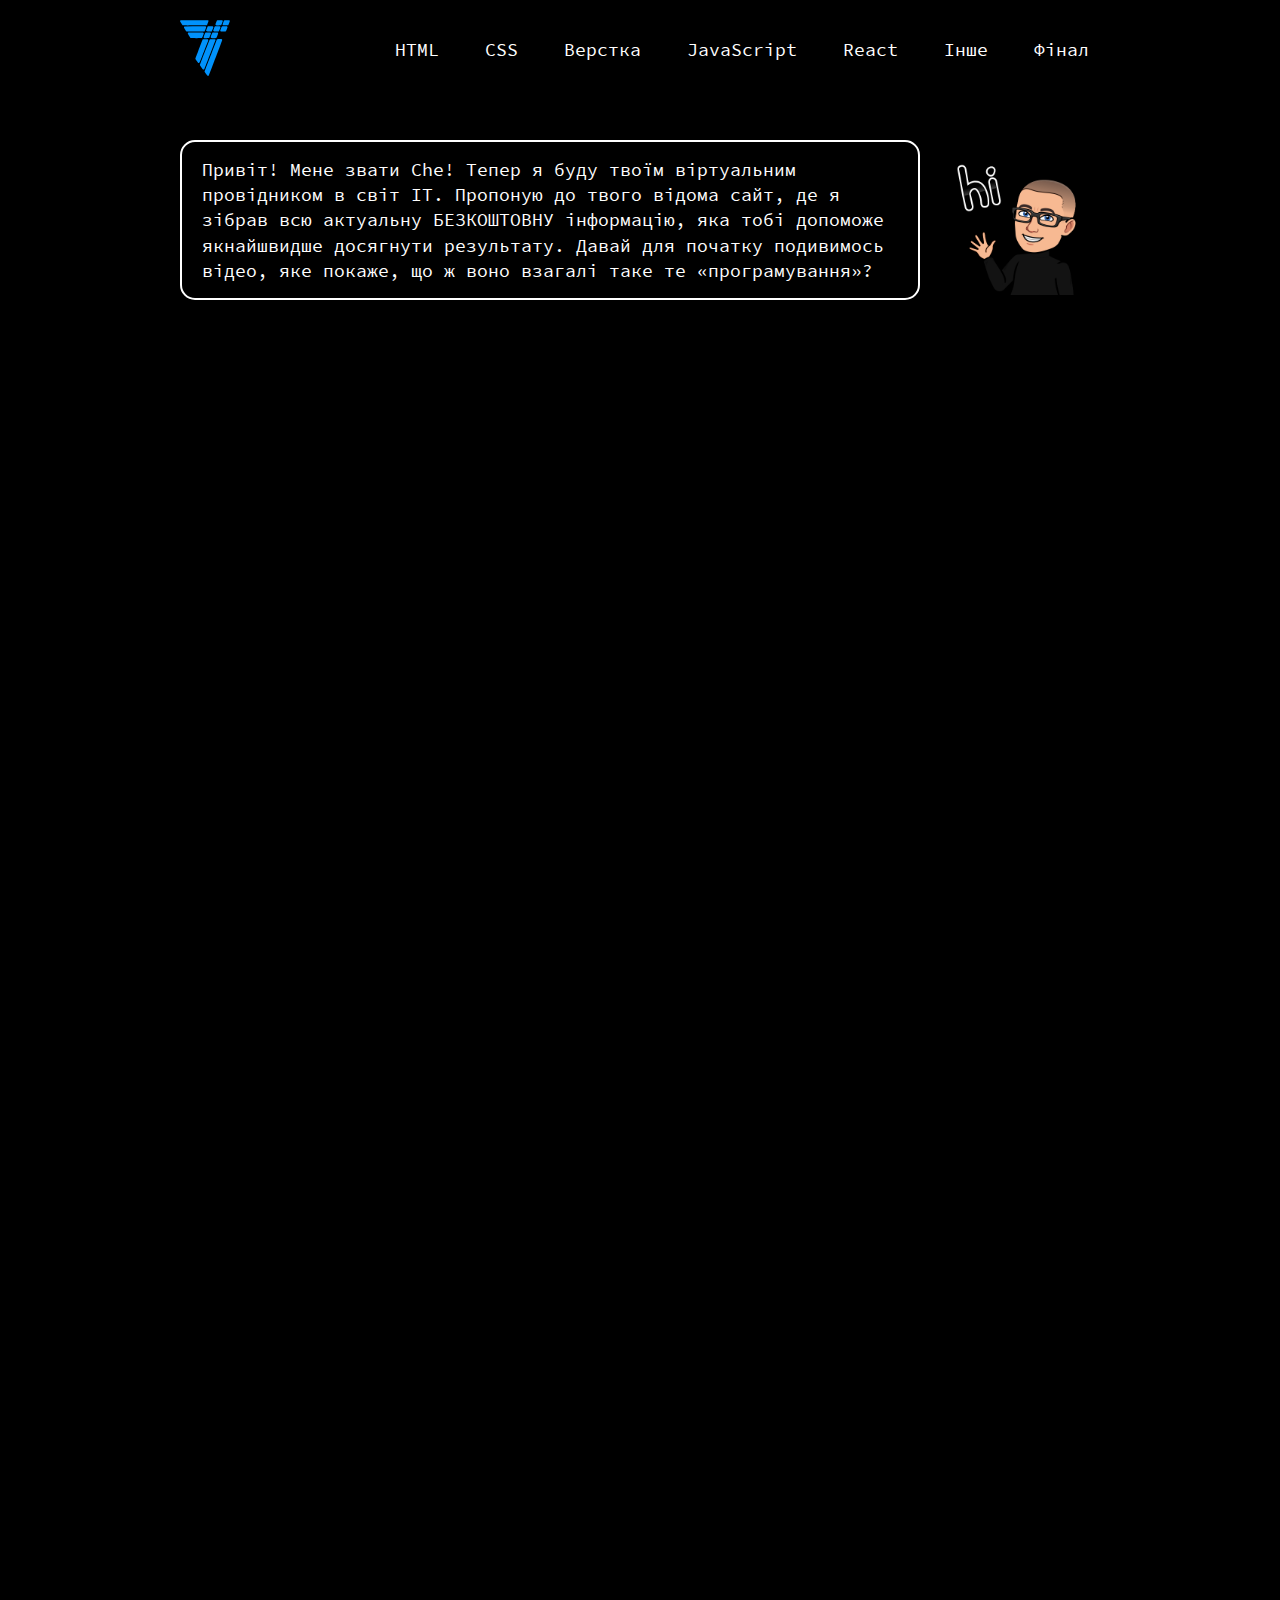
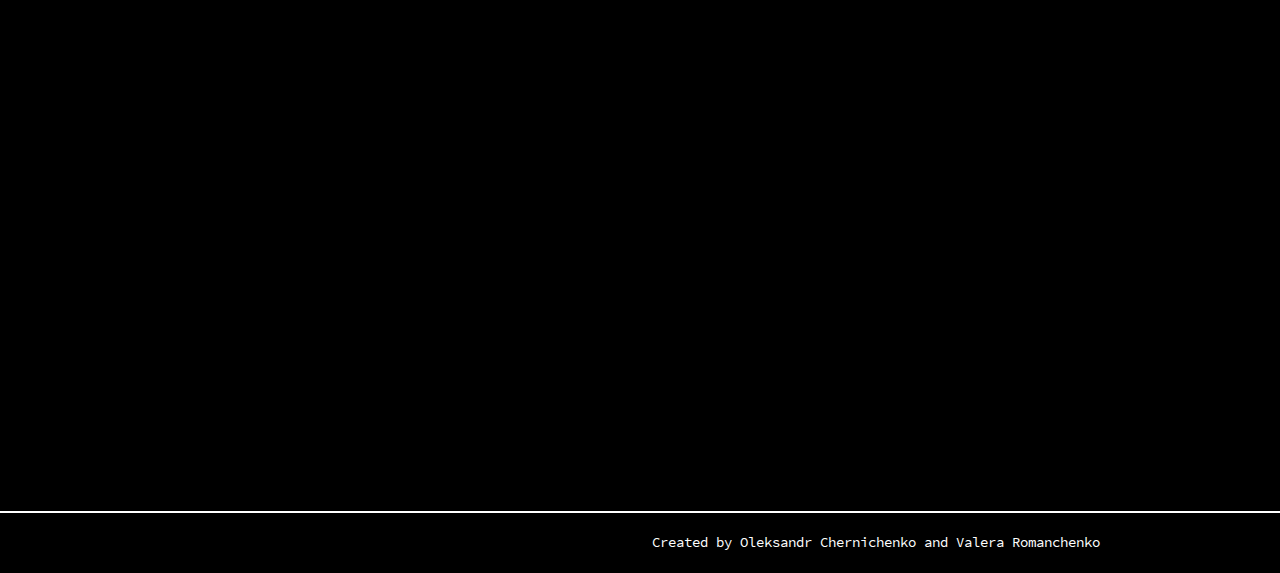
==== index.html @ d3d274df "First" ====
<!DOCTYPE html>
<html lang="en">
  <head>
    <meta charset="utf-8" />
    <link rel="shortcut icon" href="img/logo.ico" />
    <link rel="stylesheet" href="css/style.bundle.css" />
    <meta name="viewport" content="width=device-width,initial-scale=1,shrink-to-fit=no" />
    <meta name="theme-color" content="#000000" />
    <title>7even</title>
    <meta name="description" content="IT Roadmap" />
  </head>
  <body data-barba="wrapper">
    <div class="up">
      <svg xmlns="http://www.w3.org/2000/svg" width="24" height="24" viewBox="0 0 24 24">
        <path d="M16 8v-4l8 8-8 8v-4h-5v-8h5zm-7 0h-2v8h2v-8zm-4.014 0h-1.986v8h1.986v-8zm-3.986 0h-1v8h1v-8z" />
      </svg>
    </div>
    <div class="preloader">
      <div class="logo-wrap">
        <svg
          version="1.1"
          id="logo"
          xmlns="http://www.w3.org/2000/svg"
          xmlns:xlink="http://www.w3.org/1999/xlink"
          x="0px"
          y="0px"
          viewBox="0 0 762 854"
          style="enable-background: new 0 0 762 854"
          xml:space="preserve"
        >
          <g id="top_x5F_lines">
            <path
              class="logo-top-1"
              d="M92.5,3C33.8,3.4,11,3.8,9.5,4.7c-4.8,2.7-6.9,6.2-7.2,12.1l-0.4,5.7l17.4,27.9c13.8,22.1,18.1,28.4,20.8,29.8
            c3.3,1.8,9.4,1.9,183.9,1.6c169.9-0.3,180.7-0.4,183.7-2.1c1.8-1,4-2.9,4.9-4.2c3.4-5.2,21.8-55,21.8-59.2c0.1-4.5-2-8.2-6.8-11.7
            c-2.7-2.1-3.1-2.1-128.4-2.1C230.1,2.5,137.1,2.7,92.5,3z"
            />
            <path
              class="logo-top-2"
              d="M189.5,97l-119,0.5L67,99.7c-6.5,4.1-8.6,10.6-5.5,17.8c1.5,3.8,29.8,49.8,32.4,52.9c0.9,1,3.4,2.7,5.6,3.9
            c4,2,4.4,2,136.9,1.3c140.7-0.8,135.6-0.6,139.8-5.3c2-2.2,22.8-56.3,22.8-59.3c0-3.1-2.5-8.2-5.1-10.6c-4.8-4.3-7.8-4.6-47.7-4.2
            C325.5,96.3,255,96.7,189.5,97z"
            />
            <path
              class="logo-top-3"
              d="M155.3,191c-26.5,0.5-28.3,0.6-31,2.6c-4.1,3-6.5,8.1-6,12.9c0.6,5.6,37.7,65.7,42.3,68.6c3,1.8,5.8,1.9,85.8,1.9
            c89.3,0,87,0.1,91.3-5.3c2.7-3.4,24.4-60.1,25-65.3c0.7-5.4-1.9-10.7-6.6-13.6l-3.6-2.3H268C221.5,190.5,170.8,190.7,155.3,191z"
            />
          </g>
          <g id="mid">
            <path
              class="logo-romb-1"
              d="M568.1,4.8c-1.9,0.9-4.3,2.8-5.3,4.2C560,12.8,541,63.8,541,67.4c0,5,3.1,9.8,8,12.3c4.3,2.2,5.2,2.3,36.5,2.3
            c34.5,0,38.2-0.4,42.5-4.9c2.8-3.1,23-53.3,23.7-59.1c0.5-4.5-2.2-9.8-6.6-12.7C641.7,3,641.4,3,606.6,3
            C575.2,3,571.1,3.2,568.1,4.8z"
            />
            <path
              class="logo-romb-2"
              d="M680.8,2.9c-4.3,0.9-8.2,3.3-10.2,6.4c-0.8,1.2-5.9,13.7-11.2,27.7c-10.8,28.2-11.6,32.1-7.5,37.9
            c4.7,6.6,4.9,6.6,43.1,6.6c34.5,0,34.5,0,38.3-2.3c2.1-1.3,4.5-3.8,5.3-5.4c4-7.7,21.4-54.3,21.4-57.2c0-3.7-3.2-8.9-7.3-12
            c-2.7-2-4-2.1-35.5-2.2C699.2,2.3,682.9,2.5,680.8,2.9z"
            />
            <path
              class="logo-romb-3"
              d="M427.6,97c-3.3,1-7.2,4.5-9.1,8c-0.7,1.4-5.6,14-11,28c-10.5,27.7-10.9,29.9-6.5,36.1c4.1,5.7,5.6,5.9,42.5,5.9
            c36.4,0,38.2-0.2,42.3-5.4c2.8-3.7,22.3-53.1,22.9-58.1c0.6-5.6-2.2-10.4-7.7-13.3c-4.3-2.2-5.1-2.2-37.5-2.1
            C445.4,96.1,429.2,96.6,427.6,97z"
            />
            <path
              class="logo-romb-4"
              d="M535,97.1c-3.2,1.3-6.8,4.7-8.5,7.9c-0.7,1.4-5.4,13.3-10.4,26.6c-10,26.3-10.8,30.8-7.1,36.9c4,6.4,5.6,6.6,44.1,6.3
            l34.6-0.3l3.6-2.5c4.2-2.8,4.6-3.7,17.6-37.3c8.8-22.7,9.5-26.3,5.8-31.8c-4.5-6.8-5.3-6.9-43.2-6.8
            C551.4,96.1,536.5,96.5,535,97.1z"
            />
            <path
              class="logo-romb-5"
              d="M640,98.2c-1.8,1.3-4.1,3.4-5.1,4.8c-1,1.4-6.4,14.5-11.9,29.2c-9.5,25.4-10,27-9,30.7c1.4,5.4,5.4,9.8,9.8,11.1
            c5.1,1.4,64.5,1.3,69.7-0.1c7.1-2,9.1-5.4,20.3-34c5.8-14.9,10.2-27.8,10.2-29.7c0-4-1.9-7.9-5.5-11.2l-2.7-2.5l-36.2-0.3
            l-36.2-0.3L640,98.2z"
            />
            <path
              class="logo-romb-6"
              d="M391.5,191c-6.1,1.9-8,5.3-20,36.8c-12.6,33-13.3,36.2-9.2,42.3c4.5,6.7,5.4,6.9,41.7,6.9c29.7,0,32.9-0.2,36.7-1.9
            c2.3-1.1,4.9-3.1,5.9-4.5c2.4-3.8,25.3-62.7,25.4-65.3c0-4-3.1-10.3-6.4-12.6c-3-2.2-3.6-2.2-37.1-2.4
            C409.8,190.2,393.1,190.5,391.5,191z"
            />
            <path
              class="logo-romb-7"
              d="M498.5,191.9c-1.6,1-3.8,2.7-4.7,3.8c-3,3.4-25,60.2-25.5,65.8c-0.5,6.4,1.9,10.4,8,13.4c4.4,2.1,5.3,2.2,37.9,1.9
            c36.3-0.3,37.6-0.5,41.4-6.3c2.9-4.4,25.3-62.9,25.4-66c0-4.3-3-9.6-6.9-12.2c-3.4-2.3-3.7-2.3-38-2.3
            C504.2,190,501.3,190.2,498.5,191.9z"
            />
          </g>
          <g id="bot_x5F_lines">
            <path
              class="logo-bottom-1"
              d="M350.3,294c-5.7,3.4,1.1-13.4-72.6,179.5c-32.9,86-34.7,90.6-39.3,103.5c-5.3,14.8-5.2,16.6,1.1,26
            c11.6,17.2,35.5,48.7,38.5,50.8c6.1,4.1,15.4,2.1,19.5-4.2c1-1.4,5.4-11.9,10-23.3c4.6-11.5,9.9-24.6,11.8-29.3
            c1.9-4.7,8.6-21.8,15-38c6.4-16.2,18.2-46,26.1-66.3c8-20.2,14.9-38,15.2-39.5c0.6-2.5,23.1-60.3,46.4-119c5.1-12.9,9.4-25,9.7-27
            c0.5-4.6-2.2-9.9-6.7-13c-3.3-2.2-3.7-2.2-37.4-2.2C355.6,292,353.3,292.1,350.3,294z"
            />
            <path
              class="logo-bottom-2"
              d="M479.5,292c-21.3,0.5-22.9,0.9-26.3,5.7c-1,1.6-15.4,37.2-32,79.3S381.6,477.5,370,506.7c-11.5,29.3-21,53.9-21,54.6
            c0,1.3-12.3,32.4-14,35.5c-0.5,0.9-8,19.7-16.6,41.7c-9.9,25.1-15.9,41.8-16.2,44.8c-0.5,6-0.8,5.5,24.6,40.6
            c12.2,16.8,21.8,29.1,23.6,30.2c6.1,3.7,16.6,1.5,19.6-4.1c1.1-2,4.6-11,29.1-74.5c6.6-17,13.1-33.3,14.4-36.1
            c1.3-2.9,3.3-7.9,4.3-11.1c1.1-3.2,6.2-16.6,11.5-29.8c14.4-36.3,40.8-104.5,42.2-109c0.7-2.2,16.6-43.5,35.4-91.8
            c25-64.3,34.1-88.9,34.1-91.9c0-4.9-2.7-9.6-7.1-12.2C530.3,291.5,516.6,291.1,479.5,292z"
            />
            <path
              class="logo-bottom-3"
              d="M571.5,292c-4.2,0.9-8.4,3.8-9.9,6.9c-0.8,1.4-6,14.5-11.6,29.1c-5.7,14.6-12.7,32.6-15.5,40c-2.9,7.4-11.8,30.4-19.8,51
            s-17.9,46-22,56.5c-11,28.2-46.8,120.8-53.2,138c-3.2,8.2-7.2,18.6-9,23c-1.9,4.4-8.5,21.5-14.8,38c-6.4,16.5-18.2,47.1-26.3,68
            c-17.5,44.8-17.3,43.7-9.9,54.1c29.5,41.8,37.4,52.1,41.4,53.9c6.4,2.8,13.9,0.8,17.5-4.8c1.3-1.9,62.8-162,69.1-179.7
            c1.3-3.6,5-13.5,8.3-22c11.7-30.3,47.5-124,87.7-229.7c44.4-116.8,42.4-110.6,37-117.2c-5-5.9-6.5-6.1-37.7-6
            C587.2,291.2,573.1,291.6,571.5,292z"
            />
          </g>
        </svg>
      </div>
    </div>
    <header>
      <div class="container flex space-between middle">
        <a href="/" class="logo-wrap"
          ><svg
            version="1.1"
            id="logo"
            xmlns="http://www.w3.org/2000/svg"
            xmlns:xlink="http://www.w3.org/1999/xlink"
            x="0px"
            y="0px"
            viewBox="0 0 762 854"
            style="enable-background: new 0 0 762 854"
            xml:space="preserve"
          >
            <g id="top_x5F_lines">
              <path
                class="logo-top-1"
                d="M92.5,3C33.8,3.4,11,3.8,9.5,4.7c-4.8,2.7-6.9,6.2-7.2,12.1l-0.4,5.7l17.4,27.9c13.8,22.1,18.1,28.4,20.8,29.8
              c3.3,1.8,9.4,1.9,183.9,1.6c169.9-0.3,180.7-0.4,183.7-2.1c1.8-1,4-2.9,4.9-4.2c3.4-5.2,21.8-55,21.8-59.2c0.1-4.5-2-8.2-6.8-11.7
              c-2.7-2.1-3.1-2.1-128.4-2.1C230.1,2.5,137.1,2.7,92.5,3z"
              />
              <path
                class="logo-top-2"
                d="M189.5,97l-119,0.5L67,99.7c-6.5,4.1-8.6,10.6-5.5,17.8c1.5,3.8,29.8,49.8,32.4,52.9c0.9,1,3.4,2.7,5.6,3.9
              c4,2,4.4,2,136.9,1.3c140.7-0.8,135.6-0.6,139.8-5.3c2-2.2,22.8-56.3,22.8-59.3c0-3.1-2.5-8.2-5.1-10.6c-4.8-4.3-7.8-4.6-47.7-4.2
              C325.5,96.3,255,96.7,189.5,97z"
              />
              <path
                class="logo-top-3"
                d="M155.3,191c-26.5,0.5-28.3,0.6-31,2.6c-4.1,3-6.5,8.1-6,12.9c0.6,5.6,37.7,65.7,42.3,68.6c3,1.8,5.8,1.9,85.8,1.9
              c89.3,0,87,0.1,91.3-5.3c2.7-3.4,24.4-60.1,25-65.3c0.7-5.4-1.9-10.7-6.6-13.6l-3.6-2.3H268C221.5,190.5,170.8,190.7,155.3,191z"
              />
            </g>
            <g id="mid">
              <path
                class="logo-romb-1"
                d="M568.1,4.8c-1.9,0.9-4.3,2.8-5.3,4.2C560,12.8,541,63.8,541,67.4c0,5,3.1,9.8,8,12.3c4.3,2.2,5.2,2.3,36.5,2.3
              c34.5,0,38.2-0.4,42.5-4.9c2.8-3.1,23-53.3,23.7-59.1c0.5-4.5-2.2-9.8-6.6-12.7C641.7,3,641.4,3,606.6,3
              C575.2,3,571.1,3.2,568.1,4.8z"
              />
              <path
                class="logo-romb-2"
                d="M680.8,2.9c-4.3,0.9-8.2,3.3-10.2,6.4c-0.8,1.2-5.9,13.7-11.2,27.7c-10.8,28.2-11.6,32.1-7.5,37.9
              c4.7,6.6,4.9,6.6,43.1,6.6c34.5,0,34.5,0,38.3-2.3c2.1-1.3,4.5-3.8,5.3-5.4c4-7.7,21.4-54.3,21.4-57.2c0-3.7-3.2-8.9-7.3-12
              c-2.7-2-4-2.1-35.5-2.2C699.2,2.3,682.9,2.5,680.8,2.9z"
              />
              <path
                class="logo-romb-3"
                d="M427.6,97c-3.3,1-7.2,4.5-9.1,8c-0.7,1.4-5.6,14-11,28c-10.5,27.7-10.9,29.9-6.5,36.1c4.1,5.7,5.6,5.9,42.5,5.9
              c36.4,0,38.2-0.2,42.3-5.4c2.8-3.7,22.3-53.1,22.9-58.1c0.6-5.6-2.2-10.4-7.7-13.3c-4.3-2.2-5.1-2.2-37.5-2.1
              C445.4,96.1,429.2,96.6,427.6,97z"
              />
              <path
                class="logo-romb-4"
                d="M535,97.1c-3.2,1.3-6.8,4.7-8.5,7.9c-0.7,1.4-5.4,13.3-10.4,26.6c-10,26.3-10.8,30.8-7.1,36.9c4,6.4,5.6,6.6,44.1,6.3
              l34.6-0.3l3.6-2.5c4.2-2.8,4.6-3.7,17.6-37.3c8.8-22.7,9.5-26.3,5.8-31.8c-4.5-6.8-5.3-6.9-43.2-6.8
              C551.4,96.1,536.5,96.5,535,97.1z"
              />
              <path
                class="logo-romb-5"
                d="M640,98.2c-1.8,1.3-4.1,3.4-5.1,4.8c-1,1.4-6.4,14.5-11.9,29.2c-9.5,25.4-10,27-9,30.7c1.4,5.4,5.4,9.8,9.8,11.1
              c5.1,1.4,64.5,1.3,69.7-0.1c7.1-2,9.1-5.4,20.3-34c5.8-14.9,10.2-27.8,10.2-29.7c0-4-1.9-7.9-5.5-11.2l-2.7-2.5l-36.2-0.3
              l-36.2-0.3L640,98.2z"
              />
              <path
                class="logo-romb-6"
                d="M391.5,191c-6.1,1.9-8,5.3-20,36.8c-12.6,33-13.3,36.2-9.2,42.3c4.5,6.7,5.4,6.9,41.7,6.9c29.7,0,32.9-0.2,36.7-1.9
              c2.3-1.1,4.9-3.1,5.9-4.5c2.4-3.8,25.3-62.7,25.4-65.3c0-4-3.1-10.3-6.4-12.6c-3-2.2-3.6-2.2-37.1-2.4
              C409.8,190.2,393.1,190.5,391.5,191z"
              />
              <path
                class="logo-romb-7"
                d="M498.5,191.9c-1.6,1-3.8,2.7-4.7,3.8c-3,3.4-25,60.2-25.5,65.8c-0.5,6.4,1.9,10.4,8,13.4c4.4,2.1,5.3,2.2,37.9,1.9
              c36.3-0.3,37.6-0.5,41.4-6.3c2.9-4.4,25.3-62.9,25.4-66c0-4.3-3-9.6-6.9-12.2c-3.4-2.3-3.7-2.3-38-2.3
              C504.2,190,501.3,190.2,498.5,191.9z"
              />
            </g>
            <g id="bot_x5F_lines">
              <path
                class="logo-bottom-1"
                d="M350.3,294c-5.7,3.4,1.1-13.4-72.6,179.5c-32.9,86-34.7,90.6-39.3,103.5c-5.3,14.8-5.2,16.6,1.1,26
              c11.6,17.2,35.5,48.7,38.5,50.8c6.1,4.1,15.4,2.1,19.5-4.2c1-1.4,5.4-11.9,10-23.3c4.6-11.5,9.9-24.6,11.8-29.3
              c1.9-4.7,8.6-21.8,15-38c6.4-16.2,18.2-46,26.1-66.3c8-20.2,14.9-38,15.2-39.5c0.6-2.5,23.1-60.3,46.4-119c5.1-12.9,9.4-25,9.7-27
              c0.5-4.6-2.2-9.9-6.7-13c-3.3-2.2-3.7-2.2-37.4-2.2C355.6,292,353.3,292.1,350.3,294z"
              />
              <path
                class="logo-bottom-2"
                d="M479.5,292c-21.3,0.5-22.9,0.9-26.3,5.7c-1,1.6-15.4,37.2-32,79.3S381.6,477.5,370,506.7c-11.5,29.3-21,53.9-21,54.6
              c0,1.3-12.3,32.4-14,35.5c-0.5,0.9-8,19.7-16.6,41.7c-9.9,25.1-15.9,41.8-16.2,44.8c-0.5,6-0.8,5.5,24.6,40.6
              c12.2,16.8,21.8,29.1,23.6,30.2c6.1,3.7,16.6,1.5,19.6-4.1c1.1-2,4.6-11,29.1-74.5c6.6-17,13.1-33.3,14.4-36.1
              c1.3-2.9,3.3-7.9,4.3-11.1c1.1-3.2,6.2-16.6,11.5-29.8c14.4-36.3,40.8-104.5,42.2-109c0.7-2.2,16.6-43.5,35.4-91.8
              c25-64.3,34.1-88.9,34.1-91.9c0-4.9-2.7-9.6-7.1-12.2C530.3,291.5,516.6,291.1,479.5,292z"
              />
              <path
                class="logo-bottom-3"
                d="M571.5,292c-4.2,0.9-8.4,3.8-9.9,6.9c-0.8,1.4-6,14.5-11.6,29.1c-5.7,14.6-12.7,32.6-15.5,40c-2.9,7.4-11.8,30.4-19.8,51
              s-17.9,46-22,56.5c-11,28.2-46.8,120.8-53.2,138c-3.2,8.2-7.2,18.6-9,23c-1.9,4.4-8.5,21.5-14.8,38c-6.4,16.5-18.2,47.1-26.3,68
              c-17.5,44.8-17.3,43.7-9.9,54.1c29.5,41.8,37.4,52.1,41.4,53.9c6.4,2.8,13.9,0.8,17.5-4.8c1.3-1.9,62.8-162,69.1-179.7
              c1.3-3.6,5-13.5,8.3-22c11.7-30.3,47.5-124,87.7-229.7c44.4-116.8,42.4-110.6,37-117.2c-5-5.9-6.5-6.1-37.7-6
              C587.2,291.2,573.1,291.6,571.5,292z"
              />
            </g></svg
        ></a>
        <div class="right-col">
          <div class="menu-wrap">
            <ul>
              <li><a href="html-page.html">HTML</a></li>
              <li><a href="css-page.html">CSS</a></li>
              <li><a href="verstka-page.html">Верстка</a></li>
              <li><a href="js-page.html">JavaScript</a></li>
              <li><a href="react-page.html">React</a></li>
              <li><a href="other-page.html">Інше</a></li>
              <li><a href="final-page.html">Фінал</a></li>
            </ul>
          </div>
          <div class="burger-wrap">
            <div class="burger">
              <label for="check"><input type="checkbox" id="check" /> <span></span> <span></span> <span></span></label>
            </div>
          </div>
        </div>
      </div>
    </header>
    <div class="mob-menu">
      <div class="menu-wrap">
        <ul>
          <li><a href="html-page.html">HTML</a></li>
          <li><a href="css-page.html">CSS</a></li>
          <li><a href="verstka-page.html">Верстка</a></li>
          <li><a href="js-page.html">JavaScript</a></li>
          <li><a href="react-page.html">React</a></li>
          <li><a href="other-page.html">Інше</a></li>
          <li><a href="final-page.html">Фінал</a></li>
        </ul>
      </div>
      <div class="back"></div>
    </div>
    <div class="rombs-wrap">
      <div class="romb romb1" data-rellax-speed="6"><div class="inner"></div></div>
      <div class="romb romb2" data-rellax-speed="3"><div class="inner"></div></div>
      <div class="romb romb3" data-rellax-speed="2"><div class="inner"></div></div>
      <div class="romb romb4" data-rellax-speed="-4"><div class="inner"></div></div>
      <div class="romb romb5" data-rellax-speed="3"><div class="inner"></div></div>
    </div>
    <main data-barba="container" data-barba-namespace="home" class="main">
      <div class="mainpage">
        <div class="container">
          <div class="block myAnimate dialog right">
            <div class="info">
              <p>
                Привіт! Мене звати Che! Тепер я буду твоїм віртуальним провідником в світ ІТ. Пропоную до твого відома
                сайт, де я зібрав всю актуальну БЕЗКОШТОВНУ інформацію, яка тобі допоможе якнайшвидше досягнути
                результату. Давай для початку подивимось відео, яке покаже, що ж воно взагалі таке те «програмування»?
              </p>
            </div>
            <div class="image-wrap">
              <div class="img-wrap"><img src="img/hi.png" alt="" /></div>
            </div>
          </div>
          <div class="block myAnimate video-wrap">
            <div class="iframe-wrap">
              <iframe
                width="560"
                height="315"
                src="https://www.youtube.com/embed/NOVaNe3jx6c"
                title="YouTube video player"
                frameborder="0"
                allow="accelerometer; autoplay; clipboard-write; encrypted-media; gyroscope; picture-in-picture"
                allowfullscreen
              ></iframe>
            </div>
          </div>
          <div class="block myAnimate dialog left">
            <div class="image-wrap">
              <div class="img-wrap"><img src="img/fear3.png" alt="" /></div>
            </div>
            <div class="info">
              <p>
                Світ програмування дуже великий. Є сила силенна різних мов програмуваннь та велика кількість напрямків.
                На даному сайті я пропоную один з них - Web, а саме Frontend. Однак, навіть, вибравши, мову чи напрям
                новачку дуже легко заплутатись у всьому цьому, так як кількість технологій, фреймворків зростає з кожним
                днем. Ось, наприклад, road map фронтенд:
              </p>
            </div>
          </div>
          <div class="block myAnimate image"><img src="img/roadmap.png" /></div>
          <div class="block myAnimate dialog right">
            <div class="info">
              <p>
                Страшненько, чи не так? Але для отримання першої роботи аж ніяк не обов’язково знати абсолютно все. Плюс
                до того там є багато альтернативних пунктів і, не маючи достатньо досвіду, важко обрати «правильну»
                технологію. Тут тобі на допомогу приходжу я. Для найшвидшого старту я вже підібрав потрібні курси та
                книги.
              </p>
            </div>
            <div class="image-wrap">
              <div class="img-wrap"><img src="img/fear.png" alt="" /></div>
            </div>
          </div>
          <div class="block myAnimate dialog left">
            <div class="image-wrap">
              <div class="img-wrap"><img src="img/learning.png" alt="" /></div>
            </div>
            <div class="info">
              <p>
                Вчити програмування ми будемо по курсах з Youtube, книжках та статтях. Хочу відразу зазначити, що всі
                люди різні і кожному навчання може даватись по-різному. Але, як показує практика, суміщення різних типів
                навчання дає найкращий результат. Тобто, комбінуючи, курси, книги, статті по одній з тем і , працюючи,
                над ними одночасно, розкривається повна картина розуміння опрацьованого. Також, бажано, мати
                сайт/нотаток по кожній з вивчених технологій, аби мати змогу повторювати вивчене.
              </p>
            </div>
          </div>
          <div class="block myAnimate dialog right">
            <div class="info">
              <p>
                Для початку рекомендую скачати редактор коду. Найкращим варіантом для новачка буде VS Code від Microsoft
              </p>
            </div>
            <div class="image-wrap">
              <div class="img-wrap"><img src="img/ill_do_it.png" alt="" /></div>
            </div>
          </div>
          <div class="block myAnimate">
            <div class="link">
              <a href="https://code.visualstudio.com/" target="_black">Download Visual Studio Code</a>
              <svg
                xmlns="http://www.w3.org/2000/svg"
                xmlns:xlink="http://www.w3.org/1999/xlink"
                version="1.1"
                id="Layer_1"
                x="0px"
                y="0px"
                viewBox="0 0 511.995 511.995"
                style="enable-background: new 0 0 511.995 511.995"
                xml:space="preserve"
                width="512"
                height="512"
              >
                <path
                  d="M346.999,511.995c-22.429,0.001-44.06-12.513-54.479-33.798l-30.156-56.463l-17.107,32.654  c-0.438,0.838-0.937,1.644-1.489,2.411c-11.227,15.58-29.699,21.117-43.375,21.117c-0.11,0-0.22,0-0.331-0.001  c-15.284-0.101-30.503-6.659-41.752-17.995c-11.683-11.772-18.116-27.399-18.116-44.005V156.961  c0-23.619,13.308-44.471,34.729-54.419c21.218-9.854,45.475-6.722,63.469,8.149l131.747,98.111  c8.859,6.597,10.692,19.127,4.096,27.986c-6.598,8.859-19.127,10.692-27.986,4.095l-132.191-98.442  c-0.327-0.244-0.647-0.497-0.959-0.761c-9.047-7.64-18.61-4.12-21.328-2.859c-2.716,1.261-11.576,6.296-11.576,18.14v258.955  c0,12.887,10.609,21.938,20.132,22c0.03,0,0.062,0,0.092,0c3.892,0,8.171-1.612,10.303-3.798l33.758-64.438  c3.438-6.564,10.226-10.689,17.636-10.719c0.027,0,0.054,0,0.08,0c7.38,0,14.163,4.064,17.642,10.578l48.151,90.155  c0.136,0.254,0.266,0.511,0.39,0.771c4.8,10.002,16.898,14.354,26.966,9.693c5.013-2.318,8.795-6.458,10.652-11.658  c1.801-5.041,1.57-10.458-0.641-15.31l-48.596-86.476c-3.48-6.193-3.414-13.767,0.174-19.898c3.587-6.131,10.158-9.899,17.262-9.899  h68.568c11.604-0.593,16.237-9.731,17.387-12.539c1.18-2.879,4.385-12.958-3.896-21.741c-7.577-8.037-7.205-20.694,0.831-28.272  c8.037-7.578,20.695-7.204,28.272,0.832c16.41,17.405,20.936,42.059,11.809,64.342c-9.076,22.16-29.471,36.477-53.225,37.364  c-0.248,0.01-0.497,0.014-0.746,0.014h-34.819l32.196,57.293c0.197,0.352,0.385,0.709,0.561,1.072  c7.131,14.706,8.03,31.282,2.532,46.673c-5.497,15.392-16.693,27.647-31.527,34.508C364.016,510.216,355.45,511.994,346.999,511.995  z M162.808,78.542c9.686-5.311,13.231-17.468,7.92-27.153l-17-31c-5.311-9.685-17.466-13.23-27.152-7.919  c-9.686,5.311-13.231,17.468-7.92,27.153l17,31c3.638,6.634,10.486,10.387,17.554,10.387  C156.46,81.01,159.758,80.216,162.808,78.542z M120.515,124.023c4.427-10.12-0.188-21.913-10.307-26.34l-32-14  c-10.12-4.428-21.912,0.188-26.34,10.307c-4.427,10.12,0.188,21.913,10.307,26.34l32,14c2.609,1.142,5.329,1.682,8.006,1.682  C109.886,136.011,117.229,131.533,120.515,124.023z M245.166,59.331l11-33c3.493-10.479-2.17-21.806-12.649-25.298  c-10.475-3.495-21.806,2.17-25.298,12.649l-11,33c-3.493,10.479,2.17,21.806,12.649,25.298c2.098,0.7,4.23,1.032,6.327,1.032  C234.568,73.012,242.373,67.711,245.166,59.331z M298.096,110.078l27-20c8.876-6.575,10.741-19.1,4.167-27.976  c-6.575-8.876-19.101-10.741-27.976-4.167l-27,20c-8.876,6.575-10.741,19.1-4.167,27.976c3.924,5.297,9.966,8.097,16.087,8.097  C290.344,114.008,294.517,112.729,298.096,110.078z M79.62,222.576l30-12c10.256-4.102,15.244-15.742,11.142-25.997  c-4.103-10.257-15.744-15.245-25.997-11.142l-30,12c-10.256,4.102-15.244,15.742-11.142,25.997  c3.128,7.82,10.638,12.578,18.575,12.578C74.671,224.012,77.184,223.55,79.62,222.576z"
                />
              </svg>
            </div>
          </div>
          <div class="block myAnimate dialog left">
            <div class="image-wrap">
              <div class="img-wrap"><img src="img/genius.png" alt="" /></div>
            </div>
            <div class="info">
              <p>
                Коли ти будеш більш продвиненим програмістом можеш глянути ось це відео. Там є дуже детальна інформація
                про кастомізацію VS Code
              </p>
            </div>
          </div>
          <div class="block myAnimate video-wrap">
            <div class="iframe-wrap">
              <iframe
                width="560"
                height="315"
                src="https://www.youtube.com/embed/nxCLXMBl4e4"
                title="YouTube video player"
                frameborder="0"
                allow="accelerometer; autoplay; clipboard-write; encrypted-media; gyroscope; picture-in-picture"
                allowfullscreen
              ></iframe>
            </div>
          </div>
        </div>
      </div>
    </main>
    <script src="js/bundle.js"></script>
    <footer>
      <div class="container"><p>Created by Oleksandr Chernichenko and Valera Romanchenko</p></div>
    </footer>
  </body>
</html>
---- css/style.bundle.css ----
@font-face{font-family:Roboto;src:url(../fonts/Roboto-Regular.ttf);font-style:normal;font-weight:400}@font-face{font-family:Roboto-Bold;src:url(../fonts/Roboto-Bold.ttf);font-style:normal;font-weight:800}@font-face{font-family:SourceCodePro;src:url(../fonts/SourceCodePro-Regular.ttf);font-style:normal;font-weight:400}@font-face{font-family:SourceCodePro;src:url(../fonts/SourceCodePro-Medium.ttf);font-style:normal;font-weight:500}@font-face{font-family:DIN;src:url(../fonts/DINEngschriftStd.otf);font-style:normal;font-weight:400}a,abbr,acronym,address,applet,big,blockquote,body,caption,cite,code,dd,del,dfn,div,dl,dt,em,fieldset,font,form,h1,h2,h3,h4,h5,h6,html,iframe,img,ins,kbd,label,legend,li,object,ol,p,pre,q,s,samp,small,span,strike,strong,sub,sup,table,tbody,td,tfoot,th,thead,tr,tt,ul,var{margin:0;padding:0;border:0;outline:0;vertical-align:baseline}:focus{outline:0}ol,ul{list-style:none}table{border-collapse:separate;border-spacing:0}caption,td,th{text-align:left;font-weight:400}blockquote,q{quotes:"" ""}*,:after,:before{-webkit-box-sizing:border-box;box-sizing:border-box}a{cursor:pointer}img,svg{width:100%;height:auto}.flex{display:-moz-flex;display:-ms-flex;display:-o-flex;display:-webkit-box;display:-ms-flexbox;display:flex}.flex.space-between{-ms-flex-pack:justify;-webkit-box-pack:justify;justify-content:space-between}.flex.around{-ms-flex-pack:distribute;justify-content:space-around}.flex.end{-ms-flex-pack:end;-webkit-box-pack:end;justify-content:flex-end}.flex.start{-ms-flex-pack:start;-webkit-box-pack:start;justify-content:flex-start}.flex.wrap{-ms-flex-wrap:wrap;flex-wrap:wrap}.flex.top{-ms-flex-align:start;-webkit-box-align:start;align-items:flex-start}.flex.center{-ms-flex-pack:center;-webkit-box-pack:center;justify-content:center}.flex.middle{-ms-flex-align:center;-webkit-box-align:center;align-items:center}.flex.bottom{-ms-flex-align:end;-webkit-box-align:end;align-items:flex-end}.flex.column{-ms-flex-direction:column;-webkit-box-orient:vertical;-webkit-box-direction:normal;flex-direction:column}.img-wrap{line-height:0;display:-webkit-box;display:-ms-flexbox;display:flex;-webkit-box-pack:center;-ms-flex-pack:center;justify-content:center;-webkit-box-align:center;-ms-flex-align:center;align-items:center;overflow:hidden}.img-wrap img{width:100%;height:100%;-o-object-fit:cover;object-fit:cover}body{font-family:Roboto;line-height:1.2;scrollbar-width:none;-ms-overflow-style:none;width:100%;position:relative;background:#000;color:#fff}body::-webkit-scrollbar{width:0}.preloader{opacity:0;background:#000;width:100%;height:100%;position:fixed;top:0;left:0;display:flex;align-items:center;justify-content:center;z-index:10000;pointer-events:none}.preloader .logo-wrap{width:150px}.preloader .logo-wrap svg path{fill:#0092fc}header{width:100%;height:100px;position:absolute;top:0;left:0;background:#000}header .container{height:100%}header .logo-wrap{transition:all .4s linear;width:50px}header .logo-wrap svg path{fill:#0092fc}header ul{display:flex;align-items:center;justify-content:center}header ul li{margin-left:35px}main{padding:100px 0 50px}.video-wrap .iframe-wrap{border-radius:15px;overflow:hidden}.video-wrap.playlist{position:relative}.video-wrap.playlist .svg-wrap{position:absolute;top:-45px;left:calc(100% + 20px)}.video-wrap.playlist .svg-wrap .svg-info{width:220px;color:#fff;padding:5px;border:2px solid #fff;border-radius:10px}.video-wrap.playlist .svg-wrap .svg-info p{font-size:12px}.video-wrap.playlist .svg-wrap svg{width:20px;height:auto;fill:#fff;position:absolute;top:100%;left:0}iframe{width:100%}.link a,.menu-wrap a{position:relative;font-size:18px}.link a:after,.menu-wrap a:after{content:"/";font-size:18px;color:#0092fc;opacity:0}.link a.active,.link a:hover,.menu-wrap a.active,.menu-wrap a:hover{color:#0092fc}.link a.active:after,.link a:hover:after,.menu-wrap a.active:after,.menu-wrap a:hover:after{opacity:1}.container{width:100%;max-width:960px;margin:0 auto;padding:0 20px}.button,.container,section{position:relative}.button{padding:0 15px;width:100%;height:45px;color:#0092fc;text-decoration:none;-webkit-transition:all .3s ease;transition:all .3s ease;text-transform:uppercase;text-align:center;box-shadow:0 2px 10px rgba(0,0,0,.16),0 3px 6px rgba(0,0,0,.1);display:flex;align-items:center;justify-content:center}.button:before{-webkit-transition:all .5s ease;transition:all .5s ease;position:absolute;top:0;left:50%;right:50%;bottom:0;opacity:0;content:"";background-color:#0092fc;z-index:-2}.button:hover{color:#fff}.button:hover:before{-webkit-transition:all .5s ease;transition:all .5s ease;left:0;right:0;opacity:1}.button:focus{color:#fff}.button:focus:before{transition:all .5s ease;left:0;right:0;opacity:1}h1{font-family:DIN;font-size:48px;margin-bottom:36px}h2{font-size:30px;line-height:1.6}p{font-family:SourceCodePro;font-size:20px}a{font-family:SourceCodePro;display:inline-block}a,a:active,a:focus,a:hover{color:#fff;text-decoration:none}.main{opacity:0}.main.active{opacity:1}.mainpage{width:100%;overflow:hidden}.mainpage .flex-wrap{width:100%;height:100%}.burger-wrap{position:absolute;top:50%;left:20px;transform:translateY(-50%);transition:all .4s linear}.burger-wrap .burger{display:none;transform:translateX(-15px) scale(.45)}.burger-wrap .burger label{display:flex;flex-direction:column;width:70px;cursor:pointer}.burger-wrap .burger label span{background:#fff;border-radius:10px;height:7px;margin:7px 0;transition:.4s cubic-bezier(.68,-.6,.32,1.6)}.burger-wrap .burger span:first-of-type{width:50%}.burger-wrap .burger span:nth-of-type(2){width:100%}.burger-wrap .burger span:nth-of-type(3){width:75%}.burger-wrap .burger input[type=checkbox]{display:none}header.active .logo-wrap{opacity:0}header.active .burger-wrap{left:250px}header.active .burger-wrap input[type=checkbox]~span:first-of-type{transform-origin:bottom;transform:rotate(45deg) translate(8px)}header.active .burger-wrap input[type=checkbox]~span:nth-of-type(2){transform-origin:top;transform:rotate(-45deg)}header.active .burger-wrap input[type=checkbox]~span:nth-of-type(3){transform-origin:bottom;width:50%;transform:translate(30px,-11px) rotate(45deg)}.up{position:fixed;bottom:50px;right:50px;z-index:90;width:70px;height:70px;transform:rotate(-90deg);cursor:pointer;display:flex;align-items:center;justify-content:center}.up svg{width:50px;height:auto;fill:#0092fc;opacity:0;transform:translateX(-10px);pointer-events:none;transition:all .35s ease-in}.up.active svg{opacity:1;transform:translateX(0);pointer-events:all}.mob-menu{position:absolute;top:0;left:0;width:100%;height:100vh;z-index:100;transform:translateX(-100%);transition:all .4s linear;display:flex}.mob-menu .back{width:calc(100% - 220px);height:100%}.mob-menu.active{transform:translateX(0)}.mob-menu .menu-wrap{padding-top:20px;width:220px;height:100%;background:#1f1f1f}.mob-menu .menu-wrap li a{display:block;font-size:14px;padding:10px 20px;transition:all .2s linear}.mob-menu .menu-wrap li a:after{display:none}.mob-menu .menu-wrap li a.active,.mob-menu .menu-wrap li a:active,.mob-menu .menu-wrap li a:focus,.mob-menu .menu-wrap li a:hover{color:#fff;background:#494949}.block{margin:40px auto}.block .line{width:100%;height:3px;background:#0092fc;margin:80px 0}.block h1{font-size:32px;color:#0092fc;padding:30px 0;text-transform:uppercase;text-align:center}p{line-height:1.4;font-size:18px}.dialog{display:flex;justify-content:space-between;align-items:center}.dialog .info{width:calc(100% - 180px);color:#fff;border:2px solid #fff;border-radius:15px;padding:15px 20px}.dialog .image-wrap{width:150px}.myAnimate{opacity:0;transform:scale(.9);transition:all .35s ease-in-out}.myAnimate.active{opacity:1;transform:scale(1)}.link{font-size:24px;display:flex;justify-content:center;align-items:center;position:relative}.link a:after{position:absolute;top:50%;right:-43px;transform:translateY(-50%)}.link svg{margin-left:7px;width:20px;height:auto;fill:#fff}.link:hover a{color:#0092fc}.link:hover a:after{opacity:1}.link:hover svg{fill:#0092fc}.rombs-wrap{width:100%;height:100%;position:absolute;z-index:1000;pointer-events:none;display:none}.rombs-wrap .romb{width:60px;height:60px;border-radius:5px;position:absolute}.rombs-wrap .romb .inner{width:100%;height:100%;background:#0092fc;transform:rotate(45deg)}.rombs-wrap .romb.romb1{top:10%;left:-150px}.rombs-wrap .romb.romb2{width:80px;height:80px;top:30%;right:-160px}.rombs-wrap .romb.romb3{width:50px;height:50px;top:50%;left:-250px}.rombs-wrap .romb.romb4{width:40px;height:40px;top:50%;right:-120px}.rombs-wrap .romb.romb5{width:80px;height:80px;top:110%;left:-180px}footer{padding:20px;border-top:2px solid #fff}footer p{font-size:14px}footer .container{display:flex;justify-content:flex-end}@media screen and (max-width:1440px){.video-wrap.playlist .svg-wrap{width:220px;position:relative;top:0;left:100%;transform:translateX(-100%);margin-bottom:30px}.video-wrap.playlist .svg-wrap svg{left:85%}}@media screen and (max-width:1024px){.rombs-wrap{display:none}p{font-size:16px}.block{margin:30px 0}header{height:80px}header .logo-wrap{width:40px;position:absolute;top:50%;left:50%;transform:translate(-50%,-50%)}header .menu-wrap{display:none}.burger-wrap .burger{display:block}.up{bottom:30px;right:20px;width:50px;height:50px}.up svg{width:36px}}@media screen and (max-width:768px){p{font-size:14px}.dialog .info{width:calc(100% - 110px);padding:10px 15px}.dialog .image-wrap{width:90px;height:90px}}

/*# sourceMappingURL=style.bundle.css.map*/
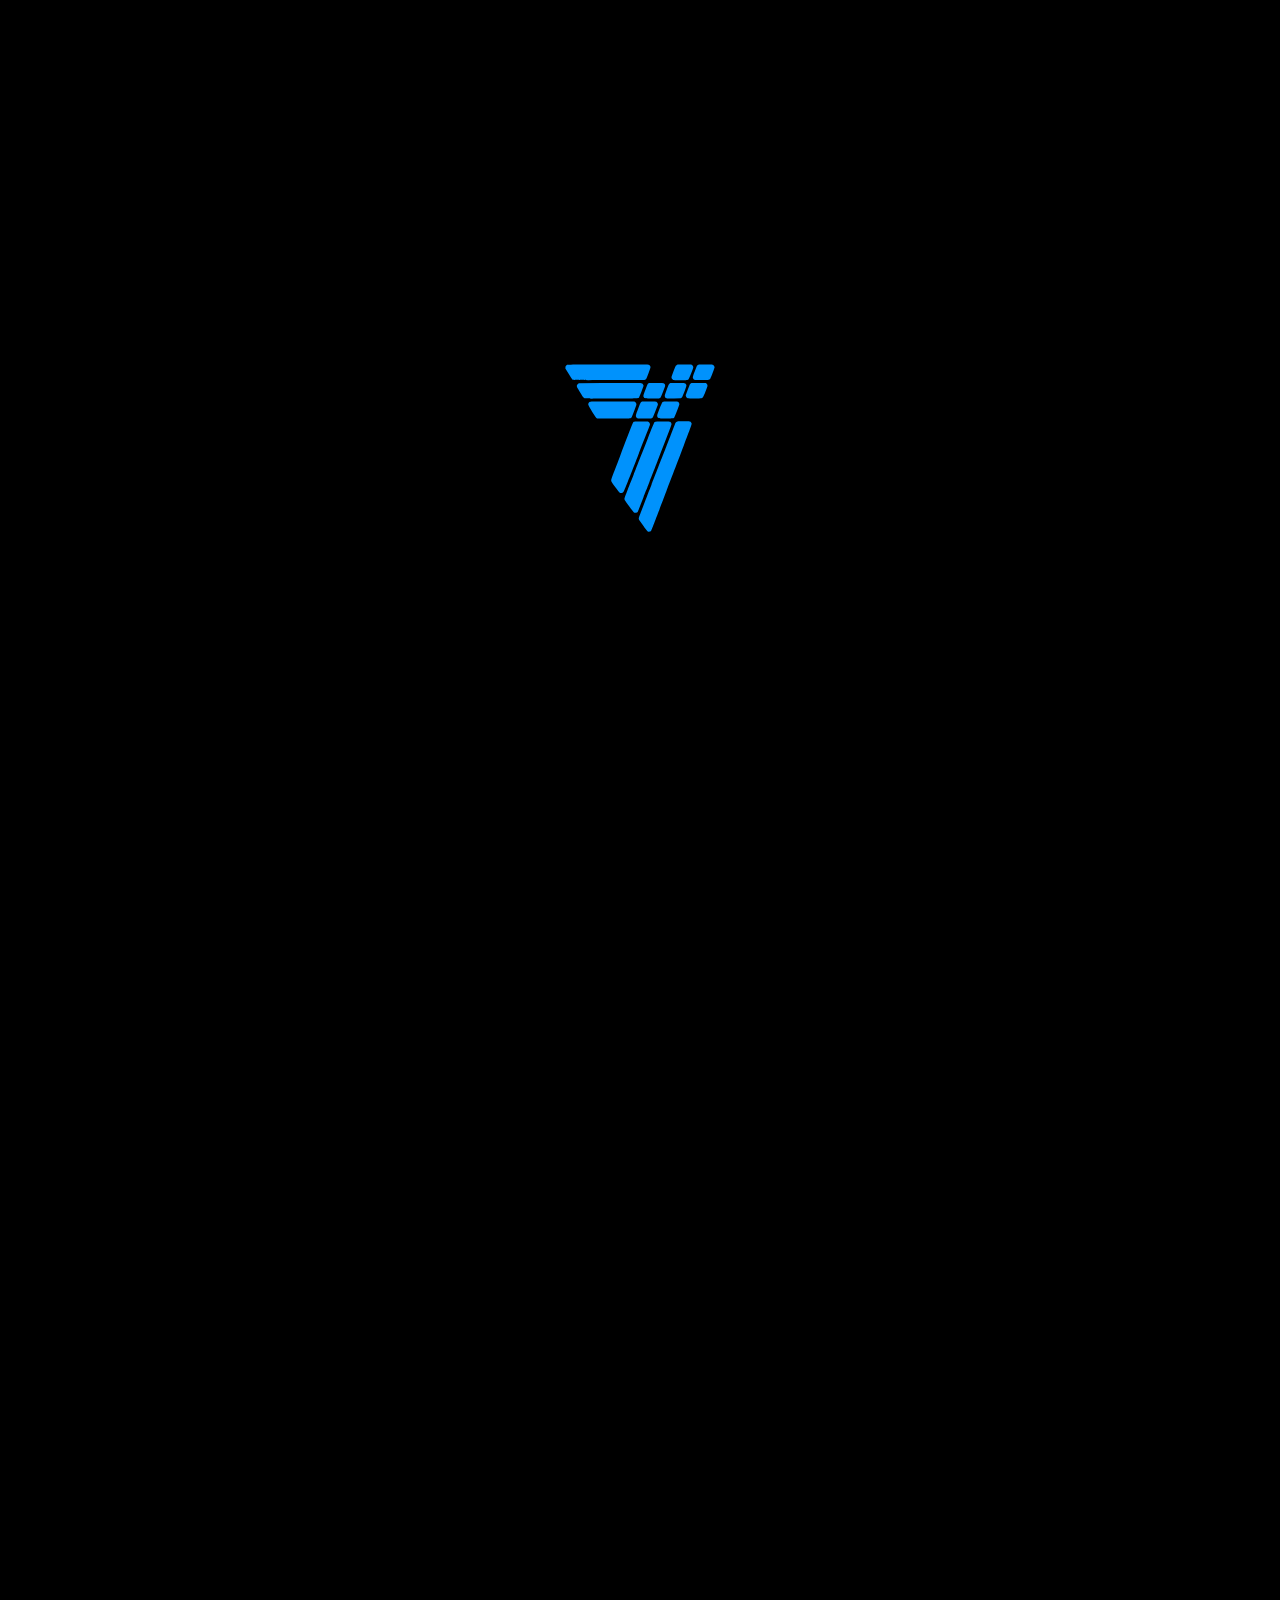
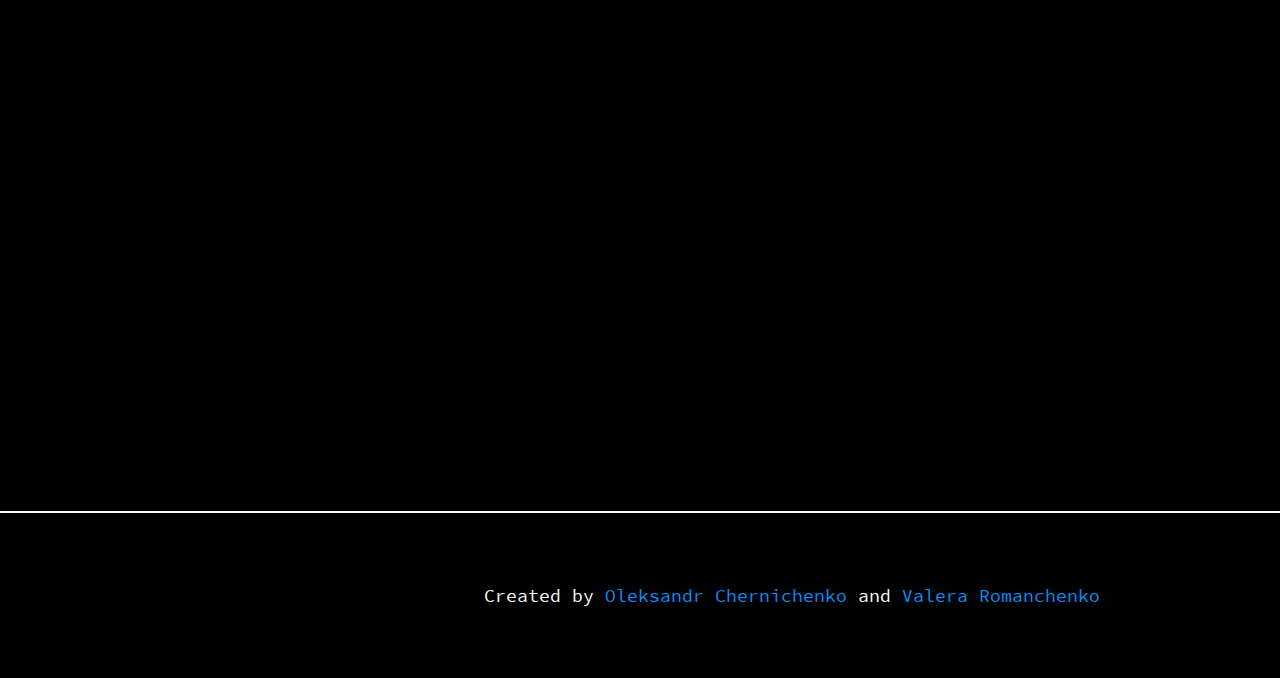
==== commit e06ea66a: "test" ====
--- a/index.html
+++ b/index.html
@@ -393,7 +393,9 @@
     </main>
     <script src="js/bundle.js"></script>
     <footer>
-      <div class="container"><p>Created by Oleksandr Chernichenko and Valera Romanchenko</p></div>
+      <div class="container">
+        <p>Created by <span>Oleksandr Chernichenko</span> and <span>Valera Romanchenko</span></p>
+      </div>
     </footer>
   </body>
 </html>
--- a/css/style.bundle.css
+++ b/css/style.bundle.css
@@ -1,3 +1,3 @@
-@font-face{font-family:Roboto;src:url(../fonts/Roboto-Regular.ttf);font-style:normal;font-weight:400}@font-face{font-family:Roboto-Bold;src:url(../fonts/Roboto-Bold.ttf);font-style:normal;font-weight:800}@font-face{font-family:SourceCodePro;src:url(../fonts/SourceCodePro-Regular.ttf);font-style:normal;font-weight:400}@font-face{font-family:SourceCodePro;src:url(../fonts/SourceCodePro-Medium.ttf);font-style:normal;font-weight:500}@font-face{font-family:DIN;src:url(../fonts/DINEngschriftStd.otf);font-style:normal;font-weight:400}a,abbr,acronym,address,applet,big,blockquote,body,caption,cite,code,dd,del,dfn,div,dl,dt,em,fieldset,font,form,h1,h2,h3,h4,h5,h6,html,iframe,img,ins,kbd,label,legend,li,object,ol,p,pre,q,s,samp,small,span,strike,strong,sub,sup,table,tbody,td,tfoot,th,thead,tr,tt,ul,var{margin:0;padding:0;border:0;outline:0;vertical-align:baseline}:focus{outline:0}ol,ul{list-style:none}table{border-collapse:separate;border-spacing:0}caption,td,th{text-align:left;font-weight:400}blockquote,q{quotes:"" ""}*,:after,:before{-webkit-box-sizing:border-box;box-sizing:border-box}a{cursor:pointer}img,svg{width:100%;height:auto}.flex{display:-moz-flex;display:-ms-flex;display:-o-flex;display:-webkit-box;display:-ms-flexbox;display:flex}.flex.space-between{-ms-flex-pack:justify;-webkit-box-pack:justify;justify-content:space-between}.flex.around{-ms-flex-pack:distribute;justify-content:space-around}.flex.end{-ms-flex-pack:end;-webkit-box-pack:end;justify-content:flex-end}.flex.start{-ms-flex-pack:start;-webkit-box-pack:start;justify-content:flex-start}.flex.wrap{-ms-flex-wrap:wrap;flex-wrap:wrap}.flex.top{-ms-flex-align:start;-webkit-box-align:start;align-items:flex-start}.flex.center{-ms-flex-pack:center;-webkit-box-pack:center;justify-content:center}.flex.middle{-ms-flex-align:center;-webkit-box-align:center;align-items:center}.flex.bottom{-ms-flex-align:end;-webkit-box-align:end;align-items:flex-end}.flex.column{-ms-flex-direction:column;-webkit-box-orient:vertical;-webkit-box-direction:normal;flex-direction:column}.img-wrap{line-height:0;display:-webkit-box;display:-ms-flexbox;display:flex;-webkit-box-pack:center;-ms-flex-pack:center;justify-content:center;-webkit-box-align:center;-ms-flex-align:center;align-items:center;overflow:hidden}.img-wrap img{width:100%;height:100%;-o-object-fit:cover;object-fit:cover}body{font-family:Roboto;line-height:1.2;scrollbar-width:none;-ms-overflow-style:none;width:100%;position:relative;background:#000;color:#fff}body::-webkit-scrollbar{width:0}.preloader{opacity:0;background:#000;width:100%;height:100%;position:fixed;top:0;left:0;display:flex;align-items:center;justify-content:center;z-index:10000;pointer-events:none}.preloader .logo-wrap{width:150px}.preloader .logo-wrap svg path{fill:#0092fc}header{width:100%;height:100px;position:absolute;top:0;left:0;background:#000}header .container{height:100%}header .logo-wrap{transition:all .4s linear;width:50px}header .logo-wrap svg path{fill:#0092fc}header ul{display:flex;align-items:center;justify-content:center}header ul li{margin-left:35px}main{padding:100px 0 50px}.video-wrap .iframe-wrap{border-radius:15px;overflow:hidden}.video-wrap.playlist{position:relative}.video-wrap.playlist .svg-wrap{position:absolute;top:-45px;left:calc(100% + 20px)}.video-wrap.playlist .svg-wrap .svg-info{width:220px;color:#fff;padding:5px;border:2px solid #fff;border-radius:10px}.video-wrap.playlist .svg-wrap .svg-info p{font-size:12px}.video-wrap.playlist .svg-wrap svg{width:20px;height:auto;fill:#fff;position:absolute;top:100%;left:0}iframe{width:100%}.link a,.menu-wrap a{position:relative;font-size:18px}.link a:after,.menu-wrap a:after{content:"/";font-size:18px;color:#0092fc;opacity:0}.link a.active,.link a:hover,.menu-wrap a.active,.menu-wrap a:hover{color:#0092fc}.link a.active:after,.link a:hover:after,.menu-wrap a.active:after,.menu-wrap a:hover:after{opacity:1}.container{width:100%;max-width:960px;margin:0 auto;padding:0 20px}.button,.container,section{position:relative}.button{padding:0 15px;width:100%;height:45px;color:#0092fc;text-decoration:none;-webkit-transition:all .3s ease;transition:all .3s ease;text-transform:uppercase;text-align:center;box-shadow:0 2px 10px rgba(0,0,0,.16),0 3px 6px rgba(0,0,0,.1);display:flex;align-items:center;justify-content:center}.button:before{-webkit-transition:all .5s ease;transition:all .5s ease;position:absolute;top:0;left:50%;right:50%;bottom:0;opacity:0;content:"";background-color:#0092fc;z-index:-2}.button:hover{color:#fff}.button:hover:before{-webkit-transition:all .5s ease;transition:all .5s ease;left:0;right:0;opacity:1}.button:focus{color:#fff}.button:focus:before{transition:all .5s ease;left:0;right:0;opacity:1}h1{font-family:DIN;font-size:48px;margin-bottom:36px}h2{font-size:30px;line-height:1.6}p{font-family:SourceCodePro;font-size:20px}a{font-family:SourceCodePro;display:inline-block}a,a:active,a:focus,a:hover{color:#fff;text-decoration:none}.main{opacity:0}.main.active{opacity:1}.mainpage{width:100%;overflow:hidden}.mainpage .flex-wrap{width:100%;height:100%}.burger-wrap{position:absolute;top:50%;left:20px;transform:translateY(-50%);transition:all .4s linear}.burger-wrap .burger{display:none;transform:translateX(-15px) scale(.45)}.burger-wrap .burger label{display:flex;flex-direction:column;width:70px;cursor:pointer}.burger-wrap .burger label span{background:#fff;border-radius:10px;height:7px;margin:7px 0;transition:.4s cubic-bezier(.68,-.6,.32,1.6)}.burger-wrap .burger span:first-of-type{width:50%}.burger-wrap .burger span:nth-of-type(2){width:100%}.burger-wrap .burger span:nth-of-type(3){width:75%}.burger-wrap .burger input[type=checkbox]{display:none}header.active .logo-wrap{opacity:0}header.active .burger-wrap{left:250px}header.active .burger-wrap input[type=checkbox]~span:first-of-type{transform-origin:bottom;transform:rotate(45deg) translate(8px)}header.active .burger-wrap input[type=checkbox]~span:nth-of-type(2){transform-origin:top;transform:rotate(-45deg)}header.active .burger-wrap input[type=checkbox]~span:nth-of-type(3){transform-origin:bottom;width:50%;transform:translate(30px,-11px) rotate(45deg)}.up{position:fixed;bottom:50px;right:50px;z-index:90;width:70px;height:70px;transform:rotate(-90deg);cursor:pointer;display:flex;align-items:center;justify-content:center}.up svg{width:50px;height:auto;fill:#0092fc;opacity:0;transform:translateX(-10px);pointer-events:none;transition:all .35s ease-in}.up.active svg{opacity:1;transform:translateX(0);pointer-events:all}.mob-menu{position:absolute;top:0;left:0;width:100%;height:100vh;z-index:100;transform:translateX(-100%);transition:all .4s linear;display:flex}.mob-menu .back{width:calc(100% - 220px);height:100%}.mob-menu.active{transform:translateX(0)}.mob-menu .menu-wrap{padding-top:20px;width:220px;height:100%;background:#1f1f1f}.mob-menu .menu-wrap li a{display:block;font-size:14px;padding:10px 20px;transition:all .2s linear}.mob-menu .menu-wrap li a:after{display:none}.mob-menu .menu-wrap li a.active,.mob-menu .menu-wrap li a:active,.mob-menu .menu-wrap li a:focus,.mob-menu .menu-wrap li a:hover{color:#fff;background:#494949}.block{margin:40px auto}.block .line{width:100%;height:3px;background:#0092fc;margin:80px 0}.block h1{font-size:32px;color:#0092fc;padding:30px 0;text-transform:uppercase;text-align:center}p{line-height:1.4;font-size:18px}.dialog{display:flex;justify-content:space-between;align-items:center}.dialog .info{width:calc(100% - 180px);color:#fff;border:2px solid #fff;border-radius:15px;padding:15px 20px}.dialog .image-wrap{width:150px}.myAnimate{opacity:0;transform:scale(.9);transition:all .35s ease-in-out}.myAnimate.active{opacity:1;transform:scale(1)}.link{font-size:24px;display:flex;justify-content:center;align-items:center;position:relative}.link a:after{position:absolute;top:50%;right:-43px;transform:translateY(-50%)}.link svg{margin-left:7px;width:20px;height:auto;fill:#fff}.link:hover a{color:#0092fc}.link:hover a:after{opacity:1}.link:hover svg{fill:#0092fc}.rombs-wrap{width:100%;height:100%;position:absolute;z-index:1000;pointer-events:none;display:none}.rombs-wrap .romb{width:60px;height:60px;border-radius:5px;position:absolute}.rombs-wrap .romb .inner{width:100%;height:100%;background:#0092fc;transform:rotate(45deg)}.rombs-wrap .romb.romb1{top:10%;left:-150px}.rombs-wrap .romb.romb2{width:80px;height:80px;top:30%;right:-160px}.rombs-wrap .romb.romb3{width:50px;height:50px;top:50%;left:-250px}.rombs-wrap .romb.romb4{width:40px;height:40px;top:50%;right:-120px}.rombs-wrap .romb.romb5{width:80px;height:80px;top:110%;left:-180px}footer{padding:20px;border-top:2px solid #fff}footer p{font-size:14px}footer .container{display:flex;justify-content:flex-end}@media screen and (max-width:1440px){.video-wrap.playlist .svg-wrap{width:220px;position:relative;top:0;left:100%;transform:translateX(-100%);margin-bottom:30px}.video-wrap.playlist .svg-wrap svg{left:85%}}@media screen and (max-width:1024px){.rombs-wrap{display:none}p{font-size:16px}.block{margin:30px 0}header{height:80px}header .logo-wrap{width:40px;position:absolute;top:50%;left:50%;transform:translate(-50%,-50%)}header .menu-wrap{display:none}.burger-wrap .burger{display:block}.up{bottom:30px;right:20px;width:50px;height:50px}.up svg{width:36px}}@media screen and (max-width:768px){p{font-size:14px}.dialog .info{width:calc(100% - 110px);padding:10px 15px}.dialog .image-wrap{width:90px;height:90px}}
+@font-face{font-family:Roboto;src:url(../fonts/Roboto-Regular.ttf);font-style:normal;font-weight:400}@font-face{font-family:Roboto-Bold;src:url(../fonts/Roboto-Bold.ttf);font-style:normal;font-weight:800}@font-face{font-family:SourceCodePro;src:url(../fonts/SourceCodePro-Regular.ttf);font-style:normal;font-weight:400}@font-face{font-family:SourceCodePro;src:url(../fonts/SourceCodePro-Medium.ttf);font-style:normal;font-weight:500}@font-face{font-family:DIN;src:url(../fonts/DINEngschriftStd.otf);font-style:normal;font-weight:400}a,abbr,acronym,address,applet,big,blockquote,body,caption,cite,code,dd,del,dfn,div,dl,dt,em,fieldset,font,form,h1,h2,h3,h4,h5,h6,html,iframe,img,ins,kbd,label,legend,li,object,ol,p,pre,q,s,samp,small,span,strike,strong,sub,sup,table,tbody,td,tfoot,th,thead,tr,tt,ul,var{margin:0;padding:0;border:0;outline:0;vertical-align:baseline}:focus{outline:0}ol,ul{list-style:none}table{border-collapse:separate;border-spacing:0}caption,td,th{text-align:left;font-weight:400}blockquote,q{quotes:"" ""}*,:after,:before{-webkit-box-sizing:border-box;box-sizing:border-box}a{cursor:pointer}img,svg{width:100%;height:auto}.flex{display:-moz-flex;display:-ms-flex;display:-o-flex;display:-webkit-box;display:-ms-flexbox;display:flex}.flex.space-between{-ms-flex-pack:justify;-webkit-box-pack:justify;justify-content:space-between}.flex.around{-ms-flex-pack:distribute;justify-content:space-around}.flex.end{-ms-flex-pack:end;-webkit-box-pack:end;justify-content:flex-end}.flex.start{-ms-flex-pack:start;-webkit-box-pack:start;justify-content:flex-start}.flex.wrap{-ms-flex-wrap:wrap;flex-wrap:wrap}.flex.top{-ms-flex-align:start;-webkit-box-align:start;align-items:flex-start}.flex.center{-ms-flex-pack:center;-webkit-box-pack:center;justify-content:center}.flex.middle{-ms-flex-align:center;-webkit-box-align:center;align-items:center}.flex.bottom{-ms-flex-align:end;-webkit-box-align:end;align-items:flex-end}.flex.column{-ms-flex-direction:column;-webkit-box-orient:vertical;-webkit-box-direction:normal;flex-direction:column}.img-wrap{line-height:0;display:-webkit-box;display:-ms-flexbox;display:flex;-webkit-box-pack:center;-ms-flex-pack:center;justify-content:center;-webkit-box-align:center;-ms-flex-align:center;align-items:center;overflow:hidden}.img-wrap img{width:100%;height:100%;-o-object-fit:cover;object-fit:cover}body{font-family:Roboto;line-height:1.2;scrollbar-width:none;-ms-overflow-style:none;width:100%;position:relative;background:#000;color:#fff}body::-webkit-scrollbar{width:0}.preloader{background:#000;width:100%;height:100%;position:fixed;top:0;left:0;display:flex;align-items:center;justify-content:center;z-index:10000;pointer-events:none}.preloader .logo-wrap{width:150px}.preloader .logo-wrap svg path{fill:#0092fc}header{width:100%;height:100px;position:absolute;top:0;left:0;background:#000}header .container{height:100%}header .logo-wrap{transition:all .4s linear;width:50px}header .logo-wrap svg path{fill:#0092fc}header ul{display:flex;align-items:center;justify-content:center}header ul li{margin-left:35px}main{padding:100px 0 50px}.video-wrap .iframe-wrap{border-radius:15px;overflow:hidden}.video-wrap.playlist{position:relative}.video-wrap.playlist .svg-wrap{position:absolute;top:-45px;left:calc(100% + 20px)}.video-wrap.playlist .svg-wrap .svg-info{width:220px;color:#fff;padding:5px;border:2px solid #fff;border-radius:10px}.video-wrap.playlist .svg-wrap .svg-info p{font-size:12px}.video-wrap.playlist .svg-wrap svg{width:20px;height:auto;fill:#fff;position:absolute;top:100%;left:0}iframe{width:100%}.link a,.menu-wrap a{position:relative;font-size:18px}.link a:after,.menu-wrap a:after{content:"/";font-size:18px;color:#0092fc;opacity:0}.link a.active,.link a:hover,.menu-wrap a.active,.menu-wrap a:hover{color:#0092fc}.link a.active:after,.link a:hover:after,.menu-wrap a.active:after,.menu-wrap a:hover:after{opacity:1}.container{width:100%;max-width:960px;margin:0 auto;padding:0 20px}.button,.container,section{position:relative}.button{padding:0 15px;width:100%;height:45px;color:#0092fc;text-decoration:none;-webkit-transition:all .3s ease;transition:all .3s ease;text-transform:uppercase;text-align:center;box-shadow:0 2px 10px rgba(0,0,0,.16),0 3px 6px rgba(0,0,0,.1);display:flex;align-items:center;justify-content:center}.button:before{-webkit-transition:all .5s ease;transition:all .5s ease;position:absolute;top:0;left:50%;right:50%;bottom:0;opacity:0;content:"";background-color:#0092fc;z-index:-2}.button:hover{color:#fff}.button:hover:before{-webkit-transition:all .5s ease;transition:all .5s ease;left:0;right:0;opacity:1}.button:focus{color:#fff}.button:focus:before{transition:all .5s ease;left:0;right:0;opacity:1}h1{font-family:DIN;font-size:48px;margin-bottom:36px}h2{font-size:30px;line-height:1.6}p{font-family:SourceCodePro;font-size:20px}a{font-family:SourceCodePro;display:inline-block}a,a:active,a:focus,a:hover{color:#fff;text-decoration:none}.main{opacity:0}.main.active{opacity:1}.mainpage{width:100%;overflow:hidden}.mainpage .flex-wrap{width:100%;height:100%}.burger-wrap{position:absolute;top:50%;left:20px;transform:translateY(-50%);transition:all .4s linear}.burger-wrap .burger{display:none;transform:translateX(-15px) scale(.45)}.burger-wrap .burger label{display:flex;flex-direction:column;width:70px;cursor:pointer}.burger-wrap .burger label span{background:#fff;border-radius:10px;height:7px;margin:7px 0;transition:.4s cubic-bezier(.68,-.6,.32,1.6)}.burger-wrap .burger span:first-of-type{width:50%}.burger-wrap .burger span:nth-of-type(2){width:100%}.burger-wrap .burger span:nth-of-type(3){width:75%}.burger-wrap .burger input[type=checkbox]{display:none}header.active .logo-wrap{opacity:0}header.active .burger-wrap{left:250px}header.active .burger-wrap input[type=checkbox]~span:first-of-type{transform-origin:bottom;transform:rotate(45deg) translate(8px)}header.active .burger-wrap input[type=checkbox]~span:nth-of-type(2){transform-origin:top;transform:rotate(-45deg)}header.active .burger-wrap input[type=checkbox]~span:nth-of-type(3){transform-origin:bottom;width:50%;transform:translate(30px,-11px) rotate(45deg)}.up{position:fixed;bottom:50px;right:50px;z-index:90;width:70px;height:70px;transform:rotate(-90deg);cursor:pointer;display:flex;align-items:center;justify-content:center}.up svg{width:50px;height:auto;fill:#0092fc;opacity:0;transform:translateX(-10px);pointer-events:none;transition:all .35s ease-in}.up.active svg{opacity:1;transform:translateX(0);pointer-events:all}.mob-menu{position:absolute;top:0;left:0;width:100%;height:100vh;z-index:100;transform:translateX(-100%);transition:all .4s linear;display:flex}.mob-menu .back{width:calc(100% - 220px);height:100%}.mob-menu.active{transform:translateX(0)}.mob-menu .menu-wrap{padding-top:20px;width:220px;height:100%;background:#1f1f1f}.mob-menu .menu-wrap li a{display:block;font-size:14px;padding:10px 20px;transition:all .2s linear}.mob-menu .menu-wrap li a:after{display:none}.mob-menu .menu-wrap li a.active,.mob-menu .menu-wrap li a:active,.mob-menu .menu-wrap li a:focus,.mob-menu .menu-wrap li a:hover{color:#fff;background:#494949}.block{margin:40px auto}.block .line{width:100%;height:3px;background:#0092fc;margin:80px 0}.block h1{font-size:32px;color:#0092fc;padding:30px 0;text-transform:uppercase;text-align:center}p{line-height:1.4;font-size:18px}.dialog{display:flex;justify-content:space-between;align-items:center}.dialog .info{width:calc(100% - 180px);color:#fff;border:2px solid #fff;border-radius:15px;padding:15px 20px}.dialog .image-wrap{width:150px}.myAnimate{opacity:0;transform:scale(.9);transition:all .35s ease-in-out}.myAnimate.active{opacity:1;transform:scale(1)}.link{font-size:24px;display:flex;justify-content:center;align-items:center;position:relative}.link a:after{position:absolute;top:50%;right:-43px;transform:translateY(-50%)}.link svg{margin-left:7px;width:20px;height:auto;fill:#fff}.link:hover a{color:#0092fc}.link:hover a:after{opacity:1}.link:hover svg{fill:#0092fc}.rombs-wrap{width:100%;height:100%;position:absolute;z-index:1000;pointer-events:none;display:none}.rombs-wrap .romb{width:60px;height:60px;border-radius:5px;position:absolute}.rombs-wrap .romb .inner{width:100%;height:100%;background:#0092fc;transform:rotate(45deg)}.rombs-wrap .romb.romb1{top:10%;left:-150px}.rombs-wrap .romb.romb2{width:80px;height:80px;top:30%;right:-160px}.rombs-wrap .romb.romb3{width:50px;height:50px;top:50%;left:-250px}.rombs-wrap .romb.romb4{width:40px;height:40px;top:50%;right:-120px}.rombs-wrap .romb.romb5{width:80px;height:80px;top:110%;left:-180px}footer{padding:70px;border-top:2px solid #fff}footer p{font-size:18px}footer span{color:#0092fc}footer .container{display:flex;justify-content:flex-end}@media screen and (max-width:1440px){.video-wrap.playlist .svg-wrap{width:220px;position:relative;top:0;left:100%;transform:translateX(-100%);margin-bottom:30px}.video-wrap.playlist .svg-wrap svg{left:85%}}@media screen and (max-width:1024px){.rombs-wrap{display:none}p{font-size:16px}.block{margin:30px 0}header{height:80px}header .logo-wrap{width:40px;position:absolute;top:50%;left:50%;transform:translate(-50%,-50%)}header .menu-wrap{display:none}.burger-wrap .burger{display:block}.up{bottom:30px;right:20px;width:50px;height:50px}.up svg{width:36px}footer{padding:42px}footer p{font-size:14px}footer .container{justify-content:flex-start}}@media screen and (max-width:768px){p{font-size:14px}.dialog .info{width:calc(100% - 110px);padding:10px 15px}.dialog .image-wrap{width:90px;height:90px}footer{padding:32px 0}footer p{width:80%}}
 
 /*# sourceMappingURL=style.bundle.css.map*/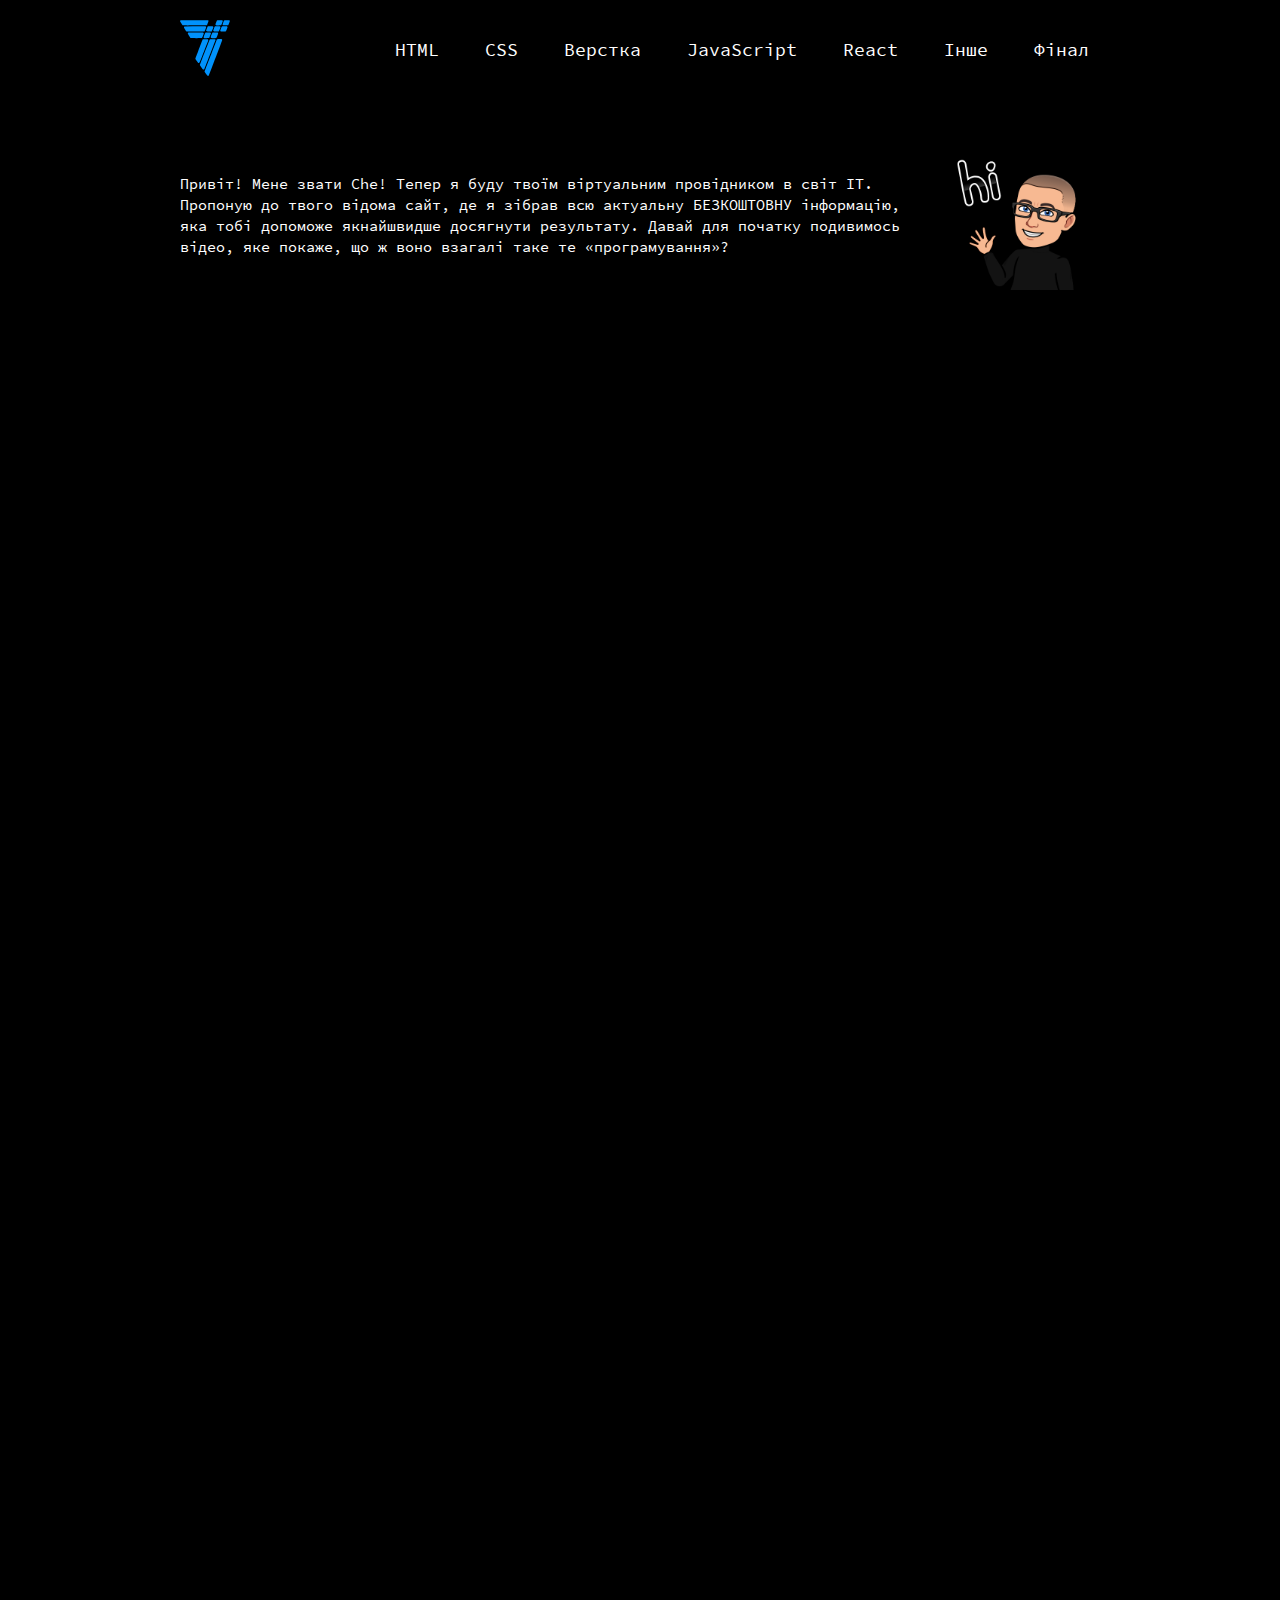
==== commit 8997b9e3: "Add files via upload" ====
--- a/index.html
+++ b/index.html
@@ -11,8 +11,18 @@
   </head>
   <body data-barba="wrapper">
     <div class="up">
-      <svg xmlns="http://www.w3.org/2000/svg" width="24" height="24" viewBox="0 0 24 24">
-        <path d="M16 8v-4l8 8-8 8v-4h-5v-8h5zm-7 0h-2v8h2v-8zm-4.014 0h-1.986v8h1.986v-8zm-3.986 0h-1v8h1v-8z" />
+      <svg
+        version="1.1"
+        id="Layer_1"
+        xmlns="http://www.w3.org/2000/svg"
+        xmlns:xlink="http://www.w3.org/1999/xlink"
+        x="0px"
+        y="0px"
+        viewBox="0 0 38 72"
+        style="enable-background: new 0 0 38 72"
+        xml:space="preserve"
+      >
+        <polygon class="st0" points="0,25 18,0 38,21 25,26 28,72 10,67 13,27 " />
       </svg>
     </div>
     <div class="preloader">
--- a/css/style.bundle.css
+++ b/css/style.bundle.css
@@ -1,3 +1,3 @@
-@font-face{font-family:Roboto;src:url(../fonts/Roboto-Regular.ttf);font-style:normal;font-weight:400}@font-face{font-family:Roboto-Bold;src:url(../fonts/Roboto-Bold.ttf);font-style:normal;font-weight:800}@font-face{font-family:SourceCodePro;src:url(../fonts/SourceCodePro-Regular.ttf);font-style:normal;font-weight:400}@font-face{font-family:SourceCodePro;src:url(../fonts/SourceCodePro-Medium.ttf);font-style:normal;font-weight:500}@font-face{font-family:DIN;src:url(../fonts/DINEngschriftStd.otf);font-style:normal;font-weight:400}a,abbr,acronym,address,applet,big,blockquote,body,caption,cite,code,dd,del,dfn,div,dl,dt,em,fieldset,font,form,h1,h2,h3,h4,h5,h6,html,iframe,img,ins,kbd,label,legend,li,object,ol,p,pre,q,s,samp,small,span,strike,strong,sub,sup,table,tbody,td,tfoot,th,thead,tr,tt,ul,var{margin:0;padding:0;border:0;outline:0;vertical-align:baseline}:focus{outline:0}ol,ul{list-style:none}table{border-collapse:separate;border-spacing:0}caption,td,th{text-align:left;font-weight:400}blockquote,q{quotes:"" ""}*,:after,:before{-webkit-box-sizing:border-box;box-sizing:border-box}a{cursor:pointer}img,svg{width:100%;height:auto}.flex{display:-moz-flex;display:-ms-flex;display:-o-flex;display:-webkit-box;display:-ms-flexbox;display:flex}.flex.space-between{-ms-flex-pack:justify;-webkit-box-pack:justify;justify-content:space-between}.flex.around{-ms-flex-pack:distribute;justify-content:space-around}.flex.end{-ms-flex-pack:end;-webkit-box-pack:end;justify-content:flex-end}.flex.start{-ms-flex-pack:start;-webkit-box-pack:start;justify-content:flex-start}.flex.wrap{-ms-flex-wrap:wrap;flex-wrap:wrap}.flex.top{-ms-flex-align:start;-webkit-box-align:start;align-items:flex-start}.flex.center{-ms-flex-pack:center;-webkit-box-pack:center;justify-content:center}.flex.middle{-ms-flex-align:center;-webkit-box-align:center;align-items:center}.flex.bottom{-ms-flex-align:end;-webkit-box-align:end;align-items:flex-end}.flex.column{-ms-flex-direction:column;-webkit-box-orient:vertical;-webkit-box-direction:normal;flex-direction:column}.img-wrap{line-height:0;display:-webkit-box;display:-ms-flexbox;display:flex;-webkit-box-pack:center;-ms-flex-pack:center;justify-content:center;-webkit-box-align:center;-ms-flex-align:center;align-items:center;overflow:hidden}.img-wrap img{width:100%;height:100%;-o-object-fit:cover;object-fit:cover}body{font-family:Roboto;line-height:1.2;scrollbar-width:none;-ms-overflow-style:none;width:100%;position:relative;background:#000;color:#fff}body::-webkit-scrollbar{width:0}.preloader{background:#000;width:100%;height:100%;position:fixed;top:0;left:0;display:flex;align-items:center;justify-content:center;z-index:10000;pointer-events:none}.preloader .logo-wrap{width:150px}.preloader .logo-wrap svg path{fill:#0092fc}header{width:100%;height:100px;position:absolute;top:0;left:0;background:#000}header .container{height:100%}header .logo-wrap{transition:all .4s linear;width:50px}header .logo-wrap svg path{fill:#0092fc}header ul{display:flex;align-items:center;justify-content:center}header ul li{margin-left:35px}main{padding:100px 0 50px}.video-wrap .iframe-wrap{border-radius:15px;overflow:hidden}.video-wrap.playlist{position:relative}.video-wrap.playlist .svg-wrap{position:absolute;top:-45px;left:calc(100% + 20px)}.video-wrap.playlist .svg-wrap .svg-info{width:220px;color:#fff;padding:5px;border:2px solid #fff;border-radius:10px}.video-wrap.playlist .svg-wrap .svg-info p{font-size:12px}.video-wrap.playlist .svg-wrap svg{width:20px;height:auto;fill:#fff;position:absolute;top:100%;left:0}iframe{width:100%}.link a,.menu-wrap a{position:relative;font-size:18px}.link a:after,.menu-wrap a:after{content:"/";font-size:18px;color:#0092fc;opacity:0}.link a.active,.link a:hover,.menu-wrap a.active,.menu-wrap a:hover{color:#0092fc}.link a.active:after,.link a:hover:after,.menu-wrap a.active:after,.menu-wrap a:hover:after{opacity:1}.container{width:100%;max-width:960px;margin:0 auto;padding:0 20px}.button,.container,section{position:relative}.button{padding:0 15px;width:100%;height:45px;color:#0092fc;text-decoration:none;-webkit-transition:all .3s ease;transition:all .3s ease;text-transform:uppercase;text-align:center;box-shadow:0 2px 10px rgba(0,0,0,.16),0 3px 6px rgba(0,0,0,.1);display:flex;align-items:center;justify-content:center}.button:before{-webkit-transition:all .5s ease;transition:all .5s ease;position:absolute;top:0;left:50%;right:50%;bottom:0;opacity:0;content:"";background-color:#0092fc;z-index:-2}.button:hover{color:#fff}.button:hover:before{-webkit-transition:all .5s ease;transition:all .5s ease;left:0;right:0;opacity:1}.button:focus{color:#fff}.button:focus:before{transition:all .5s ease;left:0;right:0;opacity:1}h1{font-family:DIN;font-size:48px;margin-bottom:36px}h2{font-size:30px;line-height:1.6}p{font-family:SourceCodePro;font-size:20px}a{font-family:SourceCodePro;display:inline-block}a,a:active,a:focus,a:hover{color:#fff;text-decoration:none}.main{opacity:0}.main.active{opacity:1}.mainpage{width:100%;overflow:hidden}.mainpage .flex-wrap{width:100%;height:100%}.burger-wrap{position:absolute;top:50%;left:20px;transform:translateY(-50%);transition:all .4s linear}.burger-wrap .burger{display:none;transform:translateX(-15px) scale(.45)}.burger-wrap .burger label{display:flex;flex-direction:column;width:70px;cursor:pointer}.burger-wrap .burger label span{background:#fff;border-radius:10px;height:7px;margin:7px 0;transition:.4s cubic-bezier(.68,-.6,.32,1.6)}.burger-wrap .burger span:first-of-type{width:50%}.burger-wrap .burger span:nth-of-type(2){width:100%}.burger-wrap .burger span:nth-of-type(3){width:75%}.burger-wrap .burger input[type=checkbox]{display:none}header.active .logo-wrap{opacity:0}header.active .burger-wrap{left:250px}header.active .burger-wrap input[type=checkbox]~span:first-of-type{transform-origin:bottom;transform:rotate(45deg) translate(8px)}header.active .burger-wrap input[type=checkbox]~span:nth-of-type(2){transform-origin:top;transform:rotate(-45deg)}header.active .burger-wrap input[type=checkbox]~span:nth-of-type(3){transform-origin:bottom;width:50%;transform:translate(30px,-11px) rotate(45deg)}.up{position:fixed;bottom:50px;right:50px;z-index:90;width:70px;height:70px;transform:rotate(-90deg);cursor:pointer;display:flex;align-items:center;justify-content:center}.up svg{width:50px;height:auto;fill:#0092fc;opacity:0;transform:translateX(-10px);pointer-events:none;transition:all .35s ease-in}.up.active svg{opacity:1;transform:translateX(0);pointer-events:all}.mob-menu{position:absolute;top:0;left:0;width:100%;height:100vh;z-index:100;transform:translateX(-100%);transition:all .4s linear;display:flex}.mob-menu .back{width:calc(100% - 220px);height:100%}.mob-menu.active{transform:translateX(0)}.mob-menu .menu-wrap{padding-top:20px;width:220px;height:100%;background:#1f1f1f}.mob-menu .menu-wrap li a{display:block;font-size:14px;padding:10px 20px;transition:all .2s linear}.mob-menu .menu-wrap li a:after{display:none}.mob-menu .menu-wrap li a.active,.mob-menu .menu-wrap li a:active,.mob-menu .menu-wrap li a:focus,.mob-menu .menu-wrap li a:hover{color:#fff;background:#494949}.block{margin:40px auto}.block .line{width:100%;height:3px;background:#0092fc;margin:80px 0}.block h1{font-size:32px;color:#0092fc;padding:30px 0;text-transform:uppercase;text-align:center}p{line-height:1.4;font-size:18px}.dialog{display:flex;justify-content:space-between;align-items:center}.dialog .info{width:calc(100% - 180px);color:#fff;border:2px solid #fff;border-radius:15px;padding:15px 20px}.dialog .image-wrap{width:150px}.myAnimate{opacity:0;transform:scale(.9);transition:all .35s ease-in-out}.myAnimate.active{opacity:1;transform:scale(1)}.link{font-size:24px;display:flex;justify-content:center;align-items:center;position:relative}.link a:after{position:absolute;top:50%;right:-43px;transform:translateY(-50%)}.link svg{margin-left:7px;width:20px;height:auto;fill:#fff}.link:hover a{color:#0092fc}.link:hover a:after{opacity:1}.link:hover svg{fill:#0092fc}.rombs-wrap{width:100%;height:100%;position:absolute;z-index:1000;pointer-events:none;display:none}.rombs-wrap .romb{width:60px;height:60px;border-radius:5px;position:absolute}.rombs-wrap .romb .inner{width:100%;height:100%;background:#0092fc;transform:rotate(45deg)}.rombs-wrap .romb.romb1{top:10%;left:-150px}.rombs-wrap .romb.romb2{width:80px;height:80px;top:30%;right:-160px}.rombs-wrap .romb.romb3{width:50px;height:50px;top:50%;left:-250px}.rombs-wrap .romb.romb4{width:40px;height:40px;top:50%;right:-120px}.rombs-wrap .romb.romb5{width:80px;height:80px;top:110%;left:-180px}footer{padding:70px;border-top:2px solid #fff}footer p{font-size:18px}footer span{color:#0092fc}footer .container{display:flex;justify-content:flex-end}@media screen and (max-width:1440px){.video-wrap.playlist .svg-wrap{width:220px;position:relative;top:0;left:100%;transform:translateX(-100%);margin-bottom:30px}.video-wrap.playlist .svg-wrap svg{left:85%}}@media screen and (max-width:1024px){.rombs-wrap{display:none}p{font-size:16px}.block{margin:30px 0}header{height:80px}header .logo-wrap{width:40px;position:absolute;top:50%;left:50%;transform:translate(-50%,-50%)}header .menu-wrap{display:none}.burger-wrap .burger{display:block}.up{bottom:30px;right:20px;width:50px;height:50px}.up svg{width:36px}footer{padding:42px}footer p{font-size:14px}footer .container{justify-content:flex-start}}@media screen and (max-width:768px){p{font-size:14px}.dialog .info{width:calc(100% - 110px);padding:10px 15px}.dialog .image-wrap{width:90px;height:90px}footer{padding:32px 0}footer p{width:80%}}
+@font-face{font-family:Roboto;src:url(../fonts/Roboto-Regular.ttf);font-style:normal;font-weight:400}@font-face{font-family:Roboto-Bold;src:url(../fonts/Roboto-Bold.ttf);font-style:normal;font-weight:800}@font-face{font-family:SourceCodePro;src:url(../fonts/SourceCodePro-Regular.ttf);font-style:normal;font-weight:400}@font-face{font-family:SourceCodePro;src:url(../fonts/SourceCodePro-Medium.ttf);font-style:normal;font-weight:500}@font-face{font-family:DIN;src:url(../fonts/DINEngschriftStd.otf);font-style:normal;font-weight:400}a,abbr,acronym,address,applet,big,blockquote,body,caption,cite,code,dd,del,dfn,div,dl,dt,em,fieldset,font,form,h1,h2,h3,h4,h5,h6,html,iframe,img,ins,kbd,label,legend,li,object,ol,p,pre,q,s,samp,small,span,strike,strong,sub,sup,table,tbody,td,tfoot,th,thead,tr,tt,ul,var{margin:0;padding:0;border:0;outline:0;vertical-align:baseline}:focus{outline:0}ol,ul{list-style:none}table{border-collapse:separate;border-spacing:0}caption,td,th{text-align:left;font-weight:400}blockquote,q{quotes:"" ""}*,:after,:before{-webkit-box-sizing:border-box;box-sizing:border-box}a{cursor:pointer}img,svg{width:100%;height:auto}.flex{display:-moz-flex;display:-ms-flex;display:-o-flex;display:-webkit-box;display:-ms-flexbox;display:flex}.flex.space-between{-ms-flex-pack:justify;-webkit-box-pack:justify;justify-content:space-between}.flex.around{-ms-flex-pack:distribute;justify-content:space-around}.flex.end{-ms-flex-pack:end;-webkit-box-pack:end;justify-content:flex-end}.flex.start{-ms-flex-pack:start;-webkit-box-pack:start;justify-content:flex-start}.flex.wrap{-ms-flex-wrap:wrap;flex-wrap:wrap}.flex.top{-ms-flex-align:start;-webkit-box-align:start;align-items:flex-start}.flex.center{-ms-flex-pack:center;-webkit-box-pack:center;justify-content:center}.flex.middle{-ms-flex-align:center;-webkit-box-align:center;align-items:center}.flex.bottom{-ms-flex-align:end;-webkit-box-align:end;align-items:flex-end}.flex.column{-ms-flex-direction:column;-webkit-box-orient:vertical;-webkit-box-direction:normal;flex-direction:column}.img-wrap{line-height:0;display:-webkit-box;display:-ms-flexbox;display:flex;-webkit-box-pack:center;-ms-flex-pack:center;justify-content:center;-webkit-box-align:center;-ms-flex-align:center;align-items:center;overflow:hidden}.img-wrap img{width:100%;height:100%;-o-object-fit:cover;object-fit:cover}body{font-family:Roboto;line-height:1.2;scrollbar-width:none;-ms-overflow-style:none;width:100%;position:relative;background:#000;color:#fff}body::-webkit-scrollbar{width:0}.preloader{opacity:0;background:#000;width:100%;height:100%;position:fixed;top:0;left:0;display:flex;align-items:center;justify-content:center;z-index:10000;pointer-events:none}.preloader .logo-wrap{width:150px}.preloader .logo-wrap svg path{fill:#0092fc}header{width:100%;height:100px;position:absolute;top:0;left:0;background:#000}header .container{height:100%}header .logo-wrap{transition:all .4s linear;width:50px}header .logo-wrap svg path{fill:#0092fc}header ul{display:flex;align-items:center;justify-content:center}header ul li{margin-left:35px}main{padding:100px 0 50px}.video-wrap .iframe-wrap{border-radius:15px;overflow:hidden}.video-wrap.playlist{position:relative;margin-top:100px;pointer-events:none}.video-wrap.playlist .svg-wrap{position:absolute;width:180px;height:80px;top:-60px;left:calc(100% - 150px)}.video-wrap.playlist .svg-wrap .svg-dialog{width:100%;height:auto;position:absolute;top:0;left:0}.video-wrap.playlist .svg-wrap .svg-dialog *{fill:#fe0072}.video-wrap.playlist .svg-wrap .svg-info{position:absolute;top:0;left:0;width:100%;height:80%;color:#fff;display:flex;align-items:center;justify-content:center}.video-wrap.playlist .svg-wrap .svg-info p{font-size:16px}.video-wrap.playlist .image-wrap{position:absolute;top:-5%;left:100%;z-index:10;width:240px}iframe{width:100%}.link a,.menu-wrap a{position:relative;font-size:18px}.link a:after,.menu-wrap a:after{content:"/";font-size:18px;color:#0092fc;opacity:0}.link a.active,.link a:hover,.menu-wrap a.active,.menu-wrap a:hover{color:#0092fc}.link a.active:after,.link a:hover:after,.menu-wrap a.active:after,.menu-wrap a:hover:after{opacity:1}.container{width:100%;max-width:960px;margin:0 auto;padding:0 20px}.button,.container,section{position:relative}.button{padding:0 15px;width:100%;height:45px;color:#0092fc;text-decoration:none;-webkit-transition:all .3s ease;transition:all .3s ease;text-transform:uppercase;text-align:center;box-shadow:0 2px 10px rgba(0,0,0,.16),0 3px 6px rgba(0,0,0,.1);display:flex;align-items:center;justify-content:center}.button:before{-webkit-transition:all .5s ease;transition:all .5s ease;position:absolute;top:0;left:50%;right:50%;bottom:0;opacity:0;content:"";background-color:#0092fc;z-index:-2}.button:hover{color:#fff}.button:hover:before{-webkit-transition:all .5s ease;transition:all .5s ease;left:0;right:0;opacity:1}.button:focus{color:#fff}.button:focus:before{transition:all .5s ease;left:0;right:0;opacity:1}h1{font-family:DIN;font-size:48px;margin-bottom:36px}h2{font-size:30px;line-height:1.6}p{font-family:SourceCodePro;font-size:20px}a{font-family:SourceCodePro;display:inline-block}a,a:active,a:focus,a:hover{color:#fff;text-decoration:none}.main{opacity:0}.main.active{opacity:1}.mainpage{width:100%;overflow:hidden}.mainpage .flex-wrap{width:100%;height:100%}.burger-wrap{position:absolute;top:50%;left:20px;transform:translateY(-50%);transition:all .4s linear}.burger-wrap .burger{display:none;transform:translateX(-15px) scale(.45)}.burger-wrap .burger label{display:flex;flex-direction:column;width:70px;cursor:pointer}.burger-wrap .burger label span{background:#fff;border-radius:10px;height:7px;margin:7px 0;transition:.4s cubic-bezier(.68,-.6,.32,1.6)}.burger-wrap .burger span:first-of-type{width:50%}.burger-wrap .burger span:nth-of-type(2){width:100%}.burger-wrap .burger span:nth-of-type(3){width:75%}.burger-wrap .burger input[type=checkbox]{display:none}header.active .logo-wrap{opacity:0}header.active .burger-wrap{left:250px}header.active .burger-wrap input[type=checkbox]~span:first-of-type{transform-origin:bottom;transform:rotate(45deg) translate(8px)}header.active .burger-wrap input[type=checkbox]~span:nth-of-type(2){transform-origin:top;transform:rotate(-45deg)}header.active .burger-wrap input[type=checkbox]~span:nth-of-type(3){transform-origin:bottom;width:50%;transform:translate(30px,-11px) rotate(45deg)}.up{position:fixed;bottom:50px;right:50px;z-index:90;width:30px;height:30px;cursor:pointer;display:flex;align-items:center;justify-content:center}.up svg{width:50px;height:auto;fill:#0092fc;opacity:0;transform:translateY(-10px);pointer-events:none;transition:all .35s ease-in}.up.active svg{opacity:1;transform:translateX(0);pointer-events:all}.mob-menu{position:absolute;top:0;left:0;width:100%;height:100vh;z-index:100;transform:translateX(-100%);transition:all .4s linear;display:flex}.mob-menu .back{width:calc(100% - 220px);height:100%}.mob-menu.active{transform:translateX(0)}.mob-menu .menu-wrap{padding-top:20px;width:220px;height:100%;background:#1f1f1f}.mob-menu .menu-wrap li a{display:block;font-size:14px;padding:10px 20px;transition:all .2s linear}.mob-menu .menu-wrap li a:after{display:none}.mob-menu .menu-wrap li a.active,.mob-menu .menu-wrap li a:active,.mob-menu .menu-wrap li a:focus,.mob-menu .menu-wrap li a:hover{color:#fff;background:#494949}.block{margin:40px auto}.block .line{width:100%;height:3px;background:#0092fc;margin:80px 0}.block h1{font-size:32px;color:#0092fc;padding:30px 0;text-transform:uppercase;text-align:center}p{line-height:1.4;font-size:18px}.dialog{display:flex;align-items:center}.dialog .info{width:auto;max-width:calc(100% - 180px);height:100%;color:#fff;position:relative}.dialog .info p{font-size:15px}.dialog .info svg{position:absolute;top:0;left:0;z-index:-1;fill:#191919;stroke:#e5e5e5;stroke-width:2;stroke-miterlimit:10}.dialog .image-wrap{width:150px;margin-right:30px}.dialog.right{justify-content:flex-end}.dialog.right .image-wrap{margin-right:0;margin-left:30px}.dialog-html-1 .info p{width:80%;transform:translate(55px,25px)}.dialog-html-2 .info{transform:translate(-30px,-10px)}.dialog-html-2 .info svg{width:160%}.dialog-html-2 .info p{width:100%;transform:translate(70px,35px)}.dialog-html-3 .info p{width:80%;transform:translate(55px,35px)}.dialog-html-4 .info svg{width:150%}.dialog-html-4 .info p{width:100%;transform:translate(55px,25px)}.dialog-html-5 .info p{width:80%;transform:translate(55px,27px)}.myAnimate{opacity:0;transform:scale(.9);transition:all .35s ease-in-out}.myAnimate.active{opacity:1;transform:scale(1)}.link{font-size:24px;justify-content:center;position:relative}.link,.link a{display:flex;align-items:center}.link a{padding:15px 35px;transition:all .2s linear;color:#000!important}.link a:after{display:none!important}.link .cursor{margin-left:7px;width:20px;height:auto;fill:#000;transition:all .2s linear}.link .back{position:absolute;top:50%;left:50%;transform:translate(-50%,-50%);width:100%;z-index:-1;fill:#00fe33;transition:all .2s linear}.link a:hover .back{fill:#befe00}.rombs-wrap{width:100%;height:100%;position:absolute;z-index:1000;pointer-events:none;display:none}.rombs-wrap .romb{width:60px;height:60px;border-radius:5px;position:absolute}.rombs-wrap .romb .inner{width:100%;height:100%;background:#0092fc;transform:rotate(45deg)}.rombs-wrap .romb.romb1{top:10%;left:-150px}.rombs-wrap .romb.romb2{width:80px;height:80px;top:30%;right:-160px}.rombs-wrap .romb.romb3{width:50px;height:50px;top:50%;left:-250px}.rombs-wrap .romb.romb4{width:40px;height:40px;top:50%;right:-120px}.rombs-wrap .romb.romb5{width:80px;height:80px;top:110%;left:-180px}footer{padding:70px;border-top:2px solid #fff}footer p{font-size:18px}footer span{color:#0092fc}footer .container{display:flex;justify-content:flex-end}@media screen and (max-width:1280px){.video-wrap.playlist .image-wrap{display:none}}@media screen and (max-width:1024px){.video-wrap.playlist{margin-top:60px}.video-wrap.playlist .svg-wrap{width:120px;height:50px;top:-40px;left:calc(100% - 110px)}.video-wrap.playlist .svg-wrap .svg-info p{font-size:13px}.dialog .info{padding:15px;border:2px solid #fff;border-radius:15px;transform:translate(0)!important}.dialog .info svg{display:none}.dialog .info p{width:100%!important;transform:translate(0)!important}.rombs-wrap{display:none}p{font-size:16px}.block{margin:30px 0}header{height:80px}header .logo-wrap{width:40px;position:absolute;top:50%;left:50%;transform:translate(-50%,-50%)}header .menu-wrap{display:none}.burger-wrap .burger{display:block}.up{bottom:30px;right:20px;height:24px}.up,.up svg{width:24px}footer{padding:42px}footer p{font-size:14px}footer .container{justify-content:flex-start}}@media screen and (max-width:768px){p{font-size:14px}.dialog{justify-content:space-between!important}.dialog .info{width:calc(100% - 110px);max-width:none;padding:10px 15px}.dialog .image-wrap{width:90px;height:90px;margin:0!important}footer{padding:32px 0}footer p{width:80%}.block .line{margin:50px 0}.block h1{padding:0}}
 
 /*# sourceMappingURL=style.bundle.css.map*/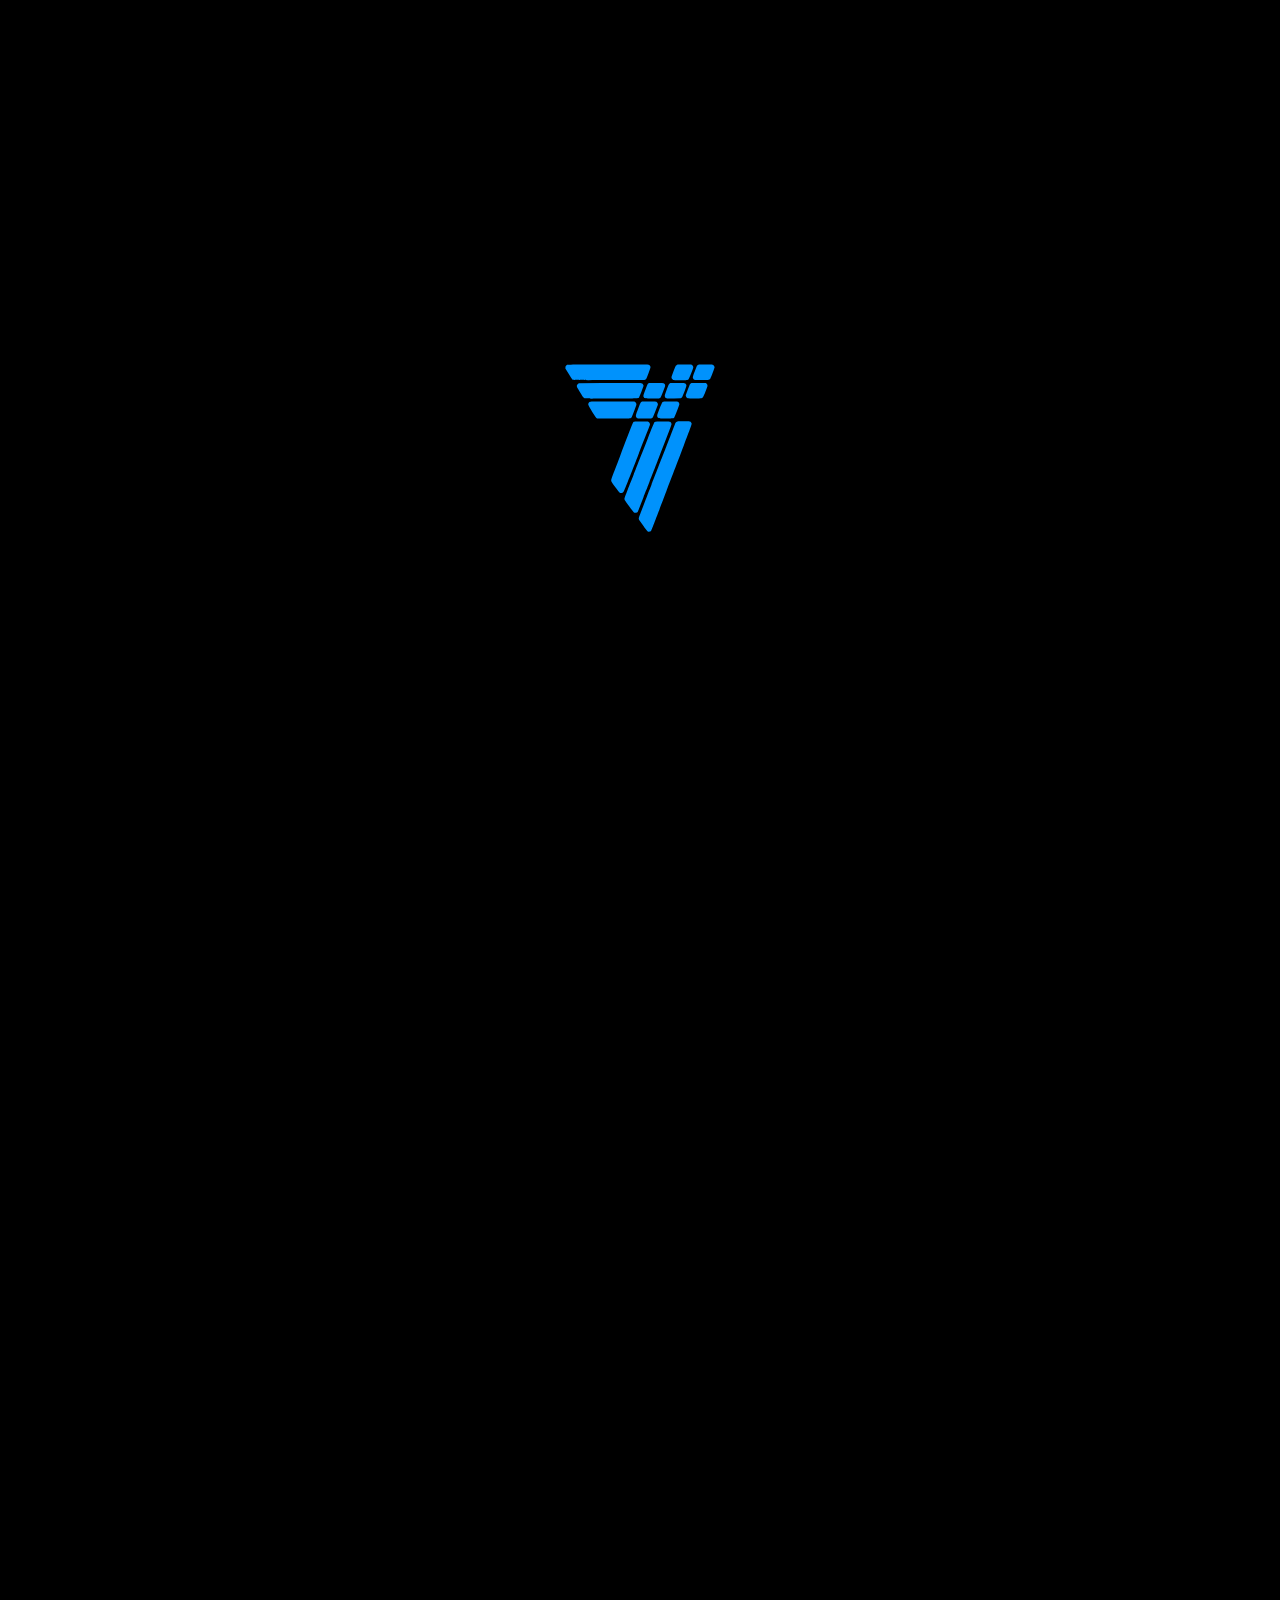
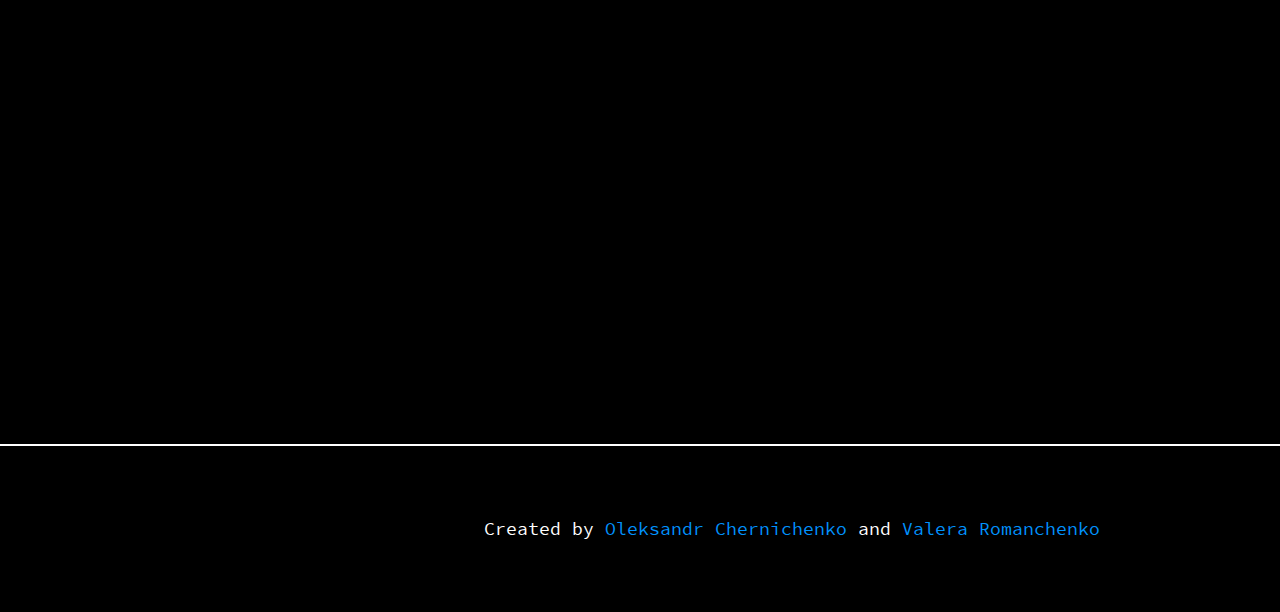
==== commit 229f40c7: "Add files via upload" ====
--- a/index.html
+++ b/index.html
@@ -276,8 +276,21 @@
     <main data-barba="container" data-barba-namespace="home" class="main">
       <div class="mainpage">
         <div class="container">
-          <div class="block myAnimate dialog right">
-            <div class="info">
+          <div class="block myAnimate dialog right dialog-index-1">
+            <div class="info">
+              <svg
+                version="1.1"
+                id="Layer_1"
+                xmlns="http://www.w3.org/2000/svg"
+                xmlns:xlink="http://www.w3.org/1999/xlink"
+                x="0px"
+                y="0px"
+                viewBox="0 0 558 109"
+                style="enable-background: new 0 0 558 109"
+                xml:space="preserve"
+              >
+                <polygon class="st0" points="20,104 528,83 549,69 532,69 527,14 5,5 " />
+              </svg>
               <p>
                 Привіт! Мене звати Che! Тепер я буду твоїм віртуальним провідником в світ ІТ. Пропоную до твого відома
                 сайт, де я зібрав всю актуальну БЕЗКОШТОВНУ інформацію, яка тобі допоможе якнайшвидше досягнути
@@ -301,7 +314,7 @@
               ></iframe>
             </div>
           </div>
-          <div class="block myAnimate dialog left">
+          <div class="block myAnimate dialog left dialog-index-2">
             <div class="image-wrap">
               <div class="img-wrap"><img src="img/fear3.png" alt="" /></div>
             </div>
@@ -315,7 +328,7 @@
             </div>
           </div>
           <div class="block myAnimate image"><img src="img/roadmap.png" /></div>
-          <div class="block myAnimate dialog right">
+          <div class="block myAnimate dialog right dialog-index-3">
             <div class="info">
               <p>
                 Страшненько, чи не так? Але для отримання першої роботи аж ніяк не обов’язково знати абсолютно все. Плюс
@@ -328,7 +341,7 @@
               <div class="img-wrap"><img src="img/fear.png" alt="" /></div>
             </div>
           </div>
-          <div class="block myAnimate dialog left">
+          <div class="block myAnimate dialog left dialog-index-4">
             <div class="image-wrap">
               <div class="img-wrap"><img src="img/learning.png" alt="" /></div>
             </div>
@@ -342,8 +355,21 @@
               </p>
             </div>
           </div>
-          <div class="block myAnimate dialog right">
-            <div class="info">
+          <div class="block myAnimate dialog right dialog-index-5">
+            <div class="info">
+              <svg
+                version="1.1"
+                id="Layer_1"
+                xmlns="http://www.w3.org/2000/svg"
+                xmlns:xlink="http://www.w3.org/1999/xlink"
+                x="0px"
+                y="0px"
+                viewBox="0 0 826 125"
+                style="enable-background: new 0 0 826 125"
+                xml:space="preserve"
+              >
+                <polygon class="st0" points="13,8 46,119 811,105 758,85 721,27 " />
+              </svg>
               <p>
                 Для початку рекомендую скачати редактор коду. Найкращим варіантом для новачка буде VS Code від Microsoft
               </p>
@@ -354,31 +380,60 @@
           </div>
           <div class="block myAnimate">
             <div class="link">
-              <a href="https://code.visualstudio.com/" target="_black">Download Visual Studio Code</a>
+              <a href="https://code.visualstudio.com/" target="_black"
+                ><span>Download Visual Studio Code</span>
+                <svg
+                  class="cursor"
+                  xmlns="http://www.w3.org/2000/svg"
+                  xmlns:xlink="http://www.w3.org/1999/xlink"
+                  version="1.1"
+                  id="Layer_1"
+                  x="0px"
+                  y="0px"
+                  viewBox="0 0 511.995 511.995"
+                  style="enable-background: new 0 0 511.995 511.995"
+                  xml:space="preserve"
+                  width="512"
+                  height="512"
+                >
+                  <path
+                    d="M346.999,511.995c-22.429,0.001-44.06-12.513-54.479-33.798l-30.156-56.463l-17.107,32.654  c-0.438,0.838-0.937,1.644-1.489,2.411c-11.227,15.58-29.699,21.117-43.375,21.117c-0.11,0-0.22,0-0.331-0.001  c-15.284-0.101-30.503-6.659-41.752-17.995c-11.683-11.772-18.116-27.399-18.116-44.005V156.961  c0-23.619,13.308-44.471,34.729-54.419c21.218-9.854,45.475-6.722,63.469,8.149l131.747,98.111  c8.859,6.597,10.692,19.127,4.096,27.986c-6.598,8.859-19.127,10.692-27.986,4.095l-132.191-98.442  c-0.327-0.244-0.647-0.497-0.959-0.761c-9.047-7.64-18.61-4.12-21.328-2.859c-2.716,1.261-11.576,6.296-11.576,18.14v258.955  c0,12.887,10.609,21.938,20.132,22c0.03,0,0.062,0,0.092,0c3.892,0,8.171-1.612,10.303-3.798l33.758-64.438  c3.438-6.564,10.226-10.689,17.636-10.719c0.027,0,0.054,0,0.08,0c7.38,0,14.163,4.064,17.642,10.578l48.151,90.155  c0.136,0.254,0.266,0.511,0.39,0.771c4.8,10.002,16.898,14.354,26.966,9.693c5.013-2.318,8.795-6.458,10.652-11.658  c1.801-5.041,1.57-10.458-0.641-15.31l-48.596-86.476c-3.48-6.193-3.414-13.767,0.174-19.898c3.587-6.131,10.158-9.899,17.262-9.899  h68.568c11.604-0.593,16.237-9.731,17.387-12.539c1.18-2.879,4.385-12.958-3.896-21.741c-7.577-8.037-7.205-20.694,0.831-28.272  c8.037-7.578,20.695-7.204,28.272,0.832c16.41,17.405,20.936,42.059,11.809,64.342c-9.076,22.16-29.471,36.477-53.225,37.364  c-0.248,0.01-0.497,0.014-0.746,0.014h-34.819l32.196,57.293c0.197,0.352,0.385,0.709,0.561,1.072  c7.131,14.706,8.03,31.282,2.532,46.673c-5.497,15.392-16.693,27.647-31.527,34.508C364.016,510.216,355.45,511.994,346.999,511.995  z M162.808,78.542c9.686-5.311,13.231-17.468,7.92-27.153l-17-31c-5.311-9.685-17.466-13.23-27.152-7.919  c-9.686,5.311-13.231,17.468-7.92,27.153l17,31c3.638,6.634,10.486,10.387,17.554,10.387  C156.46,81.01,159.758,80.216,162.808,78.542z M120.515,124.023c4.427-10.12-0.188-21.913-10.307-26.34l-32-14  c-10.12-4.428-21.912,0.188-26.34,10.307c-4.427,10.12,0.188,21.913,10.307,26.34l32,14c2.609,1.142,5.329,1.682,8.006,1.682  C109.886,136.011,117.229,131.533,120.515,124.023z M245.166,59.331l11-33c3.493-10.479-2.17-21.806-12.649-25.298  c-10.475-3.495-21.806,2.17-25.298,12.649l-11,33c-3.493,10.479,2.17,21.806,12.649,25.298c2.098,0.7,4.23,1.032,6.327,1.032  C234.568,73.012,242.373,67.711,245.166,59.331z M298.096,110.078l27-20c8.876-6.575,10.741-19.1,4.167-27.976  c-6.575-8.876-19.101-10.741-27.976-4.167l-27,20c-8.876,6.575-10.741,19.1-4.167,27.976c3.924,5.297,9.966,8.097,16.087,8.097  C290.344,114.008,294.517,112.729,298.096,110.078z M79.62,222.576l30-12c10.256-4.102,15.244-15.742,11.142-25.997  c-4.103-10.257-15.744-15.245-25.997-11.142l-30,12c-10.256,4.102-15.244,15.742-11.142,25.997  c3.128,7.82,10.638,12.578,18.575,12.578C74.671,224.012,77.184,223.55,79.62,222.576z"
+                  />
+                </svg>
+                <svg
+                  class="back"
+                  version="1.1"
+                  id="Layer_1"
+                  xmlns="http://www.w3.org/2000/svg"
+                  xmlns:xlink="http://www.w3.org/1999/xlink"
+                  x="0px"
+                  y="0px"
+                  viewBox="0 0 283 45"
+                  style="enable-background: new 0 0 283 45"
+                  xml:space="preserve"
+                >
+                  <polygon class="st0" points="4.5,45 279.5,42 270,5 21.5,0 " /></svg
+              ></a>
+            </div>
+          </div>
+          <div class="block myAnimate dialog left dialog-index-6">
+            <div class="image-wrap">
+              <div class="img-wrap"><img src="img/genius.png" alt="" /></div>
+            </div>
+            <div class="info">
               <svg
+                version="1.1"
+                id="Layer_1"
                 xmlns="http://www.w3.org/2000/svg"
                 xmlns:xlink="http://www.w3.org/1999/xlink"
-                version="1.1"
-                id="Layer_1"
                 x="0px"
                 y="0px"
-                viewBox="0 0 511.995 511.995"
-                style="enable-background: new 0 0 511.995 511.995"
+                viewBox="0 0 417 96"
+                style="enable-background: new 0 0 417 96"
                 xml:space="preserve"
-                width="512"
-                height="512"
               >
-                <path
-                  d="M346.999,511.995c-22.429,0.001-44.06-12.513-54.479-33.798l-30.156-56.463l-17.107,32.654  c-0.438,0.838-0.937,1.644-1.489,2.411c-11.227,15.58-29.699,21.117-43.375,21.117c-0.11,0-0.22,0-0.331-0.001  c-15.284-0.101-30.503-6.659-41.752-17.995c-11.683-11.772-18.116-27.399-18.116-44.005V156.961  c0-23.619,13.308-44.471,34.729-54.419c21.218-9.854,45.475-6.722,63.469,8.149l131.747,98.111  c8.859,6.597,10.692,19.127,4.096,27.986c-6.598,8.859-19.127,10.692-27.986,4.095l-132.191-98.442  c-0.327-0.244-0.647-0.497-0.959-0.761c-9.047-7.64-18.61-4.12-21.328-2.859c-2.716,1.261-11.576,6.296-11.576,18.14v258.955  c0,12.887,10.609,21.938,20.132,22c0.03,0,0.062,0,0.092,0c3.892,0,8.171-1.612,10.303-3.798l33.758-64.438  c3.438-6.564,10.226-10.689,17.636-10.719c0.027,0,0.054,0,0.08,0c7.38,0,14.163,4.064,17.642,10.578l48.151,90.155  c0.136,0.254,0.266,0.511,0.39,0.771c4.8,10.002,16.898,14.354,26.966,9.693c5.013-2.318,8.795-6.458,10.652-11.658  c1.801-5.041,1.57-10.458-0.641-15.31l-48.596-86.476c-3.48-6.193-3.414-13.767,0.174-19.898c3.587-6.131,10.158-9.899,17.262-9.899  h68.568c11.604-0.593,16.237-9.731,17.387-12.539c1.18-2.879,4.385-12.958-3.896-21.741c-7.577-8.037-7.205-20.694,0.831-28.272  c8.037-7.578,20.695-7.204,28.272,0.832c16.41,17.405,20.936,42.059,11.809,64.342c-9.076,22.16-29.471,36.477-53.225,37.364  c-0.248,0.01-0.497,0.014-0.746,0.014h-34.819l32.196,57.293c0.197,0.352,0.385,0.709,0.561,1.072  c7.131,14.706,8.03,31.282,2.532,46.673c-5.497,15.392-16.693,27.647-31.527,34.508C364.016,510.216,355.45,511.994,346.999,511.995  z M162.808,78.542c9.686-5.311,13.231-17.468,7.92-27.153l-17-31c-5.311-9.685-17.466-13.23-27.152-7.919  c-9.686,5.311-13.231,17.468-7.92,27.153l17,31c3.638,6.634,10.486,10.387,17.554,10.387  C156.46,81.01,159.758,80.216,162.808,78.542z M120.515,124.023c4.427-10.12-0.188-21.913-10.307-26.34l-32-14  c-10.12-4.428-21.912,0.188-26.34,10.307c-4.427,10.12,0.188,21.913,10.307,26.34l32,14c2.609,1.142,5.329,1.682,8.006,1.682  C109.886,136.011,117.229,131.533,120.515,124.023z M245.166,59.331l11-33c3.493-10.479-2.17-21.806-12.649-25.298  c-10.475-3.495-21.806,2.17-25.298,12.649l-11,33c-3.493,10.479,2.17,21.806,12.649,25.298c2.098,0.7,4.23,1.032,6.327,1.032  C234.568,73.012,242.373,67.711,245.166,59.331z M298.096,110.078l27-20c8.876-6.575,10.741-19.1,4.167-27.976  c-6.575-8.876-19.101-10.741-27.976-4.167l-27,20c-8.876,6.575-10.741,19.1-4.167,27.976c3.924,5.297,9.966,8.097,16.087,8.097  C290.344,114.008,294.517,112.729,298.096,110.078z M79.62,222.576l30-12c10.256-4.102,15.244-15.742,11.142-25.997  c-4.103-10.257-15.744-15.245-25.997-11.142l-30,12c-10.256,4.102-15.244,15.742-11.142,25.997  c3.128,7.82,10.638,12.578,18.575,12.578C74.671,224.012,77.184,223.55,79.62,222.576z"
-                />
+                <polygon class="st0" points="20.5,81.5 364.5,75.5 402,12 61.5,34.5 47.5,67.5 " />
               </svg>
-            </div>
-          </div>
-          <div class="block myAnimate dialog left">
-            <div class="image-wrap">
-              <div class="img-wrap"><img src="img/genius.png" alt="" /></div>
-            </div>
-            <div class="info">
               <p>
                 Коли ти будеш більш продвиненим програмістом можеш глянути ось це відео. Там є дуже детальна інформація
                 про кастомізацію VS Code
--- a/css/style.bundle.css
+++ b/css/style.bundle.css
@@ -1,3 +1,3 @@
-@font-face{font-family:Roboto;src:url(../fonts/Roboto-Regular.ttf);font-style:normal;font-weight:400}@font-face{font-family:Roboto-Bold;src:url(../fonts/Roboto-Bold.ttf);font-style:normal;font-weight:800}@font-face{font-family:SourceCodePro;src:url(../fonts/SourceCodePro-Regular.ttf);font-style:normal;font-weight:400}@font-face{font-family:SourceCodePro;src:url(../fonts/SourceCodePro-Medium.ttf);font-style:normal;font-weight:500}@font-face{font-family:DIN;src:url(../fonts/DINEngschriftStd.otf);font-style:normal;font-weight:400}a,abbr,acronym,address,applet,big,blockquote,body,caption,cite,code,dd,del,dfn,div,dl,dt,em,fieldset,font,form,h1,h2,h3,h4,h5,h6,html,iframe,img,ins,kbd,label,legend,li,object,ol,p,pre,q,s,samp,small,span,strike,strong,sub,sup,table,tbody,td,tfoot,th,thead,tr,tt,ul,var{margin:0;padding:0;border:0;outline:0;vertical-align:baseline}:focus{outline:0}ol,ul{list-style:none}table{border-collapse:separate;border-spacing:0}caption,td,th{text-align:left;font-weight:400}blockquote,q{quotes:"" ""}*,:after,:before{-webkit-box-sizing:border-box;box-sizing:border-box}a{cursor:pointer}img,svg{width:100%;height:auto}.flex{display:-moz-flex;display:-ms-flex;display:-o-flex;display:-webkit-box;display:-ms-flexbox;display:flex}.flex.space-between{-ms-flex-pack:justify;-webkit-box-pack:justify;justify-content:space-between}.flex.around{-ms-flex-pack:distribute;justify-content:space-around}.flex.end{-ms-flex-pack:end;-webkit-box-pack:end;justify-content:flex-end}.flex.start{-ms-flex-pack:start;-webkit-box-pack:start;justify-content:flex-start}.flex.wrap{-ms-flex-wrap:wrap;flex-wrap:wrap}.flex.top{-ms-flex-align:start;-webkit-box-align:start;align-items:flex-start}.flex.center{-ms-flex-pack:center;-webkit-box-pack:center;justify-content:center}.flex.middle{-ms-flex-align:center;-webkit-box-align:center;align-items:center}.flex.bottom{-ms-flex-align:end;-webkit-box-align:end;align-items:flex-end}.flex.column{-ms-flex-direction:column;-webkit-box-orient:vertical;-webkit-box-direction:normal;flex-direction:column}.img-wrap{line-height:0;display:-webkit-box;display:-ms-flexbox;display:flex;-webkit-box-pack:center;-ms-flex-pack:center;justify-content:center;-webkit-box-align:center;-ms-flex-align:center;align-items:center;overflow:hidden}.img-wrap img{width:100%;height:100%;-o-object-fit:cover;object-fit:cover}body{font-family:Roboto;line-height:1.2;scrollbar-width:none;-ms-overflow-style:none;width:100%;position:relative;background:#000;color:#fff}body::-webkit-scrollbar{width:0}.preloader{opacity:0;background:#000;width:100%;height:100%;position:fixed;top:0;left:0;display:flex;align-items:center;justify-content:center;z-index:10000;pointer-events:none}.preloader .logo-wrap{width:150px}.preloader .logo-wrap svg path{fill:#0092fc}header{width:100%;height:100px;position:absolute;top:0;left:0;background:#000}header .container{height:100%}header .logo-wrap{transition:all .4s linear;width:50px}header .logo-wrap svg path{fill:#0092fc}header ul{display:flex;align-items:center;justify-content:center}header ul li{margin-left:35px}main{padding:100px 0 50px}.video-wrap .iframe-wrap{border-radius:15px;overflow:hidden}.video-wrap.playlist{position:relative;margin-top:100px;pointer-events:none}.video-wrap.playlist .svg-wrap{position:absolute;width:180px;height:80px;top:-60px;left:calc(100% - 150px)}.video-wrap.playlist .svg-wrap .svg-dialog{width:100%;height:auto;position:absolute;top:0;left:0}.video-wrap.playlist .svg-wrap .svg-dialog *{fill:#fe0072}.video-wrap.playlist .svg-wrap .svg-info{position:absolute;top:0;left:0;width:100%;height:80%;color:#fff;display:flex;align-items:center;justify-content:center}.video-wrap.playlist .svg-wrap .svg-info p{font-size:16px}.video-wrap.playlist .image-wrap{position:absolute;top:-5%;left:100%;z-index:10;width:240px}iframe{width:100%}.link a,.menu-wrap a{position:relative;font-size:18px}.link a:after,.menu-wrap a:after{content:"/";font-size:18px;color:#0092fc;opacity:0}.link a.active,.link a:hover,.menu-wrap a.active,.menu-wrap a:hover{color:#0092fc}.link a.active:after,.link a:hover:after,.menu-wrap a.active:after,.menu-wrap a:hover:after{opacity:1}.container{width:100%;max-width:960px;margin:0 auto;padding:0 20px}.button,.container,section{position:relative}.button{padding:0 15px;width:100%;height:45px;color:#0092fc;text-decoration:none;-webkit-transition:all .3s ease;transition:all .3s ease;text-transform:uppercase;text-align:center;box-shadow:0 2px 10px rgba(0,0,0,.16),0 3px 6px rgba(0,0,0,.1);display:flex;align-items:center;justify-content:center}.button:before{-webkit-transition:all .5s ease;transition:all .5s ease;position:absolute;top:0;left:50%;right:50%;bottom:0;opacity:0;content:"";background-color:#0092fc;z-index:-2}.button:hover{color:#fff}.button:hover:before{-webkit-transition:all .5s ease;transition:all .5s ease;left:0;right:0;opacity:1}.button:focus{color:#fff}.button:focus:before{transition:all .5s ease;left:0;right:0;opacity:1}h1{font-family:DIN;font-size:48px;margin-bottom:36px}h2{font-size:30px;line-height:1.6}p{font-family:SourceCodePro;font-size:20px}a{font-family:SourceCodePro;display:inline-block}a,a:active,a:focus,a:hover{color:#fff;text-decoration:none}.main{opacity:0}.main.active{opacity:1}.mainpage{width:100%;overflow:hidden}.mainpage .flex-wrap{width:100%;height:100%}.burger-wrap{position:absolute;top:50%;left:20px;transform:translateY(-50%);transition:all .4s linear}.burger-wrap .burger{display:none;transform:translateX(-15px) scale(.45)}.burger-wrap .burger label{display:flex;flex-direction:column;width:70px;cursor:pointer}.burger-wrap .burger label span{background:#fff;border-radius:10px;height:7px;margin:7px 0;transition:.4s cubic-bezier(.68,-.6,.32,1.6)}.burger-wrap .burger span:first-of-type{width:50%}.burger-wrap .burger span:nth-of-type(2){width:100%}.burger-wrap .burger span:nth-of-type(3){width:75%}.burger-wrap .burger input[type=checkbox]{display:none}header.active .logo-wrap{opacity:0}header.active .burger-wrap{left:250px}header.active .burger-wrap input[type=checkbox]~span:first-of-type{transform-origin:bottom;transform:rotate(45deg) translate(8px)}header.active .burger-wrap input[type=checkbox]~span:nth-of-type(2){transform-origin:top;transform:rotate(-45deg)}header.active .burger-wrap input[type=checkbox]~span:nth-of-type(3){transform-origin:bottom;width:50%;transform:translate(30px,-11px) rotate(45deg)}.up{position:fixed;bottom:50px;right:50px;z-index:90;width:30px;height:30px;cursor:pointer;display:flex;align-items:center;justify-content:center}.up svg{width:50px;height:auto;fill:#0092fc;opacity:0;transform:translateY(-10px);pointer-events:none;transition:all .35s ease-in}.up.active svg{opacity:1;transform:translateX(0);pointer-events:all}.mob-menu{position:absolute;top:0;left:0;width:100%;height:100vh;z-index:100;transform:translateX(-100%);transition:all .4s linear;display:flex}.mob-menu .back{width:calc(100% - 220px);height:100%}.mob-menu.active{transform:translateX(0)}.mob-menu .menu-wrap{padding-top:20px;width:220px;height:100%;background:#1f1f1f}.mob-menu .menu-wrap li a{display:block;font-size:14px;padding:10px 20px;transition:all .2s linear}.mob-menu .menu-wrap li a:after{display:none}.mob-menu .menu-wrap li a.active,.mob-menu .menu-wrap li a:active,.mob-menu .menu-wrap li a:focus,.mob-menu .menu-wrap li a:hover{color:#fff;background:#494949}.block{margin:40px auto}.block .line{width:100%;height:3px;background:#0092fc;margin:80px 0}.block h1{font-size:32px;color:#0092fc;padding:30px 0;text-transform:uppercase;text-align:center}p{line-height:1.4;font-size:18px}.dialog{display:flex;align-items:center}.dialog .info{width:auto;max-width:calc(100% - 180px);height:100%;color:#fff;position:relative}.dialog .info p{font-size:15px}.dialog .info svg{position:absolute;top:0;left:0;z-index:-1;fill:#191919;stroke:#e5e5e5;stroke-width:2;stroke-miterlimit:10}.dialog .image-wrap{width:150px;margin-right:30px}.dialog.right{justify-content:flex-end}.dialog.right .image-wrap{margin-right:0;margin-left:30px}.dialog-html-1 .info p{width:80%;transform:translate(55px,25px)}.dialog-html-2 .info{transform:translate(-30px,-10px)}.dialog-html-2 .info svg{width:160%}.dialog-html-2 .info p{width:100%;transform:translate(70px,35px)}.dialog-html-3 .info p{width:80%;transform:translate(55px,35px)}.dialog-html-4 .info svg{width:150%}.dialog-html-4 .info p{width:100%;transform:translate(55px,25px)}.dialog-html-5 .info p{width:80%;transform:translate(55px,27px)}.myAnimate{opacity:0;transform:scale(.9);transition:all .35s ease-in-out}.myAnimate.active{opacity:1;transform:scale(1)}.link{font-size:24px;justify-content:center;position:relative}.link,.link a{display:flex;align-items:center}.link a{padding:15px 35px;transition:all .2s linear;color:#000!important}.link a:after{display:none!important}.link .cursor{margin-left:7px;width:20px;height:auto;fill:#000;transition:all .2s linear}.link .back{position:absolute;top:50%;left:50%;transform:translate(-50%,-50%);width:100%;z-index:-1;fill:#00fe33;transition:all .2s linear}.link a:hover .back{fill:#befe00}.rombs-wrap{width:100%;height:100%;position:absolute;z-index:1000;pointer-events:none;display:none}.rombs-wrap .romb{width:60px;height:60px;border-radius:5px;position:absolute}.rombs-wrap .romb .inner{width:100%;height:100%;background:#0092fc;transform:rotate(45deg)}.rombs-wrap .romb.romb1{top:10%;left:-150px}.rombs-wrap .romb.romb2{width:80px;height:80px;top:30%;right:-160px}.rombs-wrap .romb.romb3{width:50px;height:50px;top:50%;left:-250px}.rombs-wrap .romb.romb4{width:40px;height:40px;top:50%;right:-120px}.rombs-wrap .romb.romb5{width:80px;height:80px;top:110%;left:-180px}footer{padding:70px;border-top:2px solid #fff}footer p{font-size:18px}footer span{color:#0092fc}footer .container{display:flex;justify-content:flex-end}@media screen and (max-width:1280px){.video-wrap.playlist .image-wrap{display:none}}@media screen and (max-width:1024px){.video-wrap.playlist{margin-top:60px}.video-wrap.playlist .svg-wrap{width:120px;height:50px;top:-40px;left:calc(100% - 110px)}.video-wrap.playlist .svg-wrap .svg-info p{font-size:13px}.dialog .info{padding:15px;border:2px solid #fff;border-radius:15px;transform:translate(0)!important}.dialog .info svg{display:none}.dialog .info p{width:100%!important;transform:translate(0)!important}.rombs-wrap{display:none}p{font-size:16px}.block{margin:30px 0}header{height:80px}header .logo-wrap{width:40px;position:absolute;top:50%;left:50%;transform:translate(-50%,-50%)}header .menu-wrap{display:none}.burger-wrap .burger{display:block}.up{bottom:30px;right:20px;height:24px}.up,.up svg{width:24px}footer{padding:42px}footer p{font-size:14px}footer .container{justify-content:flex-start}}@media screen and (max-width:768px){p{font-size:14px}.dialog{justify-content:space-between!important}.dialog .info{width:calc(100% - 110px);max-width:none;padding:10px 15px}.dialog .image-wrap{width:90px;height:90px;margin:0!important}footer{padding:32px 0}footer p{width:80%}.block .line{margin:50px 0}.block h1{padding:0}}
+@font-face{font-family:Roboto;src:url(../fonts/Roboto-Regular.ttf);font-style:normal;font-weight:400}@font-face{font-family:Roboto-Bold;src:url(../fonts/Roboto-Bold.ttf);font-style:normal;font-weight:800}@font-face{font-family:SourceCodePro;src:url(../fonts/SourceCodePro-Regular.ttf);font-style:normal;font-weight:400}@font-face{font-family:SourceCodePro;src:url(../fonts/SourceCodePro-Medium.ttf);font-style:normal;font-weight:500}@font-face{font-family:DIN;src:url(../fonts/DINEngschriftStd.otf);font-style:normal;font-weight:400}a,abbr,acronym,address,applet,big,blockquote,body,caption,cite,code,dd,del,dfn,div,dl,dt,em,fieldset,font,form,h1,h2,h3,h4,h5,h6,html,iframe,img,ins,kbd,label,legend,li,object,ol,p,pre,q,s,samp,small,span,strike,strong,sub,sup,table,tbody,td,tfoot,th,thead,tr,tt,ul,var{margin:0;padding:0;border:0;outline:0;vertical-align:baseline}:focus{outline:0}ol,ul{list-style:none}table{border-collapse:separate;border-spacing:0}caption,td,th{text-align:left;font-weight:400}blockquote,q{quotes:"" ""}*,:after,:before{-webkit-box-sizing:border-box;box-sizing:border-box}a{cursor:pointer}img,svg{width:100%;height:auto}.flex{display:-moz-flex;display:-ms-flex;display:-o-flex;display:-webkit-box;display:-ms-flexbox;display:flex}.flex.space-between{-ms-flex-pack:justify;-webkit-box-pack:justify;justify-content:space-between}.flex.around{-ms-flex-pack:distribute;justify-content:space-around}.flex.end{-ms-flex-pack:end;-webkit-box-pack:end;justify-content:flex-end}.flex.start{-ms-flex-pack:start;-webkit-box-pack:start;justify-content:flex-start}.flex.wrap{-ms-flex-wrap:wrap;flex-wrap:wrap}.flex.top{-ms-flex-align:start;-webkit-box-align:start;align-items:flex-start}.flex.center{-ms-flex-pack:center;-webkit-box-pack:center;justify-content:center}.flex.middle{-ms-flex-align:center;-webkit-box-align:center;align-items:center}.flex.bottom{-ms-flex-align:end;-webkit-box-align:end;align-items:flex-end}.flex.column{-ms-flex-direction:column;-webkit-box-orient:vertical;-webkit-box-direction:normal;flex-direction:column}.img-wrap{line-height:0;display:-webkit-box;display:-ms-flexbox;display:flex;-webkit-box-pack:center;-ms-flex-pack:center;justify-content:center;-webkit-box-align:center;-ms-flex-align:center;align-items:center;overflow:hidden}.img-wrap img{width:100%;height:100%;-o-object-fit:cover;object-fit:cover}body{font-family:Roboto;line-height:1.2;scrollbar-width:none;-ms-overflow-style:none;width:100%;position:relative;background:#000;color:#fff}body::-webkit-scrollbar{width:0}.preloader{background:#000;width:100%;height:100%;position:fixed;top:0;left:0;display:flex;align-items:center;justify-content:center;z-index:10000;pointer-events:none}.preloader .logo-wrap{width:150px}.preloader .logo-wrap svg path{fill:#0092fc}header{width:100%;height:100px;position:absolute;top:0;left:0;background:#000}header .container{height:100%}header .logo-wrap{transition:all .4s linear;width:50px}header .logo-wrap svg path{fill:#0092fc}header ul{display:flex;align-items:center;justify-content:center}header ul li{margin-left:35px}main{padding:100px 0 50px}.video-wrap .iframe-wrap{border-radius:15px;overflow:hidden}.video-wrap.playlist{position:relative;margin-top:100px;pointer-events:none}.video-wrap.playlist .svg-wrap{position:absolute;width:180px;height:80px;top:-60px;left:calc(100% - 150px)}.video-wrap.playlist .svg-wrap .svg-dialog{width:100%;height:auto;position:absolute;top:0;left:0}.video-wrap.playlist .svg-wrap .svg-dialog *{fill:#fe0072}.video-wrap.playlist .svg-wrap .svg-info{position:absolute;top:0;left:0;width:100%;height:80%;color:#fff;display:flex;align-items:center;justify-content:center}.video-wrap.playlist .svg-wrap .svg-info p{font-size:16px}.video-wrap.playlist .image-wrap{position:absolute;top:-5%;left:100%;z-index:10;width:240px}iframe{width:100%}.link a,.menu-wrap a{position:relative;font-size:18px}.link a:after,.menu-wrap a:after{content:"/";font-size:18px;color:#0092fc;opacity:0}.link a.active,.link a:hover,.menu-wrap a.active,.menu-wrap a:hover{color:#0092fc}.link a.active:after,.link a:hover:after,.menu-wrap a.active:after,.menu-wrap a:hover:after{opacity:1}.container{width:100%;max-width:960px;margin:0 auto;padding:0 20px}.button,.container,section{position:relative}.button{padding:0 15px;width:100%;height:45px;color:#0092fc;text-decoration:none;-webkit-transition:all .3s ease;transition:all .3s ease;text-transform:uppercase;text-align:center;box-shadow:0 2px 10px rgba(0,0,0,.16),0 3px 6px rgba(0,0,0,.1);display:flex;align-items:center;justify-content:center}.button:before{-webkit-transition:all .5s ease;transition:all .5s ease;position:absolute;top:0;left:50%;right:50%;bottom:0;opacity:0;content:"";background-color:#0092fc;z-index:-2}.button:hover{color:#fff}.button:hover:before{-webkit-transition:all .5s ease;transition:all .5s ease;left:0;right:0;opacity:1}.button:focus{color:#fff}.button:focus:before{transition:all .5s ease;left:0;right:0;opacity:1}h1{font-family:DIN;font-size:48px;margin-bottom:36px}h2{font-size:30px;line-height:1.6}p{font-family:SourceCodePro;font-size:20px}a{font-family:SourceCodePro;display:inline-block}a,a:active,a:focus,a:hover{color:#fff;text-decoration:none}.main{opacity:0}.main.active{opacity:1}.mainpage{width:100%;overflow:hidden}.mainpage .flex-wrap{width:100%;height:100%}.burger-wrap{position:absolute;top:50%;left:20px;transform:translateY(-50%);transition:all .4s linear}.burger-wrap .burger{display:none;transform:translateX(-15px) scale(.45)}.burger-wrap .burger label{display:flex;flex-direction:column;width:70px;cursor:pointer}.burger-wrap .burger label span{background:#fff;border-radius:10px;height:7px;margin:7px 0;transition:.4s cubic-bezier(.68,-.6,.32,1.6)}.burger-wrap .burger span:first-of-type{width:50%}.burger-wrap .burger span:nth-of-type(2){width:100%}.burger-wrap .burger span:nth-of-type(3){width:75%}.burger-wrap .burger input[type=checkbox]{display:none}header.active .logo-wrap{opacity:0}header.active .burger-wrap{left:250px}header.active .burger-wrap input[type=checkbox]~span:first-of-type{transform-origin:bottom;transform:rotate(45deg) translate(8px)}header.active .burger-wrap input[type=checkbox]~span:nth-of-type(2){transform-origin:top;transform:rotate(-45deg)}header.active .burger-wrap input[type=checkbox]~span:nth-of-type(3){transform-origin:bottom;width:50%;transform:translate(30px,-11px) rotate(45deg)}.up{position:fixed;bottom:50px;right:50px;z-index:90;width:30px;height:30px;cursor:pointer;display:flex;align-items:center;justify-content:center}.up svg{width:50px;height:auto;fill:#0092fc;opacity:0;transform:translateY(-10px);pointer-events:none;transition:all .35s ease-in}.up.active svg{opacity:1;transform:translateX(0);pointer-events:all}.mob-menu{position:absolute;top:0;left:0;width:100%;height:100vh;z-index:100;transform:translateX(-100%);transition:all .4s linear;display:flex}.mob-menu .back{width:calc(100% - 220px);height:100%}.mob-menu.active{transform:translateX(0)}.mob-menu .menu-wrap{padding-top:20px;width:220px;height:100%;background:#1f1f1f}.mob-menu .menu-wrap li a{display:block;font-size:14px;padding:10px 20px;transition:all .2s linear}.mob-menu .menu-wrap li a:after{display:none}.mob-menu .menu-wrap li a.active,.mob-menu .menu-wrap li a:active,.mob-menu .menu-wrap li a:focus,.mob-menu .menu-wrap li a:hover{color:#fff;background:#494949}.block{margin:40px auto}.block .line{width:100%;height:3px;background:#0092fc;margin:80px 0}.block h1{font-size:32px;color:#0092fc;padding:30px 0;text-transform:uppercase;text-align:center}p{line-height:1.4;font-size:18px}.dialog{display:flex;align-items:center}.dialog .info{width:auto;max-width:calc(100% - 180px);height:100%;color:#fff;position:relative}.dialog .info p{font-size:15px}.dialog .info svg{position:absolute;top:0;left:0;z-index:-1;fill:#191919;stroke:#e5e5e5;stroke-width:2;stroke-miterlimit:10}.dialog .image-wrap{width:150px;margin-right:30px}.dialog.right{justify-content:flex-end}.dialog.right .image-wrap{margin-right:0;margin-left:30px}.dialog .info p{width:80%;transform:translate(55px,25px)}.dialog-index-1 .info svg{width:105%}.dialog-index-1 .info p{width:90%;transform:translate(55px,22px)}.dialog-index-5 .info{transform:translate(20px,-30px)}.dialog-index-5 .info p{width:80%;transform:translate(55px,35px)}.dialog-index-6 .info{transform:translate(-30px,-70px)}.dialog-index-6 .info svg{width:100%}.dialog-index-6 .info p{width:70%;transform:translate(130px,67px)}.dialog-html-1 .info{transform:translate(30px,-25px)}.dialog-html-1 .info p{width:80%;transform:translate(55px,25px)}.dialog-html-2 .info{transform:translate(-50px,-30px)}.dialog-html-2 .info svg{width:160%}.dialog-html-2 .info p{width:100%;transform:translate(70px,35px)}.dialog-html-3 .info{transform:translateY(-30px)}.dialog-html-3 .info p{width:80%;transform:translate(55px,35px)}.dialog-html-4 .info{transform:translateY(-30px)}.dialog-html-4 .info svg{width:150%}.dialog-html-4 .info p{width:100%;transform:translate(55px,25px)}.dialog-html-5 .info{transform:translateY(-30px)}.dialog-html-5 .info p{width:80%;transform:translate(55px,27px)}.dialog-css-1 .info{transform:translate(-30px,-10px)}.dialog-css-1 .info svg{width:130%}.dialog-css-1 .info p{width:100%;transform:translate(32px,20px)}.dialog-css-2 .info{transform:translate(-20px,-20px)}.dialog-css-2 .info svg{width:150%}.dialog-css-2 .info p{width:100%;transform:translate(73px,40px)}.dialog-css-3 .info{transform:translate(130px,-20px)}.dialog-css-3 .info svg{width:90%}.dialog-css-3 .info p{transform:translate(45px,30px)}.dialog-css-4 .info{transform:translate(-10px)}.dialog-css-4 .info svg{width:110%}.dialog-css-4 .info p{transform:translate(45px,17px)}.dialog-css-5 .info{transform:translate(125px,-15px)}.dialog-css-5 .info svg{width:85%}.dialog-css-5 .info p{transform:translate(40px,25px)}.dialog-verstka-2 .info{transform:translate(-50px,-15px)}.dialog-verstka-2 .info svg{width:110%}.dialog-verstka-2 .info p{width:85%;transform:translate(70px,32px)}.dialog-verstka-3 .info{transform:translate(140px,-15px)}.dialog-verstka-3 .info svg{width:85%}.dialog-verstka-3 .info p{width:70%;transform:translate(48px,23px)}.dialog-verstka-4 .info{transform:translate(140px,-15px)}.dialog-verstka-4 .info svg{width:85%}.dialog-verstka-4 .info p{width:70%;transform:translate(48px,23px)}.dialog-js-2 .info{transform:translate(-20px,-65px)}.dialog-js-2 .info svg{width:130%}.dialog-js-2 .info p{width:100%;transform:translate(50px,40px)}.dialog-js-3 .info{transform:translate(20px,-25px)}.dialog-js-3 .info p{transform:translate(55px,38px)}.dialog-js-4 .info{transform:translate(190px,-25px)}.dialog-js-4 .info svg{width:75%}.dialog-js-4 .info p{width:70%;transform:translate(48px,23px)}.dialog-js-5 .info{transform:translate(170px,-25px)}.dialog-js-5 .info svg{width:80%}.dialog-js-5 .info p{width:70%;transform:translate(40px,26px)}.dialog-js-6 .info{transform:translate(-20px,-55px)}.dialog-js-6 .info svg{width:80%}.dialog-js-6 .info p{width:50%;transform:translate(95px,39px)}.dialog-js-7 .info{transform:translate(125px,-25px)}.dialog-js-7 .info svg{width:80%}.dialog-js-7 .info p{width:60%;transform:translate(50px,20px)}.dialog-js-8 .info{transform:translate(80px,-25px)}.dialog-js-8 .info svg{width:90%}.dialog-js-8 .info p{width:70%;transform:translate(50px,30px)}.dialog-react-1 .info{transform:translate(10px,-30px)}.dialog-react-1 .info p{transform:translate(60px,30px)}.dialog-react-2 .info{transform:translate(10px,-30px)}.dialog-react-2 .info p{transform:translate(60px,30px)}.dialog-react-3 .info{transform:translate(-80px,-30px)}.dialog-react-3 .info svg{width:135%}.dialog-react-3 .info p{width:100%;transform:translate(35px,15px)}.dialog-react-4 .info{transform:translate(140px)}.dialog-react-4 .info svg{width:80%}.dialog-react-4 .info p{width:65%;transform:translate(45px,20px)}.dialog-react-5 .info{transform:translate(100px,-20px)}.dialog-react-5 .info svg{width:85%}.dialog-react-5 .info p{width:70%;transform:translate(55px,25px)}.dialog-other-1 .info{transform:translate(-40px,-30px)}.dialog-other-1 .info svg{width:85%}.dialog-other-1 .info p{width:60%;transform:translate(97px,43px)}.dialog-other-3 .info{transform:translate(-20px,-60px)}.dialog-other-3 .info svg{width:70%}.dialog-other-3 .info p{width:50%;transform:translate(80px,43px)}.dialog-other-4 .info{transform:translate(60px,-45px)}.dialog-other-4 .info p{width:90%;transform:translate(50px,35px)}.dialog-other-5 .info{transform:translate(40px,-45px)}.dialog-other-5 .info p{transform:translate(60px,35px)}.dialog-other-6 .info{transform:translate(10px,-45px)}.dialog-other-6 .info p{transform:translate(50px,35px)}.dialog-other-7 .info{transform:translate(230px,-25px)}.dialog-other-7 .info svg{width:70%}.dialog-other-7 .info p{width:60%;transform:translate(40px,25px)}.dialog-other-8 .info{transform:translateY(-25px)}.dialog-other-8 .info p{transform:translate(65px,30px)}.dialog-other-9 .info{transform:translate(230px,-25px)}.dialog-other-9 .info svg{width:70%}.dialog-other-9 .info p{width:60%;transform:translate(40px,20px)}.dialog-other-10 .info{transform:translate(230px)}.dialog-other-10 .info svg{width:70%}.dialog-other-10 .info p{width:60%;transform:translate(40px,20px)}.dialog-other-11 .info{transform:translate(80px,-25px)}.dialog-other-11 .info svg{width:85%}.dialog-other-11 .info p{width:60%;transform:translate(40px,20px)}.dialog-other-12 .info{transform:translateY(-25px)}.dialog-other-12 .info p{transform:translate(50px,35px)}.dialog-final-1 .info{transform:translate(120px,-25px)}.dialog-final-1 .info svg{width:85%}.dialog-final-1 .info p{width:60%;transform:translate(50px,20px)}.dialog-final-3 .info{transform:translate(120px,-25px)}.dialog-final-3 .info svg{width:85%}.dialog-final-3 .info p{width:70%;transform:translate(50px,22px)}.dialog-final-4 .info{transform:translate(-40px,-65px)}.dialog-final-4 .info p{width:70%;transform:translate(130px,68px)}.myAnimate{opacity:0;transform:scale(.9);transition:all .35s ease-in-out}.myAnimate.active{opacity:1;transform:scale(1)}.link{font-size:24px;justify-content:center;position:relative;padding-top:25px}.link,.link a{display:flex;align-items:center}.link a{padding:15px 35px;transition:all .2s linear;color:#000!important}.link a:after{display:none!important}.link .cursor{margin-left:7px;width:20px;height:auto;fill:#000;transition:all .2s linear}.link .back{position:absolute;top:50%;left:50%;transform:translate(-50%,-50%);width:100%;z-index:-1;fill:#00fe33;transition:all .2s linear}.link a:hover .back{fill:#2ebd03}.rombs-wrap{width:100%;height:100%;position:absolute;z-index:1000;pointer-events:none;display:none}.rombs-wrap .romb{width:60px;height:60px;border-radius:5px;position:absolute}.rombs-wrap .romb .inner{width:100%;height:100%;background:#0092fc;transform:rotate(45deg)}.rombs-wrap .romb.romb1{top:10%;left:-150px}.rombs-wrap .romb.romb2{width:80px;height:80px;top:30%;right:-160px}.rombs-wrap .romb.romb3{width:50px;height:50px;top:50%;left:-250px}.rombs-wrap .romb.romb4{width:40px;height:40px;top:50%;right:-120px}.rombs-wrap .romb.romb5{width:80px;height:80px;top:110%;left:-180px}footer{padding:70px;border-top:2px solid #fff}footer p{font-size:18px}footer span{color:#0092fc}footer .container{display:flex;justify-content:flex-end}@media screen and (max-width:1280px){.video-wrap.playlist .image-wrap{display:none}}@media screen and (max-width:1024px){.video-wrap.playlist{margin-top:60px}.video-wrap.playlist .svg-wrap{width:120px;height:50px;top:-40px;left:calc(100% - 110px)}.video-wrap.playlist .svg-wrap .svg-info p{font-size:13px}.dialog .info{padding:15px;border:2px solid #fff;border-radius:15px;transform:translate(0)!important}.dialog .info svg{display:none}.dialog .info p{width:100%!important;transform:translate(0)!important}.rombs-wrap{display:none}p{font-size:16px}.block{margin:30px 0}header{height:80px}header .logo-wrap{width:40px;position:absolute;top:50%;left:50%;transform:translate(-50%,-50%)}header .menu-wrap{display:none}.burger-wrap .burger{display:block}.up{bottom:30px;right:20px;height:24px}.up,.up svg{width:24px}footer{padding:42px}footer p{font-size:14px}footer .container{justify-content:flex-start}}@media screen and (max-width:768px){p{font-size:14px}.dialog{justify-content:space-between!important}.dialog .info{width:calc(100% - 110px);max-width:none;padding:10px 15px}.dialog .image-wrap{width:90px;height:90px;margin:0!important}footer{padding:32px 0}footer p{width:80%}.block .line{margin:50px 0}.block h1{padding:0}}
 
 /*# sourceMappingURL=style.bundle.css.map*/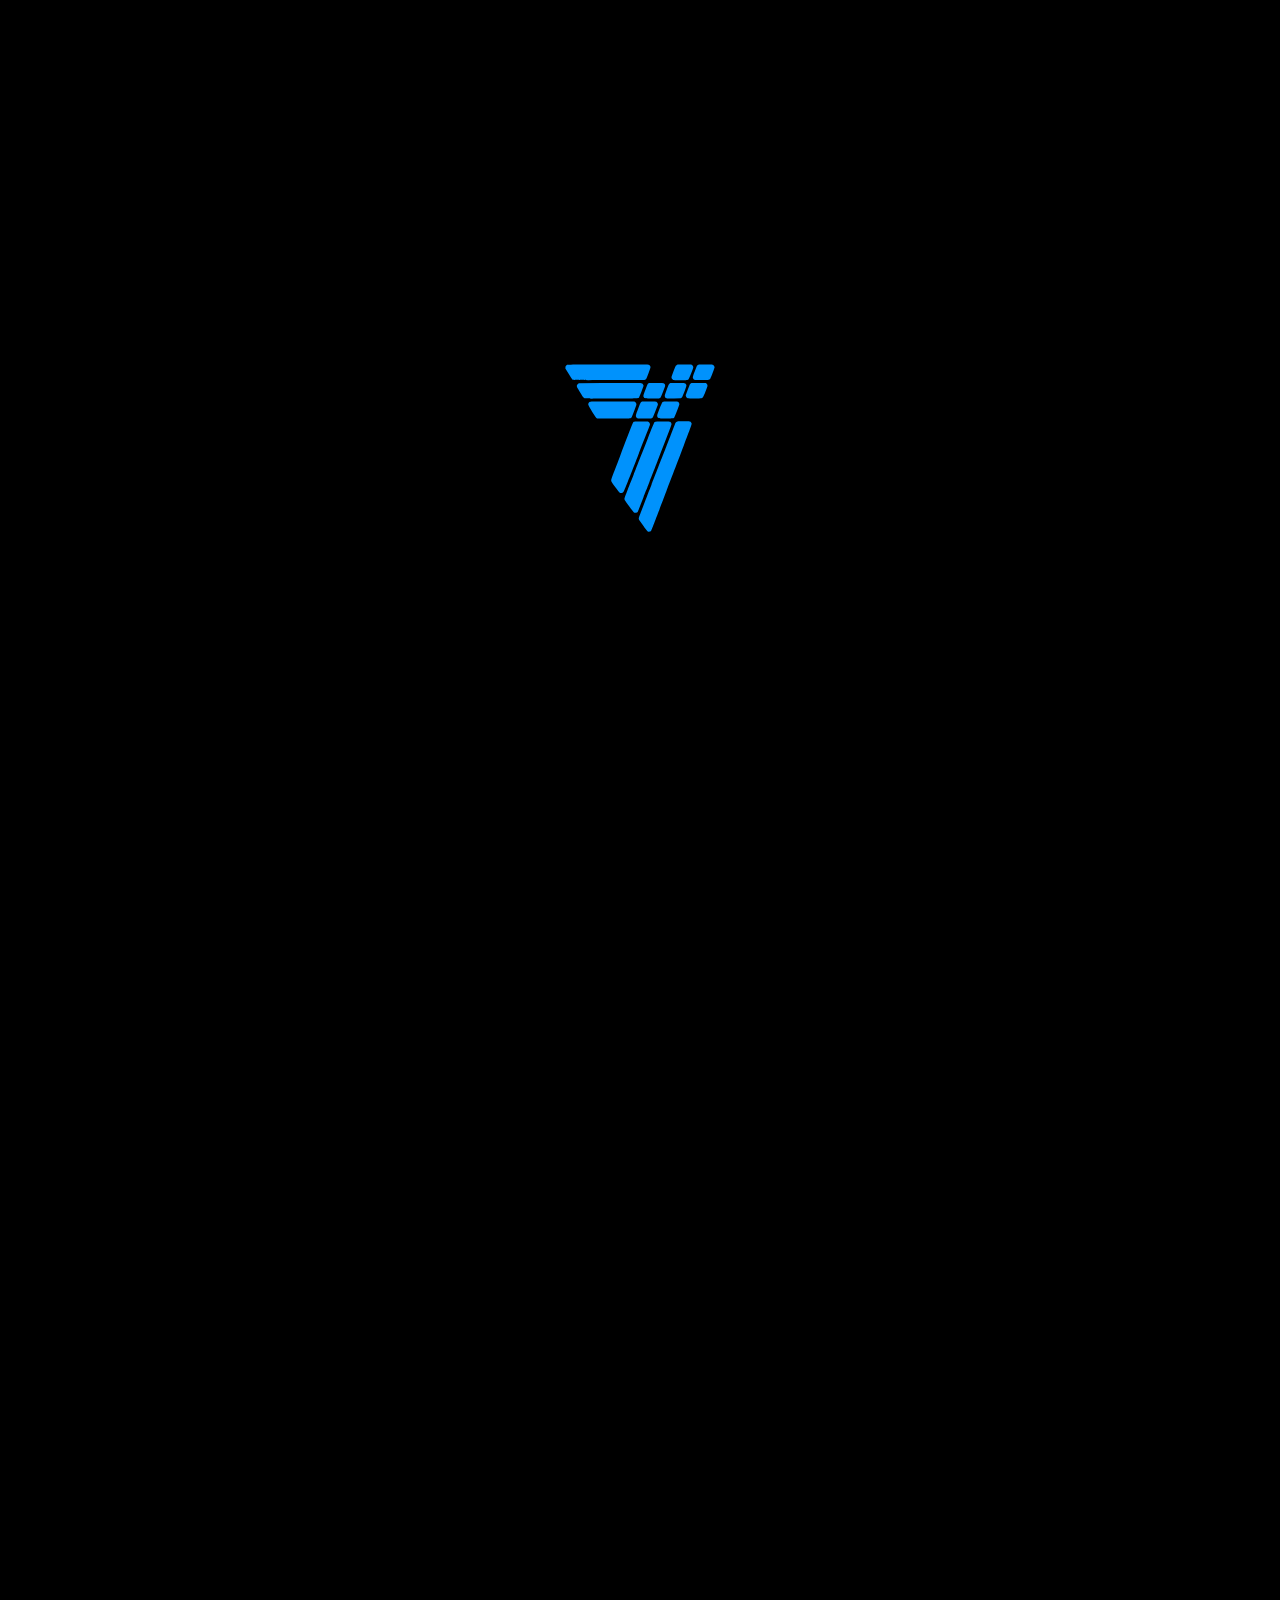
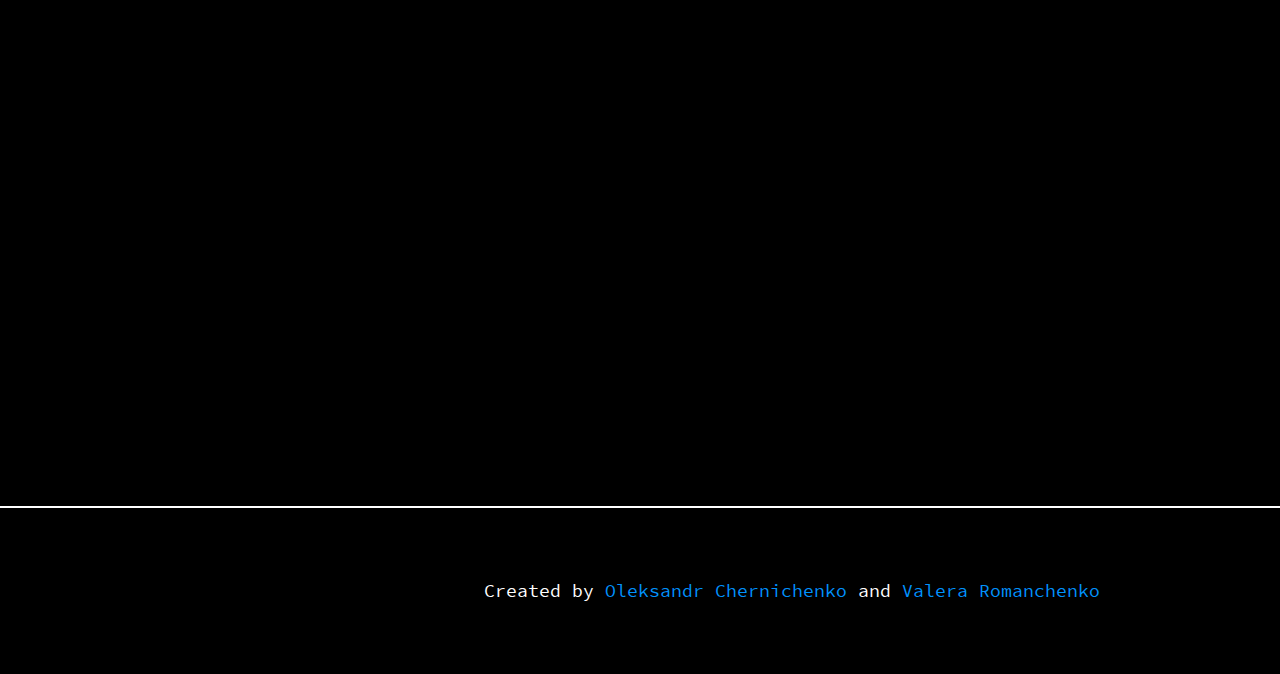
==== commit c421d1ec: "Add files via upload" ====
--- a/index.html
+++ b/index.html
@@ -319,6 +319,19 @@
               <div class="img-wrap"><img src="img/fear3.png" alt="" /></div>
             </div>
             <div class="info">
+              <svg
+                version="1.1"
+                id="Layer_1"
+                xmlns="http://www.w3.org/2000/svg"
+                xmlns:xlink="http://www.w3.org/1999/xlink"
+                x="0px"
+                y="0px"
+                viewBox="0 0 725.2 172.1"
+                style="enable-background: new 0 0 725.2 172.1"
+                xml:space="preserve"
+              >
+                <polygon class="st0" points="718.8,170.6 685.8,1.6 1.8,18.6 50.8,41.6 80.8,147.6 " />
+              </svg>
               <p>
                 Світ програмування дуже великий. Є сила силенна різних мов програмуваннь та велика кількість напрямків.
                 На даному сайті я пропоную один з них - Web, а саме Frontend. Однак, навіть, вибравши, мову чи напрям
@@ -330,6 +343,19 @@
           <div class="block myAnimate image"><img src="img/roadmap.png" /></div>
           <div class="block myAnimate dialog right dialog-index-3">
             <div class="info">
+              <svg
+                version="1.1"
+                id="Layer_1"
+                xmlns="http://www.w3.org/2000/svg"
+                xmlns:xlink="http://www.w3.org/1999/xlink"
+                x="0px"
+                y="0px"
+                viewBox="0 0 725.2 172.1"
+                style="enable-background: new 0 0 725.2 172.1"
+                xml:space="preserve"
+              >
+                <polygon class="st0" points="1.8,1.6 34.8,170.6 718.8,153.6 669.8,130.6 639.8,24.6 " />
+              </svg>
               <p>
                 Страшненько, чи не так? Але для отримання першої роботи аж ніяк не обов’язково знати абсолютно все. Плюс
                 до того там є багато альтернативних пунктів і, не маючи достатньо досвіду, важко обрати «правильну»
@@ -346,12 +372,23 @@
               <div class="img-wrap"><img src="img/learning.png" alt="" /></div>
             </div>
             <div class="info">
+              <svg
+                version="1.1"
+                id="Layer_1"
+                xmlns="http://www.w3.org/2000/svg"
+                xmlns:xlink="http://www.w3.org/1999/xlink"
+                x="0px"
+                y="0px"
+                viewBox="0 0 725.2 172.1"
+                style="enable-background: new 0 0 725.2 172.1"
+                xml:space="preserve"
+              >
+                <polygon class="st0" points="80.8,24.6 50.8,130.6 1.8,153.6 685.8,170.6 718.8,1.6 " />
+              </svg>
               <p>
-                Вчити програмування ми будемо по курсах з Youtube, книжках та статтях. Хочу відразу зазначити, що всі
-                люди різні і кожному навчання може даватись по-різному. Але, як показує практика, суміщення різних типів
-                навчання дає найкращий результат. Тобто, комбінуючи, курси, книги, статті по одній з тем і , працюючи,
-                над ними одночасно, розкривається повна картина розуміння опрацьованого. Також, бажано, мати
-                сайт/нотаток по кожній з вивчених технологій, аби мати змогу повторювати вивчене.
+                Вчитися ми будемо по курсах з Youtube, книжках та статтях. Як показує практика, суміщення різних типів
+                навчання дає найкращий результат. Тобто, комбінуючи, курси, книги, статті по одній з тем і, працюючи,
+                над ними одночасно, розкривається повна картина розуміння опрацьованого.
               </p>
             </div>
           </div>
--- a/css/style.bundle.css
+++ b/css/style.bundle.css
@@ -1,3 +1,3 @@
-@font-face{font-family:Roboto;src:url(../fonts/Roboto-Regular.ttf);font-style:normal;font-weight:400}@font-face{font-family:Roboto-Bold;src:url(../fonts/Roboto-Bold.ttf);font-style:normal;font-weight:800}@font-face{font-family:SourceCodePro;src:url(../fonts/SourceCodePro-Regular.ttf);font-style:normal;font-weight:400}@font-face{font-family:SourceCodePro;src:url(../fonts/SourceCodePro-Medium.ttf);font-style:normal;font-weight:500}@font-face{font-family:DIN;src:url(../fonts/DINEngschriftStd.otf);font-style:normal;font-weight:400}a,abbr,acronym,address,applet,big,blockquote,body,caption,cite,code,dd,del,dfn,div,dl,dt,em,fieldset,font,form,h1,h2,h3,h4,h5,h6,html,iframe,img,ins,kbd,label,legend,li,object,ol,p,pre,q,s,samp,small,span,strike,strong,sub,sup,table,tbody,td,tfoot,th,thead,tr,tt,ul,var{margin:0;padding:0;border:0;outline:0;vertical-align:baseline}:focus{outline:0}ol,ul{list-style:none}table{border-collapse:separate;border-spacing:0}caption,td,th{text-align:left;font-weight:400}blockquote,q{quotes:"" ""}*,:after,:before{-webkit-box-sizing:border-box;box-sizing:border-box}a{cursor:pointer}img,svg{width:100%;height:auto}.flex{display:-moz-flex;display:-ms-flex;display:-o-flex;display:-webkit-box;display:-ms-flexbox;display:flex}.flex.space-between{-ms-flex-pack:justify;-webkit-box-pack:justify;justify-content:space-between}.flex.around{-ms-flex-pack:distribute;justify-content:space-around}.flex.end{-ms-flex-pack:end;-webkit-box-pack:end;justify-content:flex-end}.flex.start{-ms-flex-pack:start;-webkit-box-pack:start;justify-content:flex-start}.flex.wrap{-ms-flex-wrap:wrap;flex-wrap:wrap}.flex.top{-ms-flex-align:start;-webkit-box-align:start;align-items:flex-start}.flex.center{-ms-flex-pack:center;-webkit-box-pack:center;justify-content:center}.flex.middle{-ms-flex-align:center;-webkit-box-align:center;align-items:center}.flex.bottom{-ms-flex-align:end;-webkit-box-align:end;align-items:flex-end}.flex.column{-ms-flex-direction:column;-webkit-box-orient:vertical;-webkit-box-direction:normal;flex-direction:column}.img-wrap{line-height:0;display:-webkit-box;display:-ms-flexbox;display:flex;-webkit-box-pack:center;-ms-flex-pack:center;justify-content:center;-webkit-box-align:center;-ms-flex-align:center;align-items:center;overflow:hidden}.img-wrap img{width:100%;height:100%;-o-object-fit:cover;object-fit:cover}body{font-family:Roboto;line-height:1.2;scrollbar-width:none;-ms-overflow-style:none;width:100%;position:relative;background:#000;color:#fff}body::-webkit-scrollbar{width:0}.preloader{background:#000;width:100%;height:100%;position:fixed;top:0;left:0;display:flex;align-items:center;justify-content:center;z-index:10000;pointer-events:none}.preloader .logo-wrap{width:150px}.preloader .logo-wrap svg path{fill:#0092fc}header{width:100%;height:100px;position:absolute;top:0;left:0;background:#000}header .container{height:100%}header .logo-wrap{transition:all .4s linear;width:50px}header .logo-wrap svg path{fill:#0092fc}header ul{display:flex;align-items:center;justify-content:center}header ul li{margin-left:35px}main{padding:100px 0 50px}.video-wrap .iframe-wrap{border-radius:15px;overflow:hidden}.video-wrap.playlist{position:relative;margin-top:100px;pointer-events:none}.video-wrap.playlist .svg-wrap{position:absolute;width:180px;height:80px;top:-60px;left:calc(100% - 150px)}.video-wrap.playlist .svg-wrap .svg-dialog{width:100%;height:auto;position:absolute;top:0;left:0}.video-wrap.playlist .svg-wrap .svg-dialog *{fill:#fe0072}.video-wrap.playlist .svg-wrap .svg-info{position:absolute;top:0;left:0;width:100%;height:80%;color:#fff;display:flex;align-items:center;justify-content:center}.video-wrap.playlist .svg-wrap .svg-info p{font-size:16px}.video-wrap.playlist .image-wrap{position:absolute;top:-5%;left:100%;z-index:10;width:240px}iframe{width:100%}.link a,.menu-wrap a{position:relative;font-size:18px}.link a:after,.menu-wrap a:after{content:"/";font-size:18px;color:#0092fc;opacity:0}.link a.active,.link a:hover,.menu-wrap a.active,.menu-wrap a:hover{color:#0092fc}.link a.active:after,.link a:hover:after,.menu-wrap a.active:after,.menu-wrap a:hover:after{opacity:1}.container{width:100%;max-width:960px;margin:0 auto;padding:0 20px}.button,.container,section{position:relative}.button{padding:0 15px;width:100%;height:45px;color:#0092fc;text-decoration:none;-webkit-transition:all .3s ease;transition:all .3s ease;text-transform:uppercase;text-align:center;box-shadow:0 2px 10px rgba(0,0,0,.16),0 3px 6px rgba(0,0,0,.1);display:flex;align-items:center;justify-content:center}.button:before{-webkit-transition:all .5s ease;transition:all .5s ease;position:absolute;top:0;left:50%;right:50%;bottom:0;opacity:0;content:"";background-color:#0092fc;z-index:-2}.button:hover{color:#fff}.button:hover:before{-webkit-transition:all .5s ease;transition:all .5s ease;left:0;right:0;opacity:1}.button:focus{color:#fff}.button:focus:before{transition:all .5s ease;left:0;right:0;opacity:1}h1{font-family:DIN;font-size:48px;margin-bottom:36px}h2{font-size:30px;line-height:1.6}p{font-family:SourceCodePro;font-size:20px}a{font-family:SourceCodePro;display:inline-block}a,a:active,a:focus,a:hover{color:#fff;text-decoration:none}.main{opacity:0}.main.active{opacity:1}.mainpage{width:100%;overflow:hidden}.mainpage .flex-wrap{width:100%;height:100%}.burger-wrap{position:absolute;top:50%;left:20px;transform:translateY(-50%);transition:all .4s linear}.burger-wrap .burger{display:none;transform:translateX(-15px) scale(.45)}.burger-wrap .burger label{display:flex;flex-direction:column;width:70px;cursor:pointer}.burger-wrap .burger label span{background:#fff;border-radius:10px;height:7px;margin:7px 0;transition:.4s cubic-bezier(.68,-.6,.32,1.6)}.burger-wrap .burger span:first-of-type{width:50%}.burger-wrap .burger span:nth-of-type(2){width:100%}.burger-wrap .burger span:nth-of-type(3){width:75%}.burger-wrap .burger input[type=checkbox]{display:none}header.active .logo-wrap{opacity:0}header.active .burger-wrap{left:250px}header.active .burger-wrap input[type=checkbox]~span:first-of-type{transform-origin:bottom;transform:rotate(45deg) translate(8px)}header.active .burger-wrap input[type=checkbox]~span:nth-of-type(2){transform-origin:top;transform:rotate(-45deg)}header.active .burger-wrap input[type=checkbox]~span:nth-of-type(3){transform-origin:bottom;width:50%;transform:translate(30px,-11px) rotate(45deg)}.up{position:fixed;bottom:50px;right:50px;z-index:90;width:30px;height:30px;cursor:pointer;display:flex;align-items:center;justify-content:center}.up svg{width:50px;height:auto;fill:#0092fc;opacity:0;transform:translateY(-10px);pointer-events:none;transition:all .35s ease-in}.up.active svg{opacity:1;transform:translateX(0);pointer-events:all}.mob-menu{position:absolute;top:0;left:0;width:100%;height:100vh;z-index:100;transform:translateX(-100%);transition:all .4s linear;display:flex}.mob-menu .back{width:calc(100% - 220px);height:100%}.mob-menu.active{transform:translateX(0)}.mob-menu .menu-wrap{padding-top:20px;width:220px;height:100%;background:#1f1f1f}.mob-menu .menu-wrap li a{display:block;font-size:14px;padding:10px 20px;transition:all .2s linear}.mob-menu .menu-wrap li a:after{display:none}.mob-menu .menu-wrap li a.active,.mob-menu .menu-wrap li a:active,.mob-menu .menu-wrap li a:focus,.mob-menu .menu-wrap li a:hover{color:#fff;background:#494949}.block{margin:40px auto}.block .line{width:100%;height:3px;background:#0092fc;margin:80px 0}.block h1{font-size:32px;color:#0092fc;padding:30px 0;text-transform:uppercase;text-align:center}p{line-height:1.4;font-size:18px}.dialog{display:flex;align-items:center}.dialog .info{width:auto;max-width:calc(100% - 180px);height:100%;color:#fff;position:relative}.dialog .info p{font-size:15px}.dialog .info svg{position:absolute;top:0;left:0;z-index:-1;fill:#191919;stroke:#e5e5e5;stroke-width:2;stroke-miterlimit:10}.dialog .image-wrap{width:150px;margin-right:30px}.dialog.right{justify-content:flex-end}.dialog.right .image-wrap{margin-right:0;margin-left:30px}.dialog .info p{width:80%;transform:translate(55px,25px)}.dialog-index-1 .info svg{width:105%}.dialog-index-1 .info p{width:90%;transform:translate(55px,22px)}.dialog-index-5 .info{transform:translate(20px,-30px)}.dialog-index-5 .info p{width:80%;transform:translate(55px,35px)}.dialog-index-6 .info{transform:translate(-30px,-70px)}.dialog-index-6 .info svg{width:100%}.dialog-index-6 .info p{width:70%;transform:translate(130px,67px)}.dialog-html-1 .info{transform:translate(30px,-25px)}.dialog-html-1 .info p{width:80%;transform:translate(55px,25px)}.dialog-html-2 .info{transform:translate(-50px,-30px)}.dialog-html-2 .info svg{width:160%}.dialog-html-2 .info p{width:100%;transform:translate(70px,35px)}.dialog-html-3 .info{transform:translateY(-30px)}.dialog-html-3 .info p{width:80%;transform:translate(55px,35px)}.dialog-html-4 .info{transform:translateY(-30px)}.dialog-html-4 .info svg{width:150%}.dialog-html-4 .info p{width:100%;transform:translate(55px,25px)}.dialog-html-5 .info{transform:translateY(-30px)}.dialog-html-5 .info p{width:80%;transform:translate(55px,27px)}.dialog-css-1 .info{transform:translate(-30px,-10px)}.dialog-css-1 .info svg{width:130%}.dialog-css-1 .info p{width:100%;transform:translate(32px,20px)}.dialog-css-2 .info{transform:translate(-20px,-20px)}.dialog-css-2 .info svg{width:150%}.dialog-css-2 .info p{width:100%;transform:translate(73px,40px)}.dialog-css-3 .info{transform:translate(130px,-20px)}.dialog-css-3 .info svg{width:90%}.dialog-css-3 .info p{transform:translate(45px,30px)}.dialog-css-4 .info{transform:translate(-10px)}.dialog-css-4 .info svg{width:110%}.dialog-css-4 .info p{transform:translate(45px,17px)}.dialog-css-5 .info{transform:translate(125px,-15px)}.dialog-css-5 .info svg{width:85%}.dialog-css-5 .info p{transform:translate(40px,25px)}.dialog-verstka-2 .info{transform:translate(-50px,-15px)}.dialog-verstka-2 .info svg{width:110%}.dialog-verstka-2 .info p{width:85%;transform:translate(70px,32px)}.dialog-verstka-3 .info{transform:translate(140px,-15px)}.dialog-verstka-3 .info svg{width:85%}.dialog-verstka-3 .info p{width:70%;transform:translate(48px,23px)}.dialog-verstka-4 .info{transform:translate(140px,-15px)}.dialog-verstka-4 .info svg{width:85%}.dialog-verstka-4 .info p{width:70%;transform:translate(48px,23px)}.dialog-js-2 .info{transform:translate(-20px,-65px)}.dialog-js-2 .info svg{width:130%}.dialog-js-2 .info p{width:100%;transform:translate(50px,40px)}.dialog-js-3 .info{transform:translate(20px,-25px)}.dialog-js-3 .info p{transform:translate(55px,38px)}.dialog-js-4 .info{transform:translate(190px,-25px)}.dialog-js-4 .info svg{width:75%}.dialog-js-4 .info p{width:70%;transform:translate(48px,23px)}.dialog-js-5 .info{transform:translate(170px,-25px)}.dialog-js-5 .info svg{width:80%}.dialog-js-5 .info p{width:70%;transform:translate(40px,26px)}.dialog-js-6 .info{transform:translate(-20px,-55px)}.dialog-js-6 .info svg{width:80%}.dialog-js-6 .info p{width:50%;transform:translate(95px,39px)}.dialog-js-7 .info{transform:translate(125px,-25px)}.dialog-js-7 .info svg{width:80%}.dialog-js-7 .info p{width:60%;transform:translate(50px,20px)}.dialog-js-8 .info{transform:translate(80px,-25px)}.dialog-js-8 .info svg{width:90%}.dialog-js-8 .info p{width:70%;transform:translate(50px,30px)}.dialog-react-1 .info{transform:translate(10px,-30px)}.dialog-react-1 .info p{transform:translate(60px,30px)}.dialog-react-2 .info{transform:translate(10px,-30px)}.dialog-react-2 .info p{transform:translate(60px,30px)}.dialog-react-3 .info{transform:translate(-80px,-30px)}.dialog-react-3 .info svg{width:135%}.dialog-react-3 .info p{width:100%;transform:translate(35px,15px)}.dialog-react-4 .info{transform:translate(140px)}.dialog-react-4 .info svg{width:80%}.dialog-react-4 .info p{width:65%;transform:translate(45px,20px)}.dialog-react-5 .info{transform:translate(100px,-20px)}.dialog-react-5 .info svg{width:85%}.dialog-react-5 .info p{width:70%;transform:translate(55px,25px)}.dialog-other-1 .info{transform:translate(-40px,-30px)}.dialog-other-1 .info svg{width:85%}.dialog-other-1 .info p{width:60%;transform:translate(97px,43px)}.dialog-other-3 .info{transform:translate(-20px,-60px)}.dialog-other-3 .info svg{width:70%}.dialog-other-3 .info p{width:50%;transform:translate(80px,43px)}.dialog-other-4 .info{transform:translate(60px,-45px)}.dialog-other-4 .info p{width:90%;transform:translate(50px,35px)}.dialog-other-5 .info{transform:translate(40px,-45px)}.dialog-other-5 .info p{transform:translate(60px,35px)}.dialog-other-6 .info{transform:translate(10px,-45px)}.dialog-other-6 .info p{transform:translate(50px,35px)}.dialog-other-7 .info{transform:translate(230px,-25px)}.dialog-other-7 .info svg{width:70%}.dialog-other-7 .info p{width:60%;transform:translate(40px,25px)}.dialog-other-8 .info{transform:translateY(-25px)}.dialog-other-8 .info p{transform:translate(65px,30px)}.dialog-other-9 .info{transform:translate(230px,-25px)}.dialog-other-9 .info svg{width:70%}.dialog-other-9 .info p{width:60%;transform:translate(40px,20px)}.dialog-other-10 .info{transform:translate(230px)}.dialog-other-10 .info svg{width:70%}.dialog-other-10 .info p{width:60%;transform:translate(40px,20px)}.dialog-other-11 .info{transform:translate(80px,-25px)}.dialog-other-11 .info svg{width:85%}.dialog-other-11 .info p{width:60%;transform:translate(40px,20px)}.dialog-other-12 .info{transform:translateY(-25px)}.dialog-other-12 .info p{transform:translate(50px,35px)}.dialog-final-1 .info{transform:translate(120px,-25px)}.dialog-final-1 .info svg{width:85%}.dialog-final-1 .info p{width:60%;transform:translate(50px,20px)}.dialog-final-3 .info{transform:translate(120px,-25px)}.dialog-final-3 .info svg{width:85%}.dialog-final-3 .info p{width:70%;transform:translate(50px,22px)}.dialog-final-4 .info{transform:translate(-40px,-65px)}.dialog-final-4 .info p{width:70%;transform:translate(130px,68px)}.myAnimate{opacity:0;transform:scale(.9);transition:all .35s ease-in-out}.myAnimate.active{opacity:1;transform:scale(1)}.link{font-size:24px;justify-content:center;position:relative;padding-top:25px}.link,.link a{display:flex;align-items:center}.link a{padding:15px 35px;transition:all .2s linear;color:#000!important}.link a:after{display:none!important}.link .cursor{margin-left:7px;width:20px;height:auto;fill:#000;transition:all .2s linear}.link .back{position:absolute;top:50%;left:50%;transform:translate(-50%,-50%);width:100%;z-index:-1;fill:#00fe33;transition:all .2s linear}.link a:hover .back{fill:#2ebd03}.rombs-wrap{width:100%;height:100%;position:absolute;z-index:1000;pointer-events:none;display:none}.rombs-wrap .romb{width:60px;height:60px;border-radius:5px;position:absolute}.rombs-wrap .romb .inner{width:100%;height:100%;background:#0092fc;transform:rotate(45deg)}.rombs-wrap .romb.romb1{top:10%;left:-150px}.rombs-wrap .romb.romb2{width:80px;height:80px;top:30%;right:-160px}.rombs-wrap .romb.romb3{width:50px;height:50px;top:50%;left:-250px}.rombs-wrap .romb.romb4{width:40px;height:40px;top:50%;right:-120px}.rombs-wrap .romb.romb5{width:80px;height:80px;top:110%;left:-180px}footer{padding:70px;border-top:2px solid #fff}footer p{font-size:18px}footer span{color:#0092fc}footer .container{display:flex;justify-content:flex-end}@media screen and (max-width:1280px){.video-wrap.playlist .image-wrap{display:none}}@media screen and (max-width:1024px){.video-wrap.playlist{margin-top:60px}.video-wrap.playlist .svg-wrap{width:120px;height:50px;top:-40px;left:calc(100% - 110px)}.video-wrap.playlist .svg-wrap .svg-info p{font-size:13px}.dialog .info{padding:15px;border:2px solid #fff;border-radius:15px;transform:translate(0)!important}.dialog .info svg{display:none}.dialog .info p{width:100%!important;transform:translate(0)!important}.rombs-wrap{display:none}p{font-size:16px}.block{margin:30px 0}header{height:80px}header .logo-wrap{width:40px;position:absolute;top:50%;left:50%;transform:translate(-50%,-50%)}header .menu-wrap{display:none}.burger-wrap .burger{display:block}.up{bottom:30px;right:20px;height:24px}.up,.up svg{width:24px}footer{padding:42px}footer p{font-size:14px}footer .container{justify-content:flex-start}}@media screen and (max-width:768px){p{font-size:14px}.dialog{justify-content:space-between!important}.dialog .info{width:calc(100% - 110px);max-width:none;padding:10px 15px}.dialog .image-wrap{width:90px;height:90px;margin:0!important}footer{padding:32px 0}footer p{width:80%}.block .line{margin:50px 0}.block h1{padding:0}}
+@font-face{font-family:Roboto;src:url(../fonts/Roboto-Regular.ttf);font-style:normal;font-weight:400}@font-face{font-family:Roboto-Bold;src:url(../fonts/Roboto-Bold.ttf);font-style:normal;font-weight:800}@font-face{font-family:SourceCodePro;src:url(../fonts/SourceCodePro-Regular.ttf);font-style:normal;font-weight:400}@font-face{font-family:SourceCodePro;src:url(../fonts/SourceCodePro-Medium.ttf);font-style:normal;font-weight:500}@font-face{font-family:DIN;src:url(../fonts/DINEngschriftStd.otf);font-style:normal;font-weight:400}a,abbr,acronym,address,applet,big,blockquote,body,caption,cite,code,dd,del,dfn,div,dl,dt,em,fieldset,font,form,h1,h2,h3,h4,h5,h6,html,iframe,img,ins,kbd,label,legend,li,object,ol,p,pre,q,s,samp,small,span,strike,strong,sub,sup,table,tbody,td,tfoot,th,thead,tr,tt,ul,var{margin:0;padding:0;border:0;outline:0;vertical-align:baseline}:focus{outline:0}ol,ul{list-style:none}table{border-collapse:separate;border-spacing:0}caption,td,th{text-align:left;font-weight:400}blockquote,q{quotes:"" ""}*,:after,:before{-webkit-box-sizing:border-box;box-sizing:border-box}a{cursor:pointer}img,svg{width:100%;height:auto}.flex{display:-moz-flex;display:-ms-flex;display:-o-flex;display:-webkit-box;display:-ms-flexbox;display:flex}.flex.space-between{-ms-flex-pack:justify;-webkit-box-pack:justify;justify-content:space-between}.flex.around{-ms-flex-pack:distribute;justify-content:space-around}.flex.end{-ms-flex-pack:end;-webkit-box-pack:end;justify-content:flex-end}.flex.start{-ms-flex-pack:start;-webkit-box-pack:start;justify-content:flex-start}.flex.wrap{-ms-flex-wrap:wrap;flex-wrap:wrap}.flex.top{-ms-flex-align:start;-webkit-box-align:start;align-items:flex-start}.flex.center{-ms-flex-pack:center;-webkit-box-pack:center;justify-content:center}.flex.middle{-ms-flex-align:center;-webkit-box-align:center;align-items:center}.flex.bottom{-ms-flex-align:end;-webkit-box-align:end;align-items:flex-end}.flex.column{-ms-flex-direction:column;-webkit-box-orient:vertical;-webkit-box-direction:normal;flex-direction:column}.img-wrap{line-height:0;display:-webkit-box;display:-ms-flexbox;display:flex;-webkit-box-pack:center;-ms-flex-pack:center;justify-content:center;-webkit-box-align:center;-ms-flex-align:center;align-items:center;overflow:hidden}.img-wrap img{width:100%;height:100%;-o-object-fit:cover;object-fit:cover}body{font-family:Roboto;line-height:1.2;scrollbar-width:none;-ms-overflow-style:none;width:100%;position:relative;background:#000;color:#fff}body::-webkit-scrollbar{width:0}.preloader{background:#000;width:100%;height:100%;position:fixed;top:0;left:0;display:flex;align-items:center;justify-content:center;z-index:10000;pointer-events:none}.preloader .logo-wrap{width:150px}.preloader .logo-wrap svg path{fill:#0092fc}header{width:100%;height:100px;position:absolute;top:0;left:0;background:#000}header .container{height:100%}header .logo-wrap{transition:all .4s linear;width:50px}header .logo-wrap svg path{fill:#0092fc}header ul{display:flex;align-items:center;justify-content:center}header ul li{margin-left:35px}main{padding:100px 0 50px}.video-wrap .iframe-wrap{border-radius:15px;overflow:hidden}.video-wrap.playlist{position:relative;margin-top:100px;pointer-events:none}.video-wrap.playlist .svg-wrap{position:absolute;width:180px;height:80px;top:-60px;left:calc(100% - 150px)}.video-wrap.playlist .svg-wrap .svg-dialog{width:100%;height:auto;position:absolute;top:0;left:0}.video-wrap.playlist .svg-wrap .svg-dialog *{fill:#fe0072}.video-wrap.playlist .svg-wrap .svg-info{position:absolute;top:0;left:0;width:100%;height:80%;color:#fff;display:flex;align-items:center;justify-content:center}.video-wrap.playlist .svg-wrap .svg-info p{font-size:16px}.video-wrap.playlist .image-wrap{position:absolute;top:-5%;left:100%;z-index:10;width:240px}iframe{width:100%}.link a,.menu-wrap a{position:relative;font-size:18px}.link a:after,.menu-wrap a:after{content:"/";font-size:18px;color:#0092fc;opacity:0}.link a.active,.link a:hover,.menu-wrap a.active,.menu-wrap a:hover{color:#0092fc}.link a.active:after,.link a:hover:after,.menu-wrap a.active:after,.menu-wrap a:hover:after{opacity:1}.container{width:100%;max-width:960px;margin:0 auto;padding:0 20px}.button,.container,section{position:relative}.button{padding:0 15px;width:100%;height:45px;color:#0092fc;text-decoration:none;-webkit-transition:all .3s ease;transition:all .3s ease;text-transform:uppercase;text-align:center;box-shadow:0 2px 10px rgba(0,0,0,.16),0 3px 6px rgba(0,0,0,.1);display:flex;align-items:center;justify-content:center}.button:before{-webkit-transition:all .5s ease;transition:all .5s ease;position:absolute;top:0;left:50%;right:50%;bottom:0;opacity:0;content:"";background-color:#0092fc;z-index:-2}.button:hover{color:#fff}.button:hover:before{-webkit-transition:all .5s ease;transition:all .5s ease;left:0;right:0;opacity:1}.button:focus{color:#fff}.button:focus:before{transition:all .5s ease;left:0;right:0;opacity:1}h1{font-family:DIN;font-size:48px;margin-bottom:36px}h2{font-size:30px;line-height:1.6}p{font-family:SourceCodePro;font-size:20px}a{font-family:SourceCodePro;display:inline-block}a,a:active,a:focus,a:hover{color:#fff;text-decoration:none}.main{opacity:0}.main.active{opacity:1}.mainpage{width:100%;overflow:hidden}.mainpage .flex-wrap{width:100%;height:100%}.burger-wrap{position:absolute;top:50%;left:20px;transform:translateY(-50%);transition:all .4s linear}.burger-wrap .burger{display:none;transform:translateX(-15px) scale(.45)}.burger-wrap .burger label{display:flex;flex-direction:column;width:70px;cursor:pointer}.burger-wrap .burger label span{background:#fff;border-radius:10px;height:7px;margin:7px 0;transition:.4s cubic-bezier(.68,-.6,.32,1.6)}.burger-wrap .burger span:first-of-type{width:50%}.burger-wrap .burger span:nth-of-type(2){width:100%}.burger-wrap .burger span:nth-of-type(3){width:75%}.burger-wrap .burger input[type=checkbox]{display:none}header.active .logo-wrap{opacity:0}header.active .burger-wrap{left:250px}header.active .burger-wrap input[type=checkbox]~span:first-of-type{transform-origin:bottom;transform:rotate(45deg) translate(8px)}header.active .burger-wrap input[type=checkbox]~span:nth-of-type(2){transform-origin:top;transform:rotate(-45deg)}header.active .burger-wrap input[type=checkbox]~span:nth-of-type(3){transform-origin:bottom;width:50%;transform:translate(30px,-11px) rotate(45deg)}.up{position:fixed;bottom:50px;right:50px;z-index:90;width:30px;height:30px;cursor:pointer;display:flex;align-items:center;justify-content:center}.up svg{width:50px;height:auto;fill:#0092fc;opacity:0;transform:translateY(-10px);pointer-events:none;transition:all .35s ease-in}.up.active svg{opacity:1;transform:translateX(0);pointer-events:all}.mob-menu{position:absolute;top:0;left:0;width:100%;height:100vh;z-index:100;transform:translateX(-100%);transition:all .4s linear;display:flex}.mob-menu .back{width:calc(100% - 220px);height:100%}.mob-menu.active{transform:translateX(0)}.mob-menu .menu-wrap{padding-top:20px;width:220px;height:100%;background:#1f1f1f}.mob-menu .menu-wrap li a{display:block;font-size:14px;padding:10px 20px;transition:all .2s linear}.mob-menu .menu-wrap li a:after{display:none}.mob-menu .menu-wrap li a.active,.mob-menu .menu-wrap li a:active,.mob-menu .menu-wrap li a:focus,.mob-menu .menu-wrap li a:hover{color:#fff;background:#494949}.block{margin:40px auto}.block .line{width:100%;height:3px;background:#0092fc;margin:80px 0}.block h1{font-size:32px;color:#0092fc;padding:30px 0;text-transform:uppercase;text-align:center}p{line-height:1.4;font-size:18px}.dialog{display:flex;align-items:center}.dialog .info{width:auto;max-width:calc(100% - 180px);height:100%;color:#fff;position:relative}.dialog .info p{font-size:15px}.dialog .info svg{position:absolute;top:0;left:0;z-index:-1;fill:#191919;stroke:#e5e5e5;stroke-width:2;stroke-miterlimit:10}.dialog .image-wrap{width:150px;margin-right:30px}.dialog.right{justify-content:flex-end}.dialog.right .image-wrap{margin-right:0;margin-left:30px}.dialog .info p{width:80%;transform:translate(55px,25px)}.dialog-index-1 .info svg{width:105%}.dialog-index-1 .info p{width:90%;transform:translate(55px,22px)}.dialog-index-2,.dialog-index-3{margin-top:80px}.dialog-index-2 .image-wrap{transform:scale(1.25) translateY(-40px)}.dialog-index-2 .info{transform:translate(-60px,-40px)}.dialog-index-2 .info p{transform:translate(110px,20px)}.dialog-index-3 .info{transform:translate(20px,-70px)}.dialog-index-3 .info p{width:80%;transform:translate(55px,35px)}.dialog-index-4 .info{transform:translate(20px,-50px)}.dialog-index-4 .info p{width:80%;transform:translate(105px,3 5px)}.dialog-index-5 .info{transform:translate(20px,-30px)}.dialog-index-5 .info p{width:80%;transform:translate(55px,35px)}.dialog-index-6 .info{transform:translate(-30px,-70px)}.dialog-index-6 .info svg{width:100%}.dialog-index-6 .info p{width:70%;transform:translate(130px,67px)}.dialog-html-1 .info{transform:translate(30px,-25px)}.dialog-html-1 .info p{width:80%;transform:translate(55px,25px)}.dialog-html-2 .info{transform:translate(-50px,-30px)}.dialog-html-2 .info svg{width:160%}.dialog-html-2 .info p{width:100%;transform:translate(70px,35px)}.dialog-html-3 .info{transform:translateY(-30px)}.dialog-html-3 .info p{width:80%;transform:translate(55px,35px)}.dialog-html-4 .info{transform:translateY(-30px)}.dialog-html-4 .info svg{width:150%}.dialog-html-4 .info p{width:100%;transform:translate(55px,25px)}.dialog-html-5 .info{transform:translateY(-30px)}.dialog-html-5 .info p{width:80%;transform:translate(55px,27px)}.dialog-css-1 .info{transform:translate(-30px,-10px)}.dialog-css-1 .info svg{width:130%}.dialog-css-1 .info p{width:100%;transform:translate(32px,20px)}.dialog-css-2 .info{transform:translate(-20px,-20px)}.dialog-css-2 .info svg{width:150%}.dialog-css-2 .info p{width:100%;transform:translate(73px,40px)}.dialog-css-3 .info{transform:translate(130px,-20px)}.dialog-css-3 .info svg{width:90%}.dialog-css-3 .info p{transform:translate(45px,30px)}.dialog-css-4 .info{transform:translate(-10px)}.dialog-css-4 .info svg{width:110%}.dialog-css-4 .info p{transform:translate(45px,17px)}.dialog-css-5 .info{transform:translate(125px,-15px)}.dialog-css-5 .info svg{width:85%}.dialog-css-5 .info p{transform:translate(40px,25px)}.dialog-verstka-1 .info{transform:translate(15px,-35px)}.dialog-verstka-1 .info p{transform:translate(50px,30px)}.dialog-verstka-2 .info{transform:translate(-30px,-70px)}.dialog-verstka-2 .info svg{width:110%}.dialog-verstka-2 .info p{width:80%;transform:translate(150px,75px)}.dialog-verstka-3 .info{transform:translate(140px,-15px)}.dialog-verstka-3 .info svg{width:85%}.dialog-verstka-3 .info p{width:70%;transform:translate(48px,18px)}.dialog-verstka-4 .info{transform:translate(-30px,-70px)}.dialog-verstka-4 .info svg{width:100%}.dialog-verstka-4 .info p{width:70%;transform:translate(130px,65px)}.dialog-js-1 .info{transform:translate(25px,-50px)}.dialog-js-1 .info svg{width:95%}.dialog-js-1 .info p{width:75%;transform:translate(50px,35px)}.dialog-js-2 .info{transform:translate(-20px,-65px)}.dialog-js-2 .info svg{width:130%}.dialog-js-2 .info p{width:100%;transform:translate(50px,40px)}.dialog-js-3 .info{transform:translate(20px,-25px)}.dialog-js-3 .info p{transform:translate(55px,38px)}.dialog-js-4 .info{transform:translate(190px,-25px)}.dialog-js-4 .info svg{width:75%}.dialog-js-4 .info p{width:70%;transform:translate(48px,23px)}.dialog-js-5 .info{transform:translate(170px,-25px)}.dialog-js-5 .info svg{width:80%}.dialog-js-5 .info p{width:70%;transform:translate(40px,26px)}.dialog-js-6 .info{transform:translate(-20px,-55px)}.dialog-js-6 .info svg{width:80%}.dialog-js-6 .info p{width:50%;transform:translate(95px,39px)}.dialog-js-7 .info{transform:translate(125px,-25px)}.dialog-js-7 .info svg{width:80%}.dialog-js-7 .info p{width:60%;transform:translate(50px,20px)}.dialog-js-8 .info{transform:translate(80px,-25px)}.dialog-js-8 .info svg{width:90%}.dialog-js-8 .info p{width:70%;transform:translate(50px,30px)}.dialog-react-1 .info{transform:translate(10px,-30px)}.dialog-react-1 .info p{transform:translate(60px,30px)}.dialog-react-2 .info{transform:translate(10px,-30px)}.dialog-react-2 .info p{transform:translate(60px,30px)}.dialog-react-3 .info{transform:translate(-80px,-30px)}.dialog-react-3 .info svg{width:135%}.dialog-react-3 .info p{width:100%;transform:translate(35px,15px)}.dialog-react-4 .info{transform:translate(140px)}.dialog-react-4 .info svg{width:80%}.dialog-react-4 .info p{width:65%;transform:translate(45px,20px)}.dialog-react-5 .info{transform:translate(100px,-20px)}.dialog-react-5 .info svg{width:85%}.dialog-react-5 .info p{width:70%;transform:translate(55px,25px)}.dialog-other-1 .info{transform:translate(-40px,-30px)}.dialog-other-1 .info svg{width:85%}.dialog-other-1 .info p{width:60%;transform:translate(97px,43px)}.dialog-other-2{margin-top:80px}.dialog-other-2 .info{transform:translateY(-50px)}.dialog-other-2 .info p{transform:translate(60px,27px)}.dialog-other-3 .info{transform:translate(-20px,-60px)}.dialog-other-3 .info svg{width:70%}.dialog-other-3 .info p{width:50%;transform:translate(80px,43px)}.dialog-other-4 .info{transform:translate(60px,-45px)}.dialog-other-4 .info p{width:90%;transform:translate(50px,35px)}.dialog-other-5 .info{transform:translate(40px,-45px)}.dialog-other-5 .info p{transform:translate(60px,35px)}.dialog-other-6 .info{transform:translate(10px,-45px)}.dialog-other-6 .info p{transform:translate(50px,35px)}.dialog-other-7 .info{transform:translate(230px,-25px)}.dialog-other-7 .info svg{width:70%}.dialog-other-7 .info p{width:60%;transform:translate(40px,25px)}.dialog-other-8 .info{transform:translateY(-25px)}.dialog-other-8 .info p{transform:translate(65px,30px)}.dialog-other-9 .info{transform:translate(230px,-25px)}.dialog-other-9 .info svg{width:70%}.dialog-other-9 .info p{width:60%;transform:translate(40px,20px)}.dialog-other-10 .info{transform:translate(230px)}.dialog-other-10 .info svg{width:70%}.dialog-other-10 .info p{width:60%;transform:translate(40px,20px)}.dialog-other-11 .info{transform:translate(80px,-25px)}.dialog-other-11 .info svg{width:85%}.dialog-other-11 .info p{width:60%;transform:translate(40px,20px)}.dialog-other-12 .info{transform:translateY(-25px)}.dialog-other-12 .info p{transform:translate(50px,35px)}.dialog-other-13 .info{transform:translate(10px,-60px)}.dialog-other-13 .info p{transform:translate(50px,40px)}.dialog-final-1 .info{transform:translate(120px,-25px)}.dialog-final-1 .info svg{width:85%}.dialog-final-1 .info p{width:60%;transform:translate(50px,20px)}.dialog-final-2{margin-bottom:80px}.dialog-final-2 .info p{transform:translate(110px,30px)}.dialog-final-3 .info{transform:translate(120px,-25px)}.dialog-final-3 .info svg{width:85%}.dialog-final-3 .info p{width:70%;transform:translate(50px,22px)}.dialog-final-4 .info{transform:translate(-40px,-65px)}.dialog-final-4 .info p{width:70%;transform:translate(130px,68px)}.myAnimate{opacity:0;transform:scale(.9);transition:all .35s ease-in-out}.myAnimate.active{opacity:1;transform:scale(1)}.link{font-size:24px;justify-content:center;position:relative;padding-top:25px}.link,.link a{display:flex;align-items:center}.link a{padding:15px 35px;transition:all .2s linear;color:#000!important}.link a:after{display:none!important}.link .cursor{margin-left:7px;width:20px;height:auto;fill:#000;transition:all .2s linear}.link .back{position:absolute;top:50%;left:50%;transform:translate(-50%,-50%);width:100%;z-index:-1;fill:#00fe33;transition:all .2s linear}.link a:hover .back{fill:#2ebd03}.rombs-wrap{width:100%;height:100%;position:absolute;z-index:1000;pointer-events:none;display:none}.rombs-wrap .romb{width:60px;height:60px;border-radius:5px;position:absolute}.rombs-wrap .romb .inner{width:100%;height:100%;background:#0092fc;transform:rotate(45deg)}.rombs-wrap .romb.romb1{top:10%;left:-150px}.rombs-wrap .romb.romb2{width:80px;height:80px;top:30%;right:-160px}.rombs-wrap .romb.romb3{width:50px;height:50px;top:50%;left:-250px}.rombs-wrap .romb.romb4{width:40px;height:40px;top:50%;right:-120px}.rombs-wrap .romb.romb5{width:80px;height:80px;top:110%;left:-180px}footer{padding:70px;border-top:2px solid #fff}footer p{font-size:18px}footer span{color:#0092fc}footer .container{display:flex;justify-content:flex-end}@media screen and (max-width:1280px){.video-wrap.playlist .image-wrap{display:none}}@media screen and (max-width:1024px){.video-wrap.playlist{margin-top:60px}.video-wrap.playlist .svg-wrap{width:120px;height:50px;top:-40px;left:calc(100% - 110px)}.video-wrap.playlist .svg-wrap .svg-info p{font-size:13px}.dialog .image-wrap{transform:scale(1)!important}.dialog .info{padding:15px;border:2px solid #fff;border-radius:15px;transform:translate(0)!important}.dialog .info svg{display:none}.dialog .info p{width:100%!important;transform:translate(0)!important}.rombs-wrap{display:none}p{font-size:16px}.block{margin:30px 0}header{height:80px}header .logo-wrap{width:40px;position:absolute;top:50%;left:50%;transform:translate(-50%,-50%)}header .menu-wrap{display:none}.burger-wrap .burger{display:block}.up{bottom:30px;right:20px;height:24px}.up,.up svg{width:24px}footer{padding:42px}footer p{font-size:14px}footer .container{justify-content:flex-start}}@media screen and (max-width:768px){p{font-size:14px}.dialog{justify-content:space-between!important}.dialog .info{width:calc(100% - 110px);max-width:none;padding:10px 15px}.dialog .image-wrap{width:90px;height:90px;margin:0!important}footer{padding:32px 0}footer p{width:80%}.block .line{margin:50px 0}.block h1{padding:0}}
 
 /*# sourceMappingURL=style.bundle.css.map*/